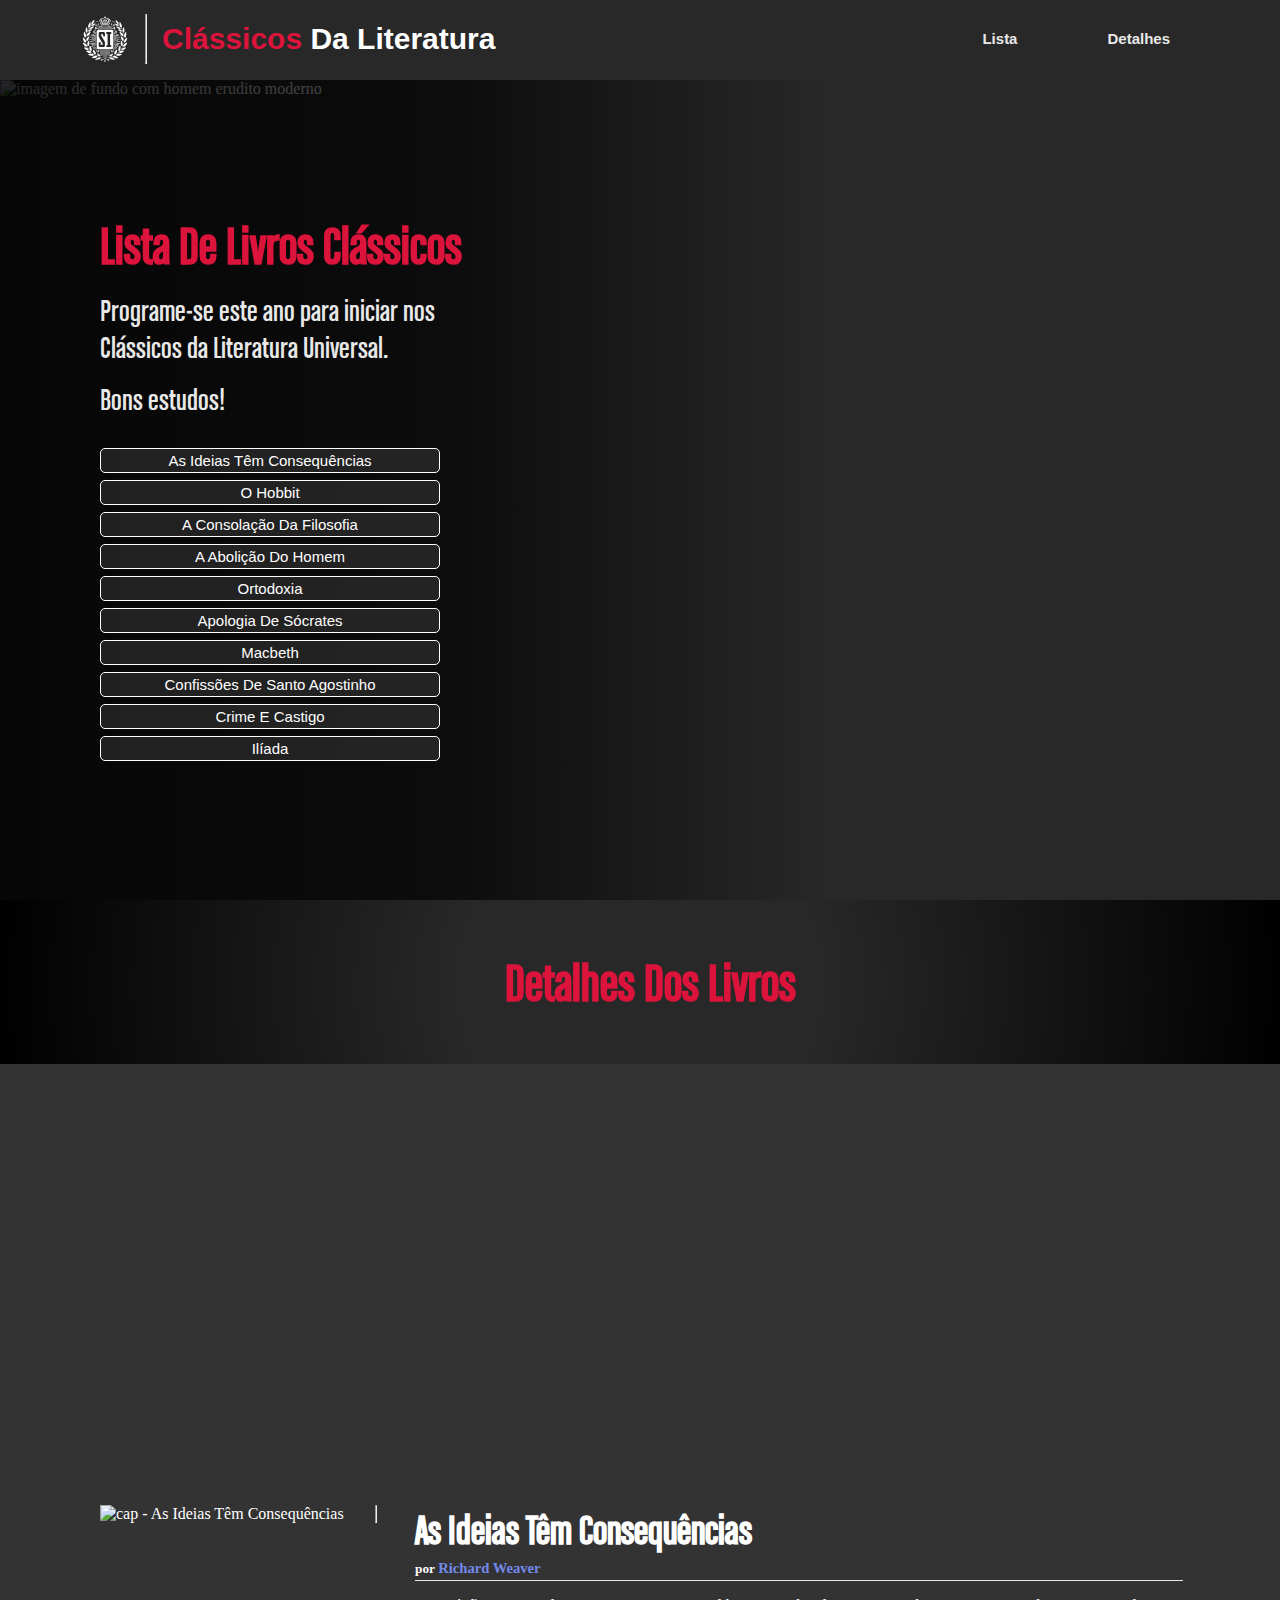
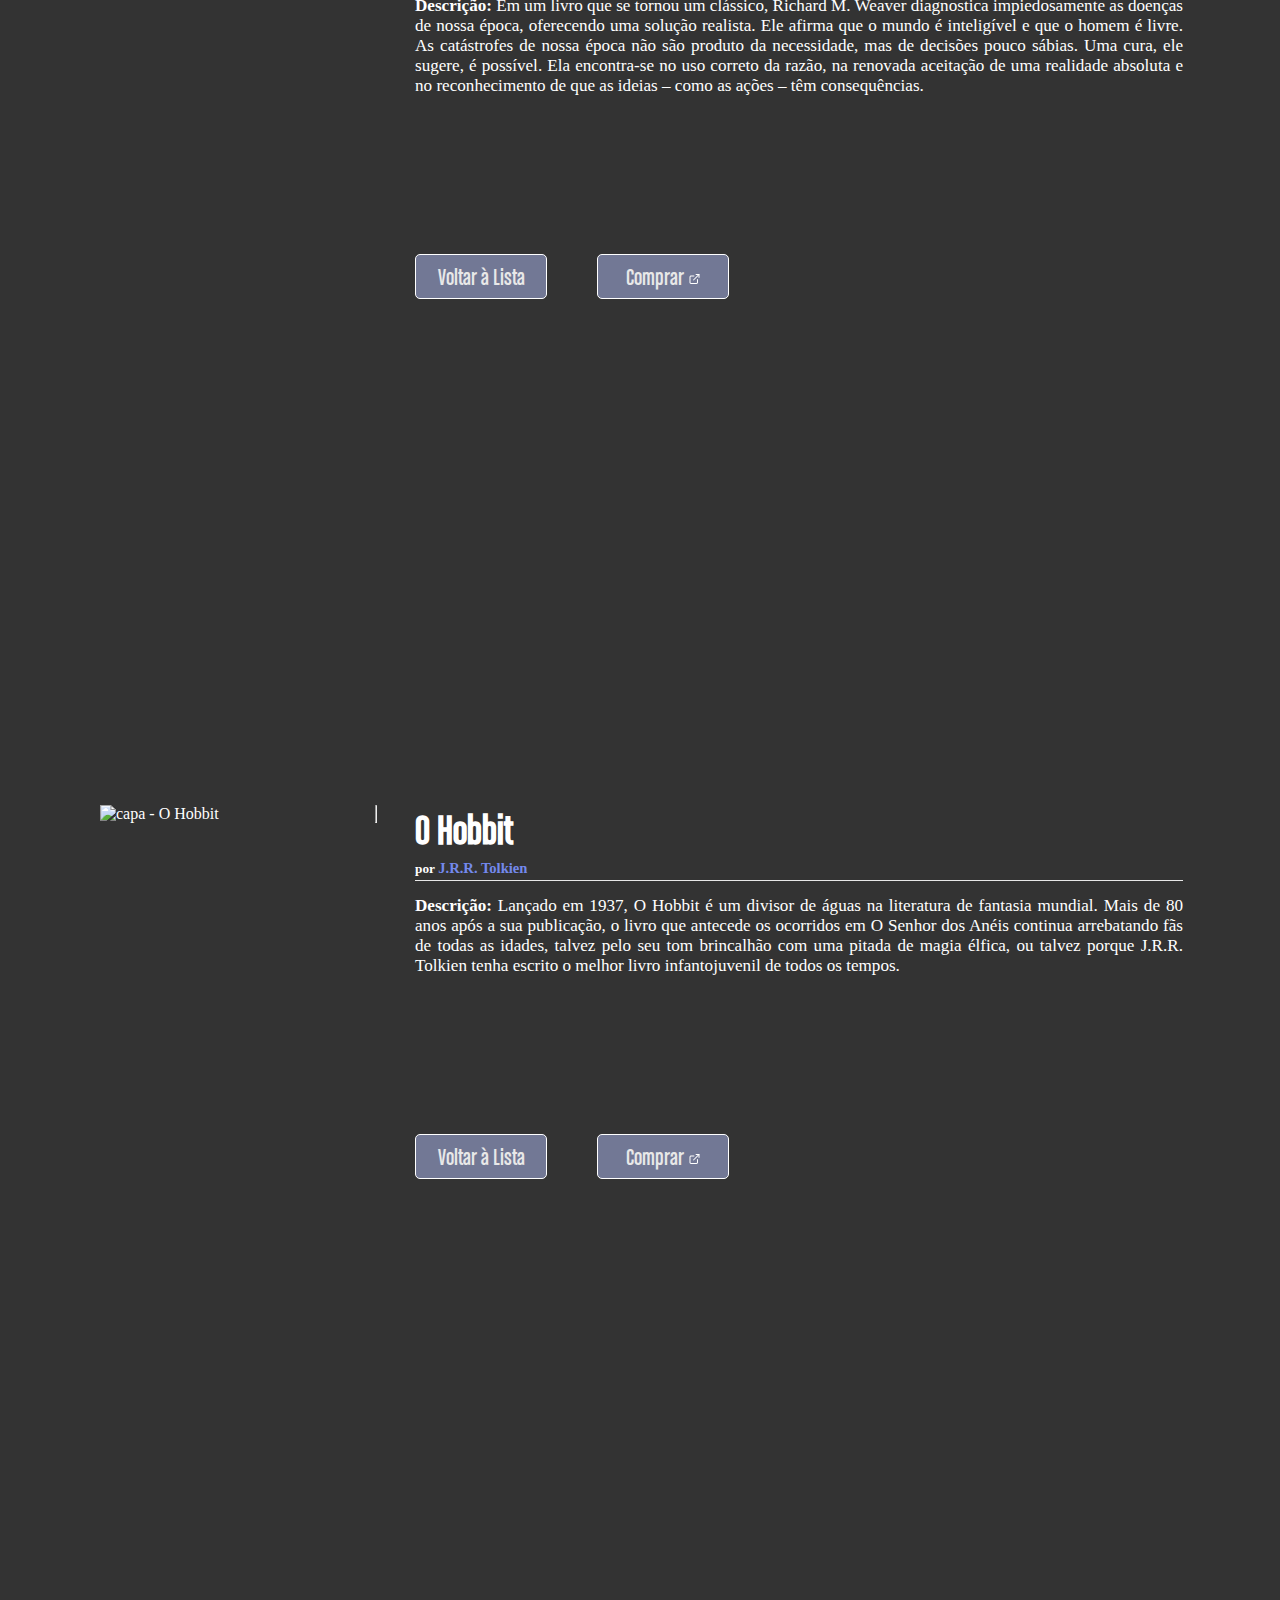
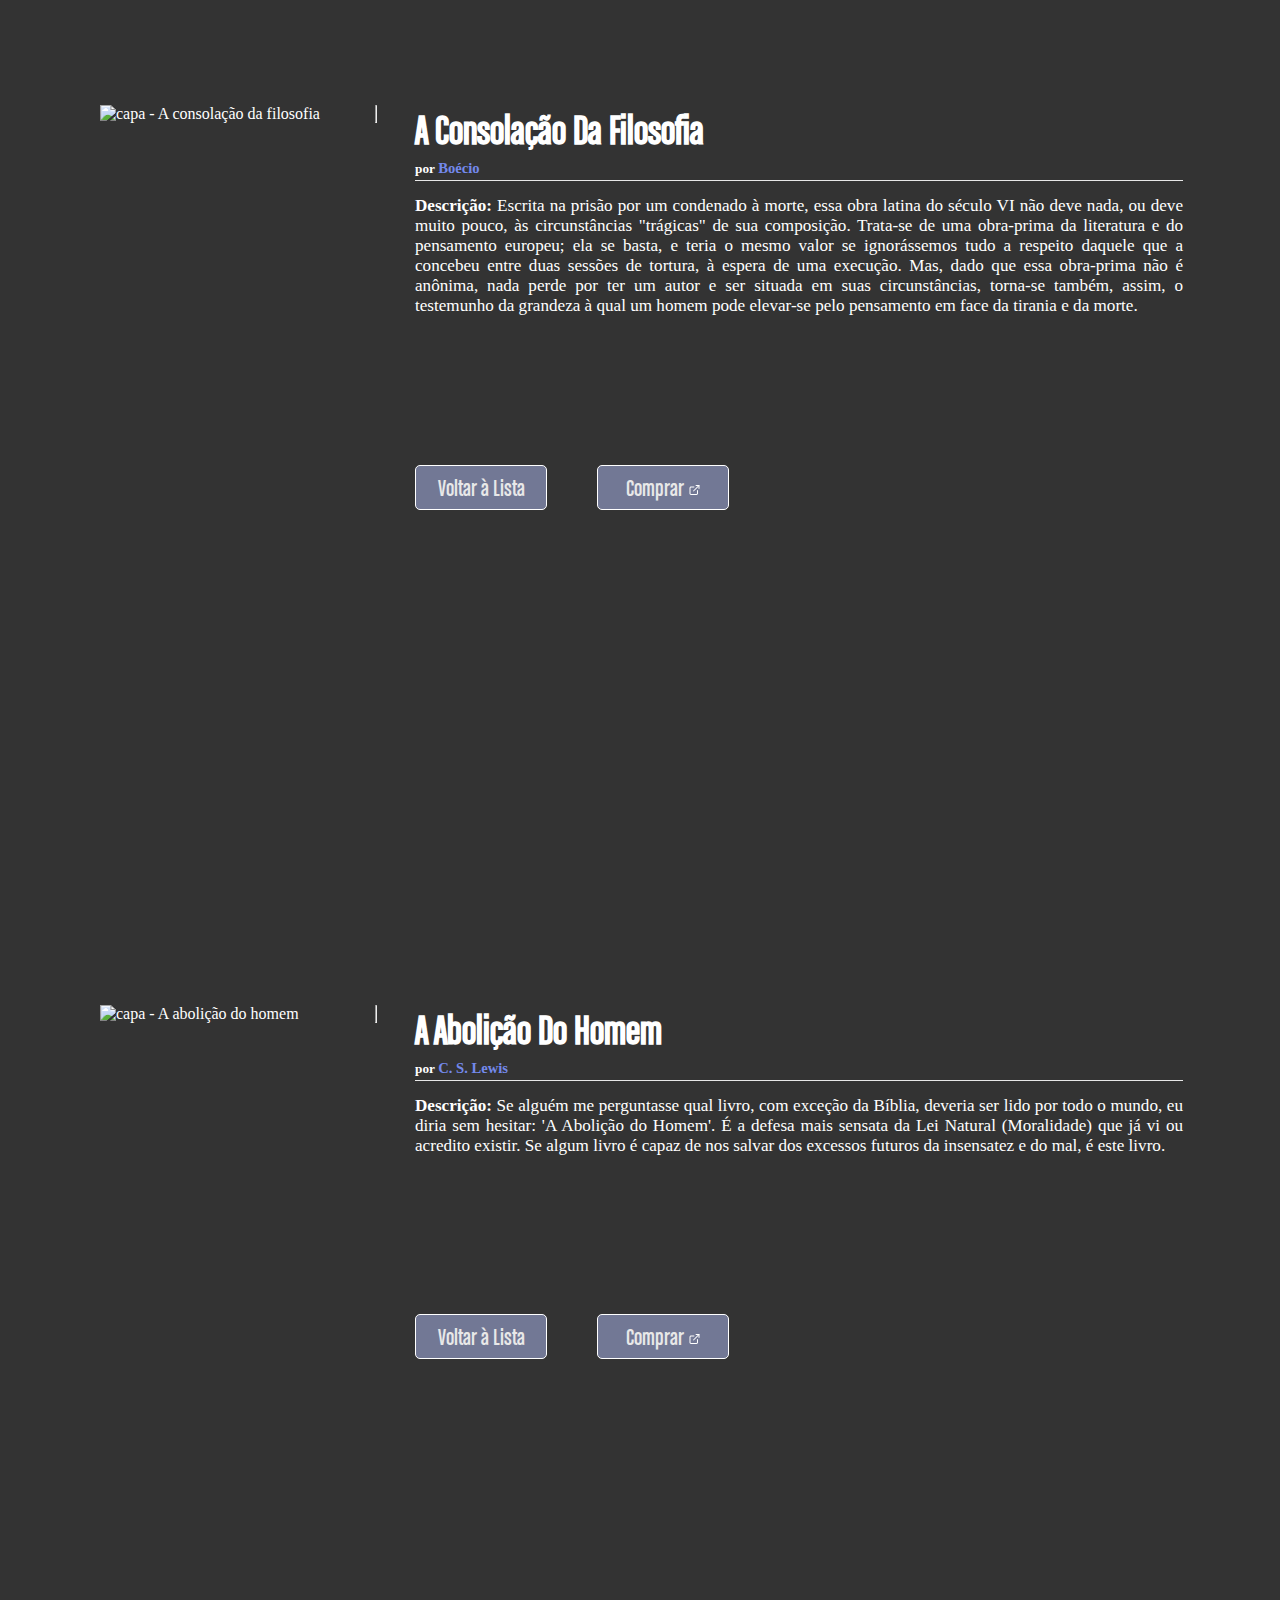
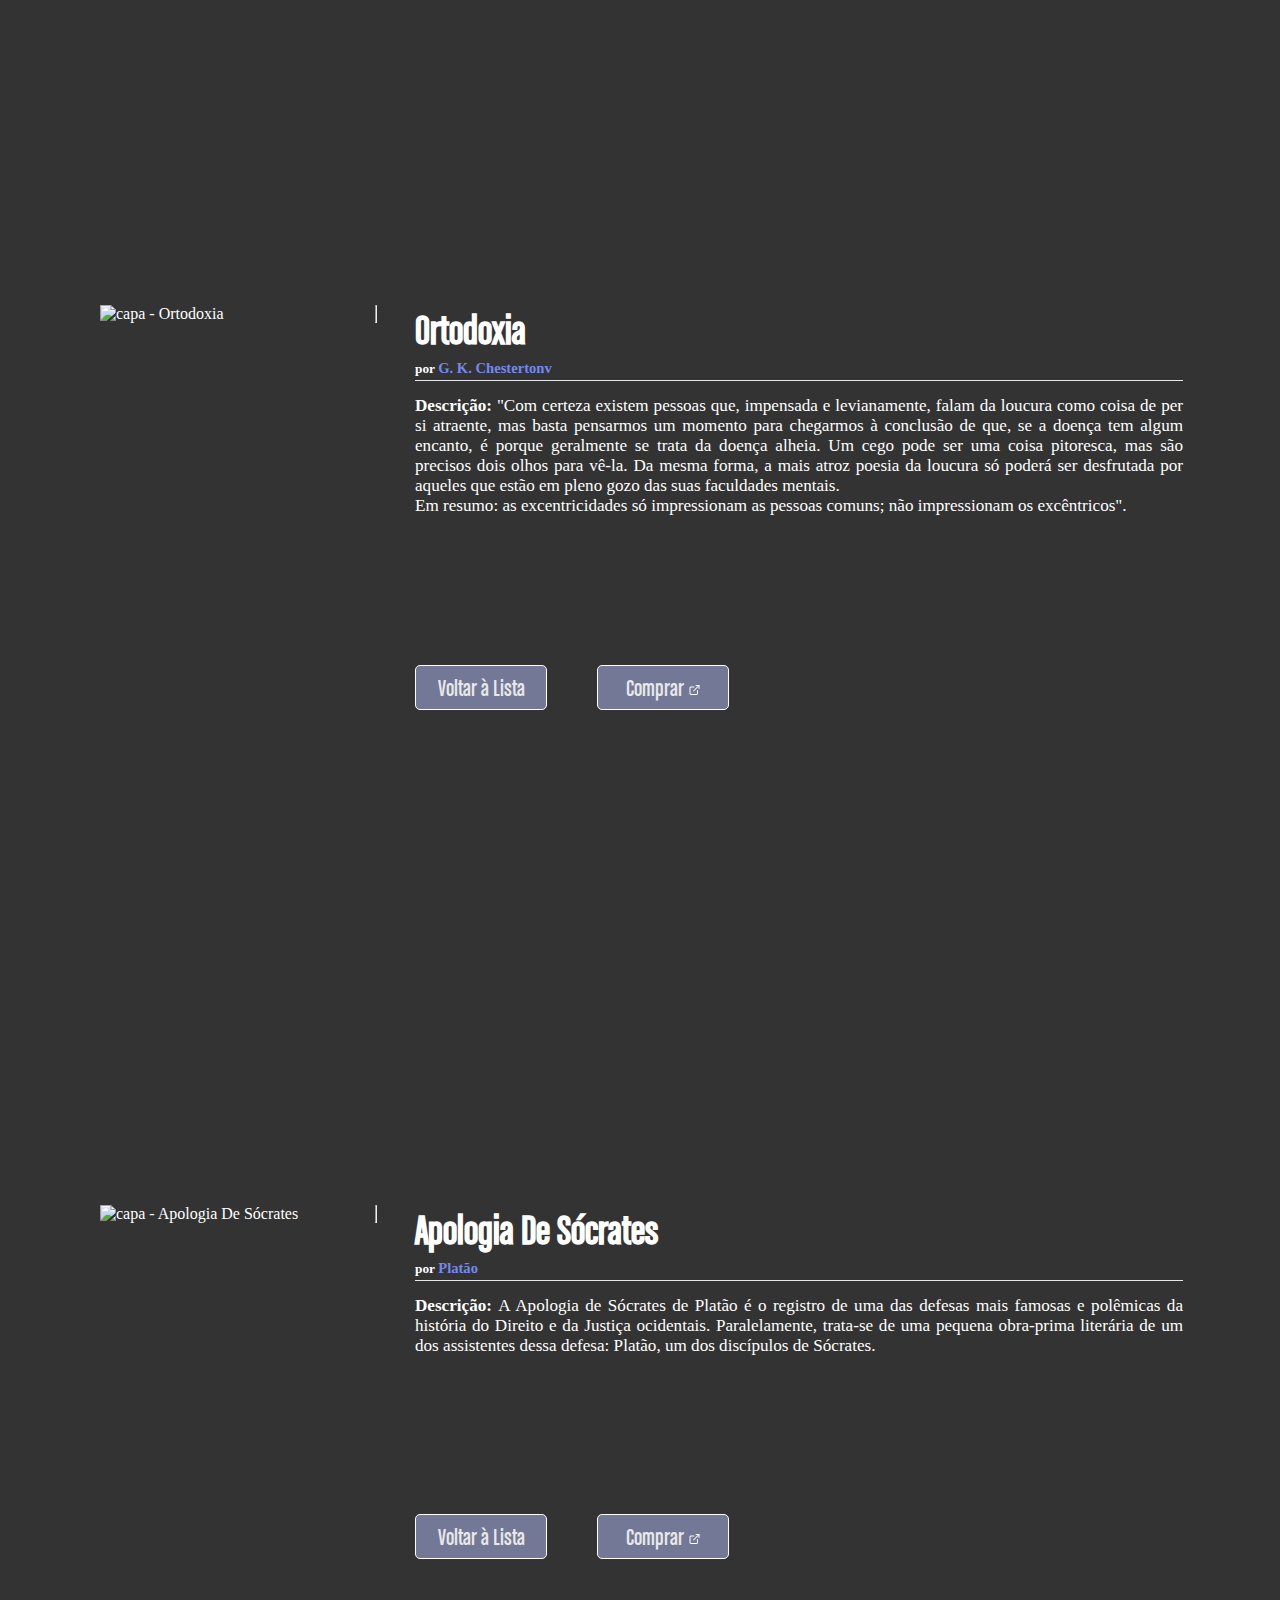
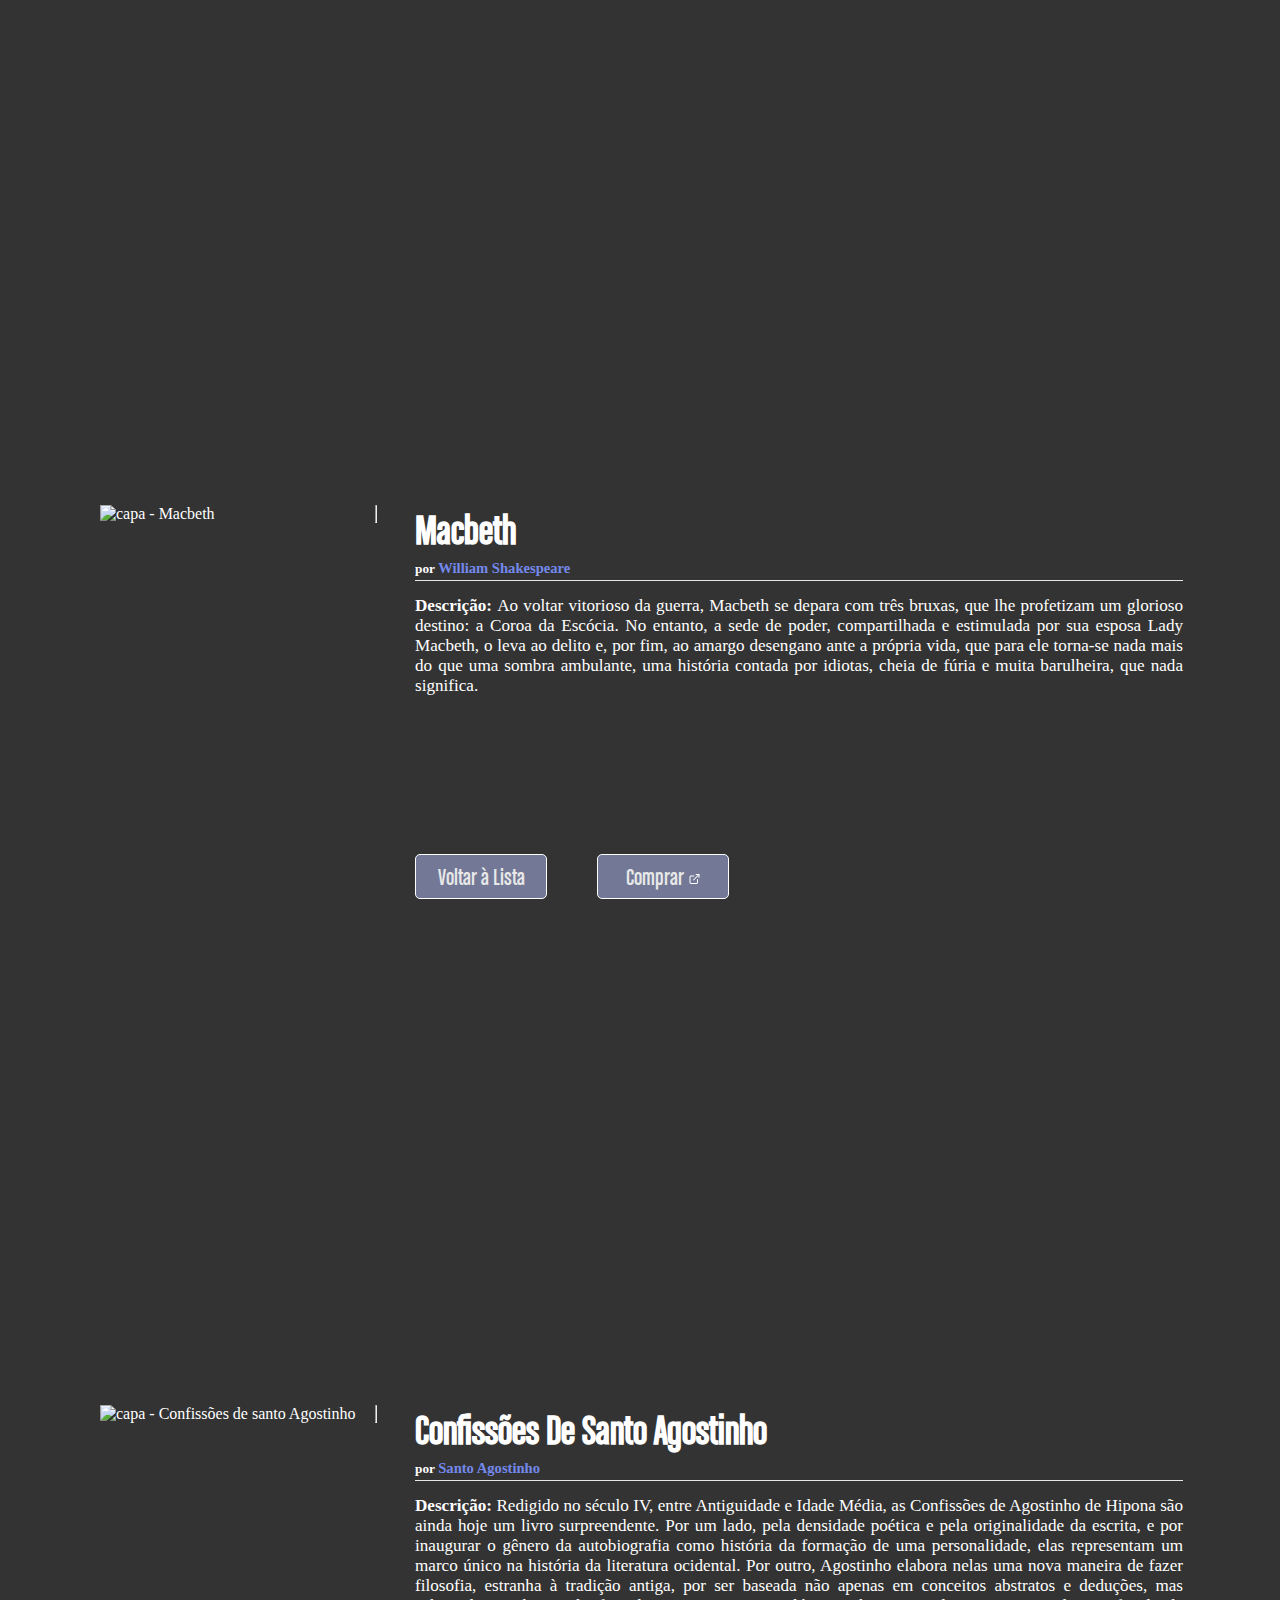
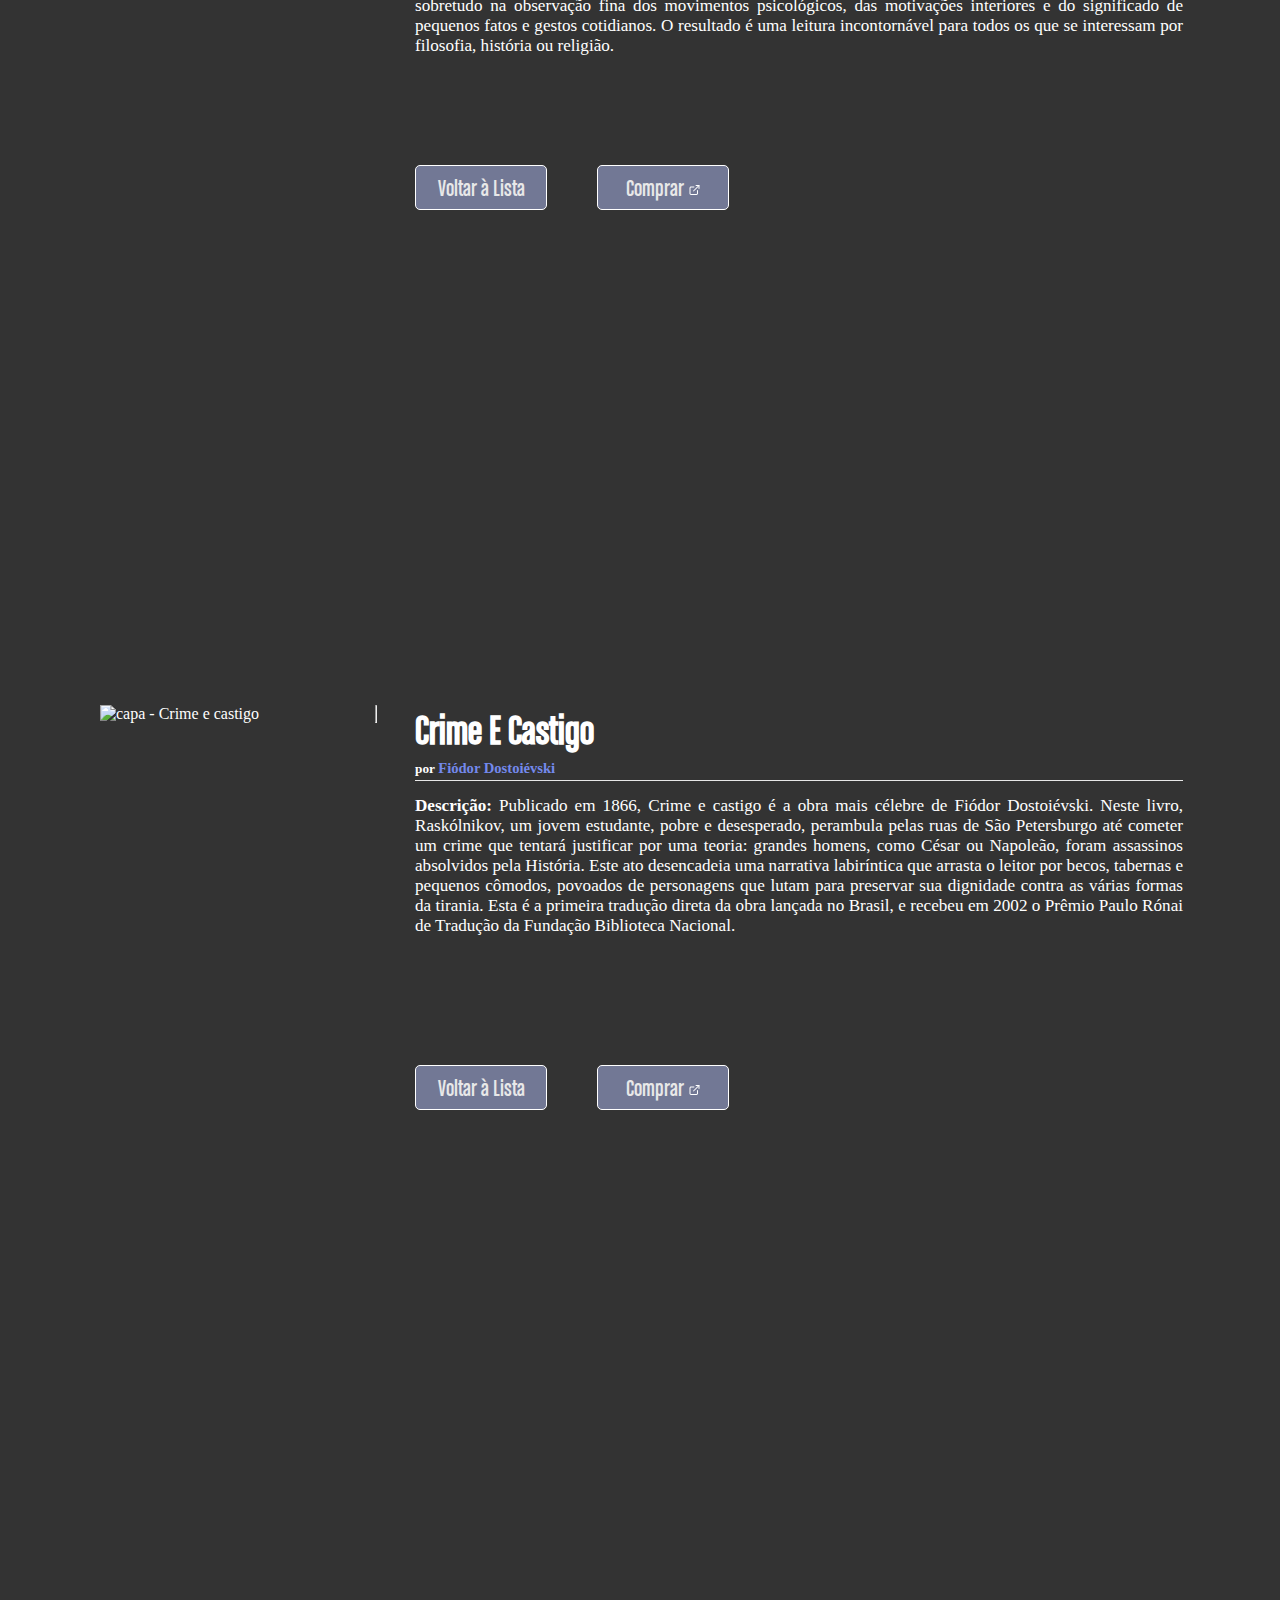
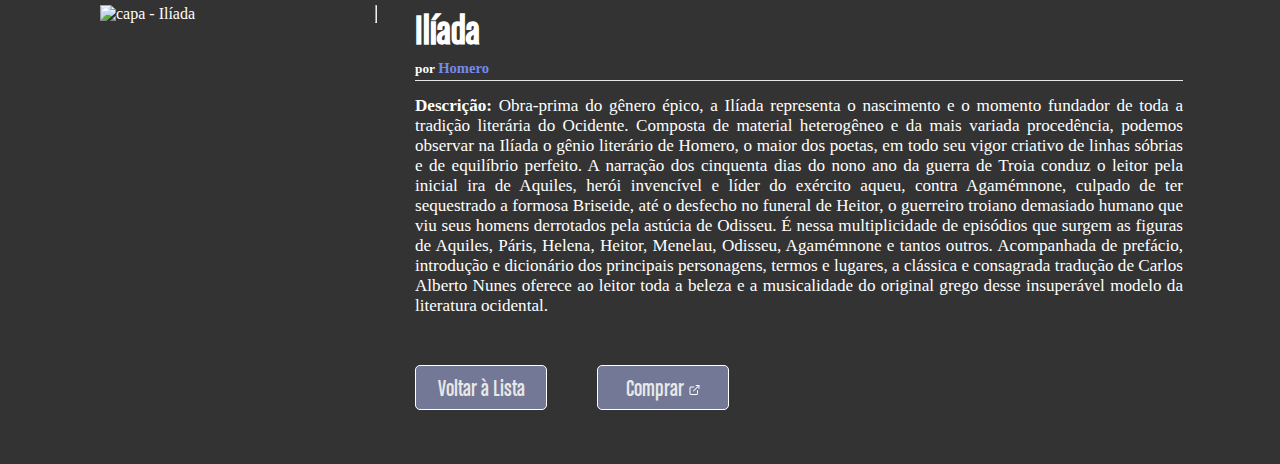
==== index.html @ 15f1c15c "Upgrade" ====
<!DOCTYPE html>
<html lang="pt-BR">

<head>
    <meta charset="UTF-8">
    <meta name="viewport" content="width=device-width, initial-scale=1.0">
    <link rel="shortcut icon" href="./src/images/Logotipo_IF.svg" type="image/x-icon">
    <link href="https://fonts.cdnfonts.com/css/chalet" rel="stylesheet">
    <link rel="stylesheet" href="./src/css/reset.css">
    <link rel="stylesheet" href="./src/css/fonts.css">
    <link rel="stylesheet" href="./src/css/style.css">
    <link rel="stylesheet" href="./src/css/responsivo.css">
    <title>Lista de Clássicos - Landing Page</title>
</head>

<body>
    <header class="cabecalho">
        <!-- header -->
        <div class="logo">
            <img src="./src/images/SI-logo.svg" alt="logotipo sistemas de informação">
            <hr>
            <h1><strong>Clássicos</strong> Da Literatura</h1>
        </div>

        <nav>
            <ul class="menu">
                <li>
                    <a href="#lista">Lista</a>
                </li>
                <li>
                    <a href="#detalhes">Detalhes</a>
                </li>
            </ul>
        </nav>
    </header>
    <main class="home" id="home">
        <!-- main -->
        <!-- <img class="imagem-fundo" src="./src/images/_a92e50ee-0efa-4f275-9102-e6ce106ghd7e08.jpeg" -->
        <img class="imagem-fundo"
            src="https://lh3.googleusercontent.com/u/0/drive-viewer/AKGpihaL7L96PNoeG4xWNtt4w4YazqkihoMMbQL4YElQHlVM321IERIIYtk4dU5HMj2285DrgjpR6bHjtF-97TRIt_Lw6iLZLqSEEg=w1920-h878-v0"
            alt="imagem de fundo com homem erudito moderno">
        <!-- Ilustração gerada por Microsoft Copilot e modificada para adequar-se ao site, para fins de estudo -->

        <div id="lista" class="lista-livros">
            <h2>Lista De Livros <strong>Clássicos</strong></h2>
            <p>Programe-se este ano para iniciar nos Clássicos da Literatura Universal.</p>
            <p style="margin-bottom: 15px;">Bons estudos!</p>
            <ol>
                <li>
                    <a class="bt-titulo" href="#livro1">As Ideias Têm Consequências</a>
                </li>
                <li>
                    <a class="bt-titulo" href="#livro2">O Hobbit</a>
                </li>
                <li>
                    <a class="bt-titulo" href="#livro3">A Consolação Da Filosofia</a>
                </li>
                <li>
                    <a class="bt-titulo" href="#livro4">A Abolição Do Homem</a>
                </li>
                <li>
                    <a class="bt-titulo" href="#livro5">Ortodoxia</a>
                </li>
                <li>
                    <a class="bt-titulo" href="#livro6">Apologia De Sócrates</a>
                </li>
                <li>
                    <a class="bt-titulo" href="#livro7">Macbeth</a>
                </li>
                <li>
                    <a class="bt-titulo" href="#livro8">Confissões De Santo Agostinho</a>
                </li>
                <li>
                    <a class="bt-titulo" href="#livro9">Crime E Castigo</a>
                </li>
                <li>
                    <a class="bt-titulo" href="#livro10">Ilíada</a>
                </li>
            </ol>
        </div>
    </main>
    <section id="detalhes" class="titulo-detalhes">
        <h2>Detalhes Dos Livros</h2>
    </section>

    <!-- As imagens das capas dos livros e suas respectivas descrições, bem como links de compra, foram colhidas no site "https://www.amazon.com/", para fins de estudo -->
    <section class="livro" id="livro1">
        <!-- section -->
        <div class="cartao">
            <div class="capa">
                <img class="capa-do-livro" src="https://m.media-amazon.com/images/I/81xaik0nofL._SL1088_.jpg"
                    alt="cap - As Ideias Têm Consequências">
                <hr>
            </div>
            <div class="informacoes">
                <h2>As Ideias Têm Consequências</h2>
                <h5>por&nbsp;<strong>Richard Weaver</strong></h5>
                <p><strong>Descrição:&nbsp;</strong>Em um livro que se tornou um clássico, Richard M. Weaver diagnostica
                    impiedosamente as doenças de nossa época, oferecendo uma solução realista. Ele afirma que o mundo é
                    inteligível e que o homem é livre. As catástrofes de nossa época não são produto da necessidade, mas
                    de decisões pouco sábias. Uma cura, ele sugere, é possível. Ela encontra-se no uso correto da razão,
                    na renovada aceitação de uma realidade absoluta e no reconhecimento de que as ideias – como as ações
                    – têm consequências.</p>
                <div class="bts-livro">
                    <a href="#lista" class="bt-lista">Voltar à Lista</a>
                    <a href="https://www.amazon.com.br/Ideias-T%C3%AAm-Consequ%C3%AAncias-Richard-Weaver/dp/8580332648/ref=sr_1_1?sr=8-1"
                        target="_blank" class="bt-comprar">Comprar <img src="./src/images/icone-link.svg"
                            alt="Icone abrir em nova guia"></a>
                </div>
            </div>
        </div>
    </section>
    <section class="livro" id="livro2">
        <!-- section -->
        <div class="cartao">
            <div class="capa">
                <img class="capa-do-livro" src="https://m.media-amazon.com/images/I/91M9xPIf10L._SL1500_.jpg"
                    alt="capa - O Hobbit">
                <hr>
            </div>
            <div class="informacoes">
                <h2>O Hobbit</h2>
                <h5>por&nbsp;<strong>J.R.R. Tolkien</strong></h5>
                <p><strong>Descrição:&nbsp;</strong>Lançado em 1937, O Hobbit é um divisor de águas na literatura de
                    fantasia mundial. Mais de 80 anos após a sua publicação, o livro que antecede os ocorridos em O
                    Senhor dos Anéis continua arrebatando fãs de todas as idades, talvez pelo seu tom brincalhão com uma
                    pitada de magia élfica, ou talvez porque J.R.R. Tolkien tenha escrito o melhor livro infantojuvenil
                    de todos os tempos.</p>
                <div class="bts-livro">
                    <a href="#lista" class="bt-lista">Voltar à Lista</a>
                    <a href="https://www.amazon.com.br/Hobbit-p%C3%B4ster-J-R-R-Tolkien/dp/8595084742/ref=sr_1_3?sr=8-3"
                        target="_blank" class="bt-comprar">Comprar <img src="./src/images/icone-link.svg"
                            alt="Icone abrir em nova guia"></a>
                </div>
            </div>
        </div>
    </section>
    <section class="livro" id="livro3">
        <!-- section -->
        <div class="cartao">
            <div class="capa">
                <img class="capa-do-livro" src="https://m.media-amazon.com/images/I/815rCMTMtZL._SL1500_.jpg"
                    alt="capa - A consolação da filosofia">
                <hr>
            </div>
            <div class="informacoes">
                <h2>A Consolação Da Filosofia</h2>
                <h5>por&nbsp;<strong>Boécio</strong></h5>
                <p><strong>Descrição:&nbsp;</strong>Escrita na prisão por um condenado à morte, essa obra latina do
                    século VI não deve nada, ou deve muito pouco, às circunstâncias "trágicas" de sua composição.
                    Trata-se de uma obra-prima da literatura e do pensamento europeu; ela se basta, e teria o mesmo
                    valor se ignorássemos tudo a respeito daquele que a concebeu entre duas sessões de tortura, à espera
                    de uma execução. Mas, dado que essa obra-prima não é anônima, nada perde por ter um autor e ser
                    situada em suas circunstâncias, torna-se também, assim, o testemunho da grandeza à qual um homem
                    pode elevar-se pelo pensamento em face da tirania e da morte.</p>
                <div class="bts-livro">
                    <a href="#lista" class="bt-lista">Voltar à Lista</a>
                    <a href="https://www.amazon.com.br/consola%C3%A7%C3%A3o-filosofia-Cl%C3%A1ssicos-WMF-ebook/dp/B01ETP79PU/ref=sr_1_3?sr=8-3"
                        target="_blank" class="bt-comprar">Comprar <img src="./src/images/icone-link.svg"
                            alt="Icone abrir em nova guia"></a>
                </div>
            </div>
        </div>
    </section>
    <section class="livro" id="livro4">
        <!-- section -->
        <div class="cartao">
            <div class="capa">
                <img class="capa-do-livro" src="https://m.media-amazon.com/images/I/91ROm5tERbL._SL1500_.jpg"
                    alt="capa - A abolição do homem">
                <hr>
            </div>
            <div class="informacoes">
                <h2>A Abolição Do Homem</h2>
                <h5>por&nbsp;<strong>C. S. Lewis</strong></h5>
                <p><strong>Descrição:&nbsp;</strong>Se alguém me perguntasse qual livro, com exceção da Bíblia, deveria
                    ser lido por todo o mundo, eu diria sem hesitar: 'A Abolição do Homem'. É a defesa mais sensata da
                    Lei Natural (Moralidade) que já vi ou acredito existir. Se algum livro é capaz de nos salvar dos
                    excessos futuros da insensatez e do mal, é este livro.</p>
                <div class="bts-livro">
                    <a href="#lista" class="bt-lista">Voltar à Lista</a>
                    <a href="https://www.amazon.com.br/aboli%C3%A7%C3%A3o-do-homem-Gabriele-Greggersen/dp/8578601890/ref=sr_1_1?sr=8-1"
                        target="_blank" class="bt-comprar">Comprar <img src="./src/images/icone-link.svg"
                            alt="Icone abrir em nova guia"></a>
                </div>
            </div>
        </div>
    </section>
    <section class="livro" id="livro5">
        <!-- section -->
        <div class="cartao">
            <div class="capa">
                <img class="capa-do-livro" src="https://m.media-amazon.com/images/I/81uC7tHFmCL._SL1500_.jpg"
                    alt="capa - Ortodoxia">
                <hr>
            </div>
            <div class="informacoes">
                <h2>Ortodoxia</h2>
                <h5>por&nbsp;<strong>G. K. Chestertonv</strong></h5>
                <p><strong>Descrição:&nbsp;</strong>"Com certeza existem pessoas que, impensada e levianamente, falam da
                    loucura como coisa de per si atraente, mas basta pensarmos um momento para chegarmos à conclusão de
                    que, se a doença tem algum encanto, é porque geralmente se trata da doença alheia. Um cego pode ser
                    uma coisa pitoresca, mas são precisos dois olhos para vê-la. Da mesma forma, a mais atroz poesia da
                    loucura só poderá ser desfrutada por aqueles que estão em pleno gozo das suas faculdades
                    mentais.<br> Em resumo: as excentricidades só impressionam as pessoas comuns; não
                    impressionam os excêntricos".</p>
                <div class="bts-livro">
                    <a href="#lista" class="bt-lista">Voltar à Lista</a>
                    <a href="https://www.amazon.com.br/Ortodoxia-G-K-Chesterton/dp/8584910867/ref=sr_1_1?sr=8-1"
                        target="_blank" class="bt-comprar">Comprar <img src="./src/images/icone-link.svg"
                            alt="Icone abrir em nova guia"></a>
                </div>
            </div>
        </div>
    </section>
    <section class="livro" id="livro6">
        <!-- section -->
        <div class="cartao">
            <div class="capa">
                <img class="capa-do-livro" src="https://m.media-amazon.com/images/I/71QQqjSqLxL._SL1436_.jpg"
                    alt="capa - Apologia De Sócrates">
                <hr>
            </div>
            <div class="informacoes">
                <h2>Apologia De Sócrates</h2>
                <h5>por&nbsp;<strong>Platão</strong></h5>
                <p><strong>Descrição:&nbsp;</strong>A Apologia de Sócrates de Platão é o registro de uma das defesas
                    mais famosas e polêmicas da história do Direito e da Justiça ocidentais. Paralelamente, trata-se de
                    uma pequena obra-prima literária de um dos assistentes dessa defesa: Platão, um dos discípulos de
                    Sócrates.</p>
                <div class="bts-livro">
                    <a href="#lista" class="bt-lista">Voltar à Lista</a>
                    <a href="https://www.amazon.com.br/Apologia-S%C3%B3crates-Plat%C3%A3o/dp/8552100665/ref=sr_1_1?sr=8-1"
                        target="_blank" class="bt-comprar">Comprar <img src="./src/images/icone-link.svg"
                            alt="Icone abrir em nova guia"></a>
                </div>
            </div>
        </div>
    </section>
    <section class="livro" id="livro7">
        <!-- section -->
        <div class="cartao">
            <div class="capa">
                <img class="capa-do-livro" src="https://m.media-amazon.com/images/I/71+XsB9WIgS._SL1295_.jpg"
                    alt="capa - Macbeth">
                <hr>
            </div>
            <div class="informacoes">
                <h2>Macbeth</h2>
                <h5>por&nbsp;<strong>William Shakespeare</strong></h5>
                <p><strong>Descrição:&nbsp;</strong>Ao voltar vitorioso da guerra, Macbeth se depara com três bruxas,
                    que lhe profetizam um glorioso destino: a Coroa da Escócia. No entanto, a sede de poder,
                    compartilhada e estimulada por sua esposa Lady Macbeth, o leva ao delito e, por fim, ao amargo
                    desengano ante a própria vida, que para ele torna-se nada mais do que uma sombra ambulante, uma
                    história contada por idiotas, cheia de fúria e muita barulheira, que nada significa.</p>
                <div class="bts-livro">
                    <a href="#lista" class="bt-lista">Voltar à Lista</a>
                    <a href="https://www.amazon.com.br/Macbeth-William-Shakespeare/dp/8592852420/ref=sr_1_4?sr=8-4"
                        target="_blank" class="bt-comprar">Comprar <img src="./src/images/icone-link.svg"
                            alt="Icone abrir em nova guia"></a>
                </div>
            </div>
        </div>
    </section>
    <section class="livro" id="livro8">
        <!-- section -->
        <div class="cartao">
            <div class="capa">
                <img class="capa-do-livro" src="https://m.media-amazon.com/images/I/91hlMYSrG7L._SL1500_.jpg"
                    alt="capa - Confissões de santo Agostinho">
                <hr>
            </div>
            <div class="informacoes">
                <h2>Confissões De Santo Agostinho</h2>
                <h5>por&nbsp;<strong>Santo Agostinho</strong></h5>
                <p><strong>Descrição:&nbsp;</strong>Redigido no século IV, entre Antiguidade e Idade Média, as
                    Confissões de Agostinho de Hipona são ainda hoje um livro surpreendente. Por um lado, pela densidade
                    poética e pela originalidade da escrita, e por inaugurar o gênero da autobiografia como história da
                    formação de uma personalidade, elas representam um marco único na história da literatura ocidental.
                    Por outro, Agostinho elabora nelas uma nova maneira de fazer filosofia, estranha à tradição antiga,
                    por ser baseada não apenas em conceitos abstratos e deduções, mas sobretudo na observação fina dos
                    movimentos psicológicos, das motivações interiores e do significado de pequenos fatos e gestos
                    cotidianos. O resultado é uma leitura incontornável para todos os que se interessam por filosofia,
                    história ou religião.</p>
                <div class="bts-livro">
                    <a href="#lista" class="bt-lista">Voltar à Lista</a>
                    <a href="https://www.amazon.com.br/Confiss%C3%B5es-santo-Agostinho-Santo/dp/8582850476/ref=sr_1_3?sr=8-3"
                        target="_blank" class="bt-comprar">Comprar <img src="./src/images/icone-link.svg"
                            alt="Icone abrir em nova guia"></a>
                </div>
            </div>
        </div>
    </section>
    <section class="livro" id="livro9">
        <!-- section -->
        <div class="cartao">
            <div class="capa">
                <img class="capa-do-livro" src="https://m.media-amazon.com/images/I/916WkSH4cGL._SL1500_.jpg"
                    alt="capa - Crime e castigo">
                <hr>
            </div>
            <div class="informacoes">
                <h2>Crime E Castigo</h2>
                <h5>por&nbsp;<strong>Fiódor Dostoiévski</strong></h5>
                <p><strong>Descrição:&nbsp;</strong>Publicado em 1866, Crime e castigo é a obra mais célebre de Fiódor
                    Dostoiévski. Neste livro, Raskólnikov, um jovem estudante, pobre e desesperado, perambula pelas ruas
                    de São Petersburgo até cometer um crime que tentará justificar por uma teoria: grandes homens, como
                    César ou Napoleão, foram assassinos absolvidos pela História. Este ato desencadeia uma narrativa
                    labiríntica que arrasta o leitor por becos, tabernas e pequenos cômodos, povoados de personagens que
                    lutam para preservar sua dignidade contra as várias formas da tirania. Esta é a primeira tradução
                    direta da obra lançada no Brasil, e recebeu em 2002 o Prêmio Paulo Rónai de Tradução da Fundação
                    Biblioteca Nacional.</p>
                <div class="bts-livro">
                    <a href="#lista" class="bt-lista">Voltar à Lista</a>
                    <a href="https://www.amazon.com.br/Crime-castigo-Fi%C3%B3dor-Dostoi%C3%A9vski/dp/8573266465/ref=sr_1_2?sr=8-2"
                        target="_blank" class="bt-comprar">Comprar <img src="./src/images/icone-link.svg"
                            alt="Icone abrir em nova guia"></a>
                </div>
            </div>
        </div>
    </section>
    <section class="livro" id="livro10">
        <!-- section -->
        <div class="cartao">
            <div class="capa">
                <img class="capa-do-livro" src="https://m.media-amazon.com/images/I/617LKqBA8HL._SL1500_.jpg"
                    alt="capa - Ilíada">
                <hr>
            </div>
            <div class="informacoes">
                <h2>Ilíada</h2>
                <h5>por&nbsp;<strong>Homero</strong></h5>
                <p><strong>Descrição:&nbsp;</strong>Obra-prima do gênero épico, a Ilíada representa o nascimento e o
                    momento fundador de toda a tradição literária do Ocidente. Composta de material heterogêneo e da
                    mais variada procedência, podemos observar na Ilíada o gênio literário de Homero, o maior dos
                    poetas, em todo seu vigor criativo de linhas sóbrias e de equilíbrio perfeito. A narração dos
                    cinquenta dias do nono ano da guerra de Troia conduz o leitor pela inicial ira de Aquiles, herói
                    invencível e líder do exército aqueu, contra Agamémnone, culpado de ter sequestrado a formosa
                    Briseide, até o desfecho no funeral de Heitor, o guerreiro troiano demasiado humano que viu seus
                    homens derrotados pela astúcia de Odisseu. É nessa multiplicidade de episódios que surgem as figuras
                    de Aquiles, Páris, Helena, Heitor, Menelau, Odisseu, Agamémnone e tantos outros. Acompanhada de
                    prefácio, introdução e dicionário dos principais personagens, termos e lugares, a clássica e
                    consagrada tradução de Carlos Alberto Nunes oferece ao leitor toda a beleza e a musicalidade do
                    original grego desse insuperável modelo da literatura ocidental.</p>
                <div class="bts-livro">
                    <a href="#lista" class="bt-lista">Voltar à Lista</a>
                    <a href="https://www.amazon.com.br/Il%C3%ADada-Homero/dp/6588732287/ref=sr_1_7?sr=8-7"
                        target="_blank" class="bt-comprar">Comprar <img src="./src/images/icone-link.svg"
                            alt="Icone abrir em nova guia"></a>
                </div>
            </div>
        </div>
    </section>
</body>

</html>
---- src/css/fonts.css ----
@font-face {
    font-family: "ChaletComprime";
    src: url("../fonts/ChaletComprime.ttf");
}
---- src/css/style.css ----
body {
    background-color: #282828;
    color: #FFF;
}

/* --> header <-- */
.cabecalho {
    height: 80px;
    display: flex;
    justify-content: space-between;
    align-items: center;
    padding: 0 80px;
    border-bottom: 3px solid #282828;
}

.cabecalho .logo {
    display: flex;
    gap: 15px;
}

.logo img {
    width: 50px;
    height: auto;
}

.logo h1 {
    font-size: 30px;
    align-self: center;
    font-family: 'Chalet', sans-serif;
}

.logo h1 strong {
    color: crimson;
    font-weight: 700;
}

.cabecalho .menu {
    display: flex;
    gap: 30px;
}

.cabecalho .menu li a {
    padding: 30px;
    color: #e8e8e8;
    font-weight: bolder;
    font-size: 15px;
    font-family: 'Chalet', sans-serif;
}

.cabecalho .menu li a:hover {
    border-bottom: 3px solid #fff;
}

/* --> main <-- */

.home {
    display: flex;
    position: relative;
    min-height: calc(100vh - 80px);
}

.home::after {
    content: "";
    position: absolute;
    height: 100%;
    width: 100%;
    background: linear-gradient(90deg, rgba(0, 0, 0, 0.85), rgba(0, 0, 0, 0.7) 35%, transparent 65%);
}

.home .imagem-fundo {
    width: 100%;
    object-fit: cover;
}

.home .lista-livros {
    position: absolute;
    z-index: 1;
    min-height: calc(100vh - 80px);
    display: flex;
    flex-direction: column;
    justify-content: center;
    gap: 15px;
    padding: 50px 80px 50px 100px;
    max-width: 580px;
}

.home .lista-livros h2 {
    color: crimson;
    font-family: "ChaletComprime", sans-serif;
    font-size: 55px;
    font-weight: bolder;
}

.home .lista-livros p {
    color: #e8e8e8;
    font-family: "ChaletComprime", sans-serif;
    font-size: 32px;
}

.bt-titulo {
    display: flex;
    flex-direction: column;
    background-color: rgba(255, 255, 255, .1);
    border: 0.5px solid #fff;
    border-radius: 5px;
    font-family: "Chalet", sans-serif;
    font-size: 15px;
    text-align: center;
    padding: 3px 20px;
    width: 85%;
    transition: all .3s ease-in;
    margin-bottom: 7px;
}

.bt-titulo:hover {
    background-color: crimson;
    color: #e8e8e8;
}

/* --> sections <-- */
.titulo-detalhes h2 {
    display: flex;
    position: relative;
    min-width: 100%;
    justify-content: center;
    padding: 50px 80px 50px 100px;
    max-width: 580px;
    color: crimson;
    font-family: "ChaletComprime", sans-serif;
    font-size: 55px;
    font-weight: bolder;
    background: rgb(40, 40, 40);
    background: radial-gradient(circle, rgba(40, 40, 40, 1) 28%, rgba(0, 0, 0, 1) 100%);
}

.capa-do-livro {
    width: 260px;
}



.livro {
    display: flex;
    justify-content: space-between;
    align-items: center;
    min-height: calc(100vh);
    background-color: #333;
}

.livro .cartao {
    display: flex;
    align-items: center;
}

.livro .capa {
    display: flex;
    gap: 15px;
    padding-left: 100px;

}

.livro .informacoes {
    background-color: #333;
    display: flex;
    position: absolute;
    margin-left: 415px;
    flex-direction: column;
    height: 45%;
    width: 60%;
    min-height: calc(10vh);
    /* padding-right: 5%; */
    align-self: flex-start;
}

.bts-livro {
    display: flex;
    flex-direction: row;
    justify-content: flex-start;
    align-items: flex-end;
    height: 50%;
    flex-wrap: nowrap;
    gap: 50px;
}

.bts-livro a {
    background-color: rgba(141, 150, 191, .7);
    color: #e8e8e8;
    border: .5px solid #fff;
    border-radius: 5px;
    font-family: "ChaletComprime", sans-serif;
    font-size: 25px;
    text-align: center;
    padding: 7px 15px;
    min-width: 100px;
    width: 132px;
    transition: all .3s ease-in;
}

.bts-livro a:hover {
    background-color: crimson;
    color: #fff;
}

.informacoes h2 {
    font-size: 2.7em;
    font-family: "ChaletComprime", sans-serif;
}

.informacoes p {
    padding-top: 15px;
    border-top: 1px solid #e8e8e8;
    font-size: 1.07em;
    text-align: justify;
}

.informacoes h5 {
    padding-top: 5px;
    padding-bottom: 3px;
}

.informacoes h5 strong {
    color: #7389ec;
    font-size: 1.1em;
    font-weight: bolder;
}
---- src/css/responsivo.css ----
@media (min-width: 1540px) {
    .livro .informacoes {
        width: 45%;
    }
}

@media (max-width: 1024px) {
    .home .imagem-fundo {
        object-position: 85%;
    }

    .home .lista-livros h2 {
        font-size: 45px;
    }

    .home .lista-livros p {
        font-size: 25px;
    }

    .bt-titulo {
        font-size: 13px;
        padding: 3px 12px;
        width: 65%;
    }

    .informacoes h2 {
        font-size: 2.2em;
    }

    .informacoes p {
        font-size: 0.95em;
    }

    .informacoes h5 strong {
        font-size: 0.9em;
    }

    .livro .informacoes {
        width: 60%;
        margin-left: 345px;
    }

    .livro .capa {
        padding-left: 15%;
    }
}

@media (max-width: 880px) {
    .home .imagem-fundo {
        object-position: 65%;
    }

    .cabecalho {
        justify-content: center;
        flex-direction: column;
        padding: 50px 0;
        gap: 15px;
    }

    .cabecalho .menu li a {
        padding: 8px 55px;
    }

    .titulo-detalhes h2 {
        text-align: center;
    }

    .capa-do-livro {
        width: 215px;
    }

    .livro .cartao {
        flex-direction: column;
        align-items: center;
        padding: 25px;
    }

    .livro .capa {
        flex-direction: column;
        padding: 0%;
    }

    .livro {
        text-align: center;
    }

    .livro .informacoes {
        position: relative;
        margin: auto;
    }

    .informacoes h2 {
        padding-top: 25px;
    }

    .informacoes p {
        padding-bottom: 50px;
    }

    .bts-livro {
        justify-content: space-evenly;
        gap: 15px;
    }
}

@media (max-width: 750px) {
    .home::after {
        background: linear-gradient(90deg, rgba(0, 0, 0, 0.70) 45%, rgba(0, 0, 0, 0.12) 85%, rgba(0, 0, 0, 0.05) 100%);
    }
}

@media (max-width: 490px) {
    .logo h1 {
        font-size: 23px;
    }

    .logo img {
        width: 40px;
    }

    .cabecalho .menu {
        gap: 15px;
    }

    .cabecalho .menu li a {
        padding: 12px 30px;
    }

    .home::after {
        background: linear-gradient(90deg, rgba(0, 0, 0, 0.85) 45%, rgba(0, 0, 0, 0.6) 85%, rgba(0, 0, 0, 0.2) 100%);
    }

    .home .imagem-fundo {
        object-position: 67%;
    }

    .home .lista-livros {
        padding-left: 50px;
    }

    .bt-titulo {
        width: 90%;
    }

    .titulo-detalhes h2 {
        padding-top: 15px;
        padding-bottom: 15px;
    }
}
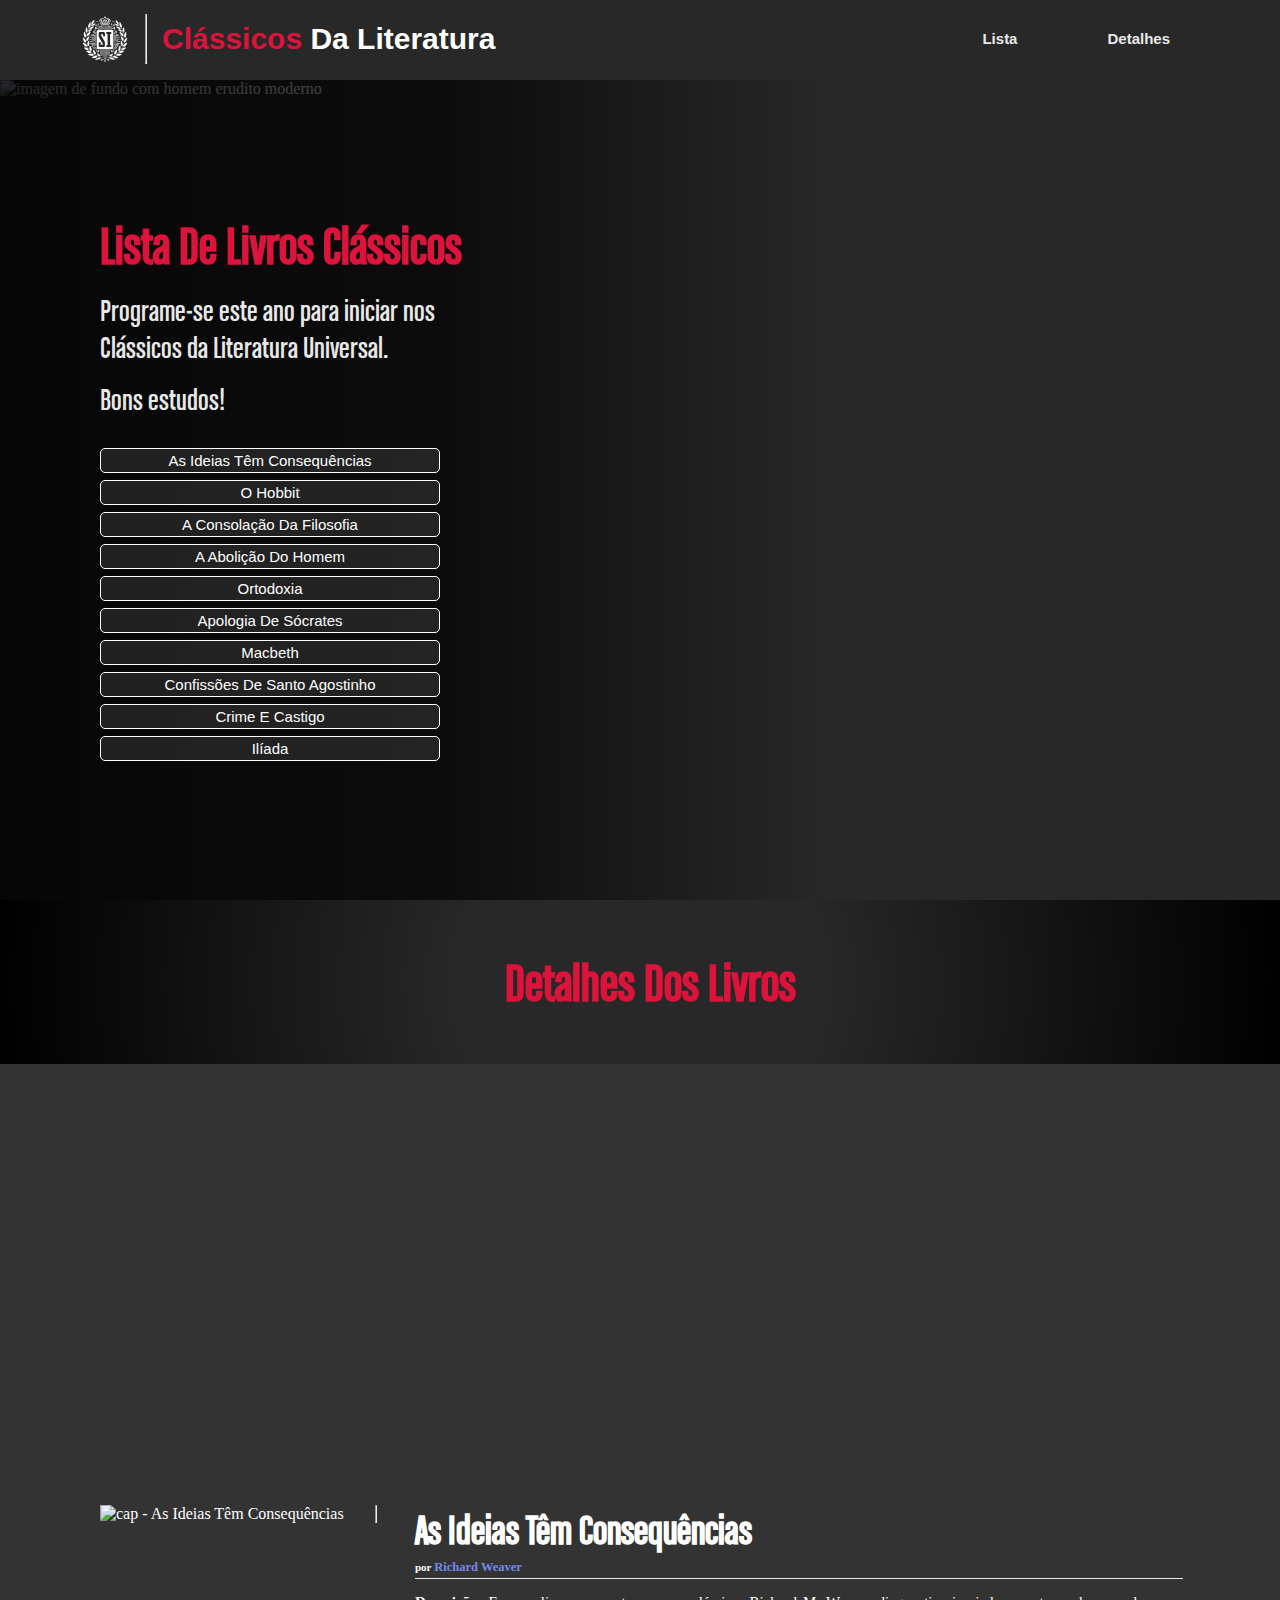
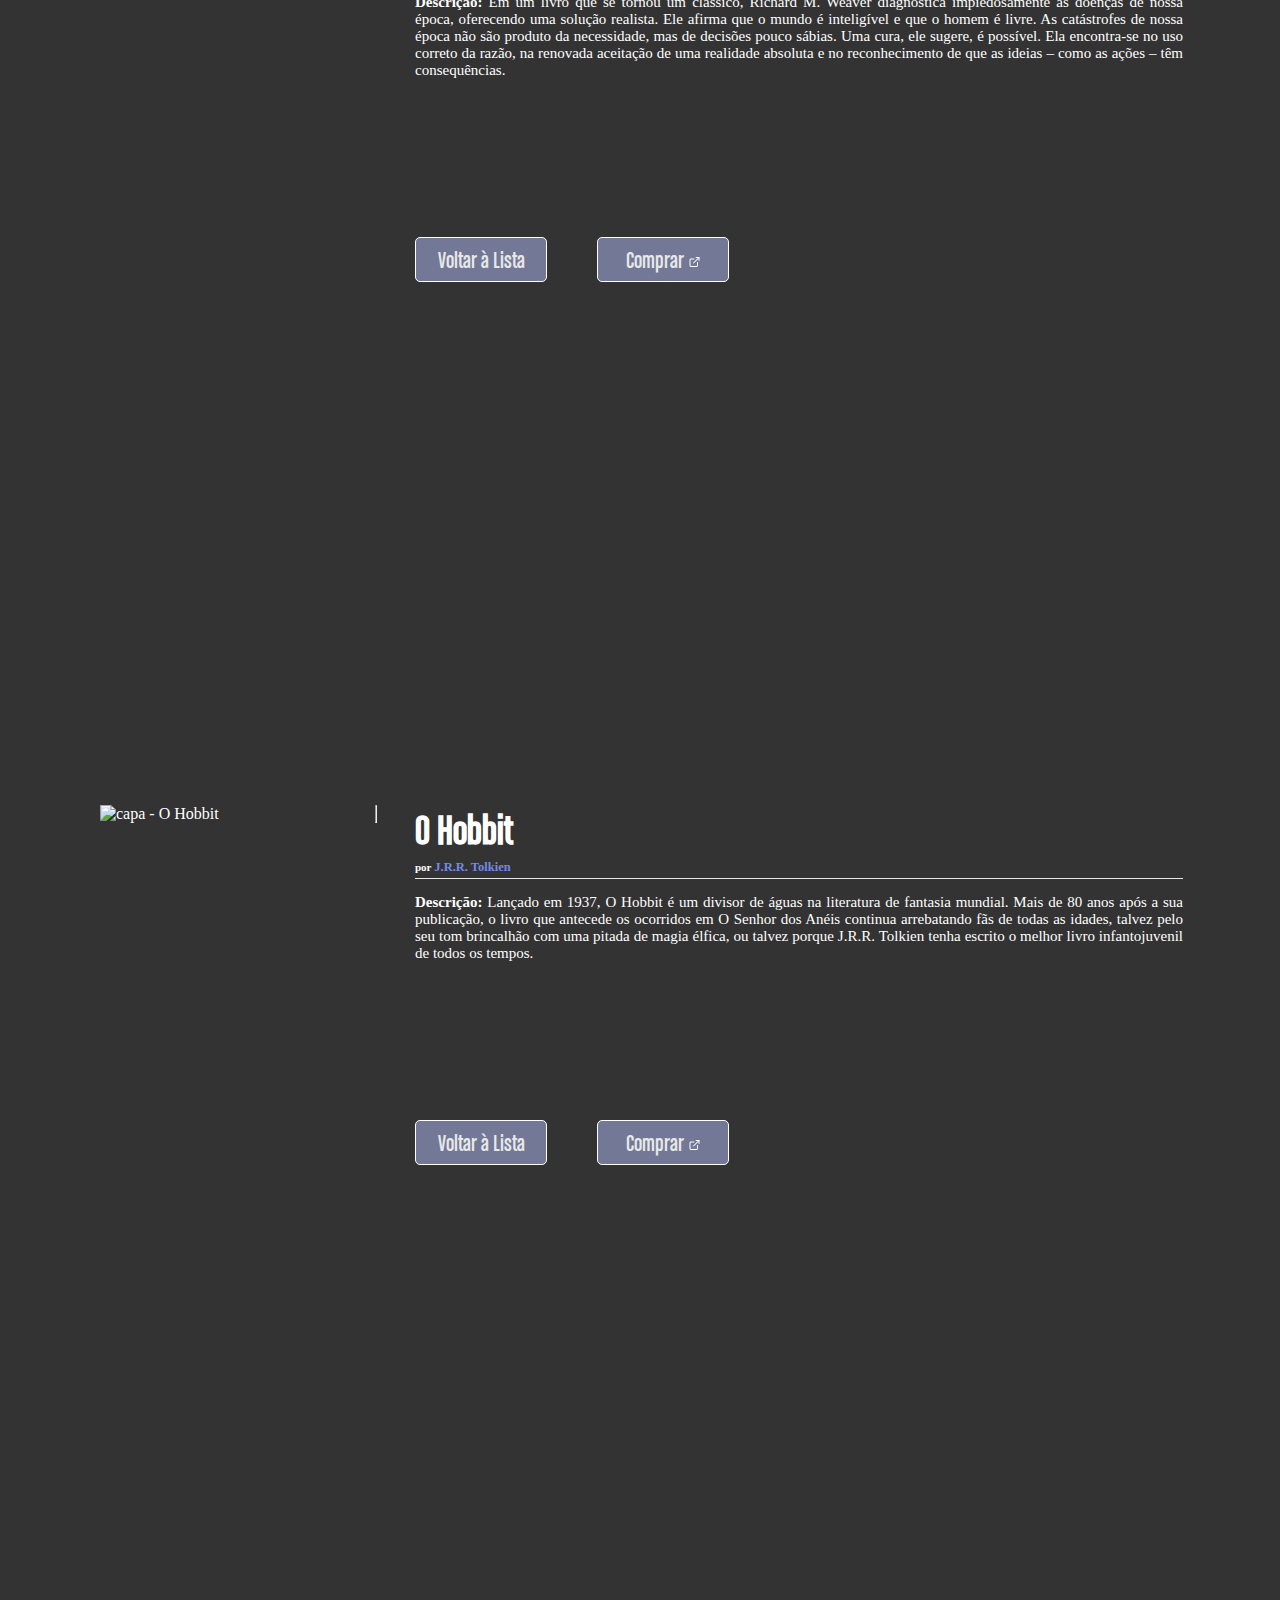
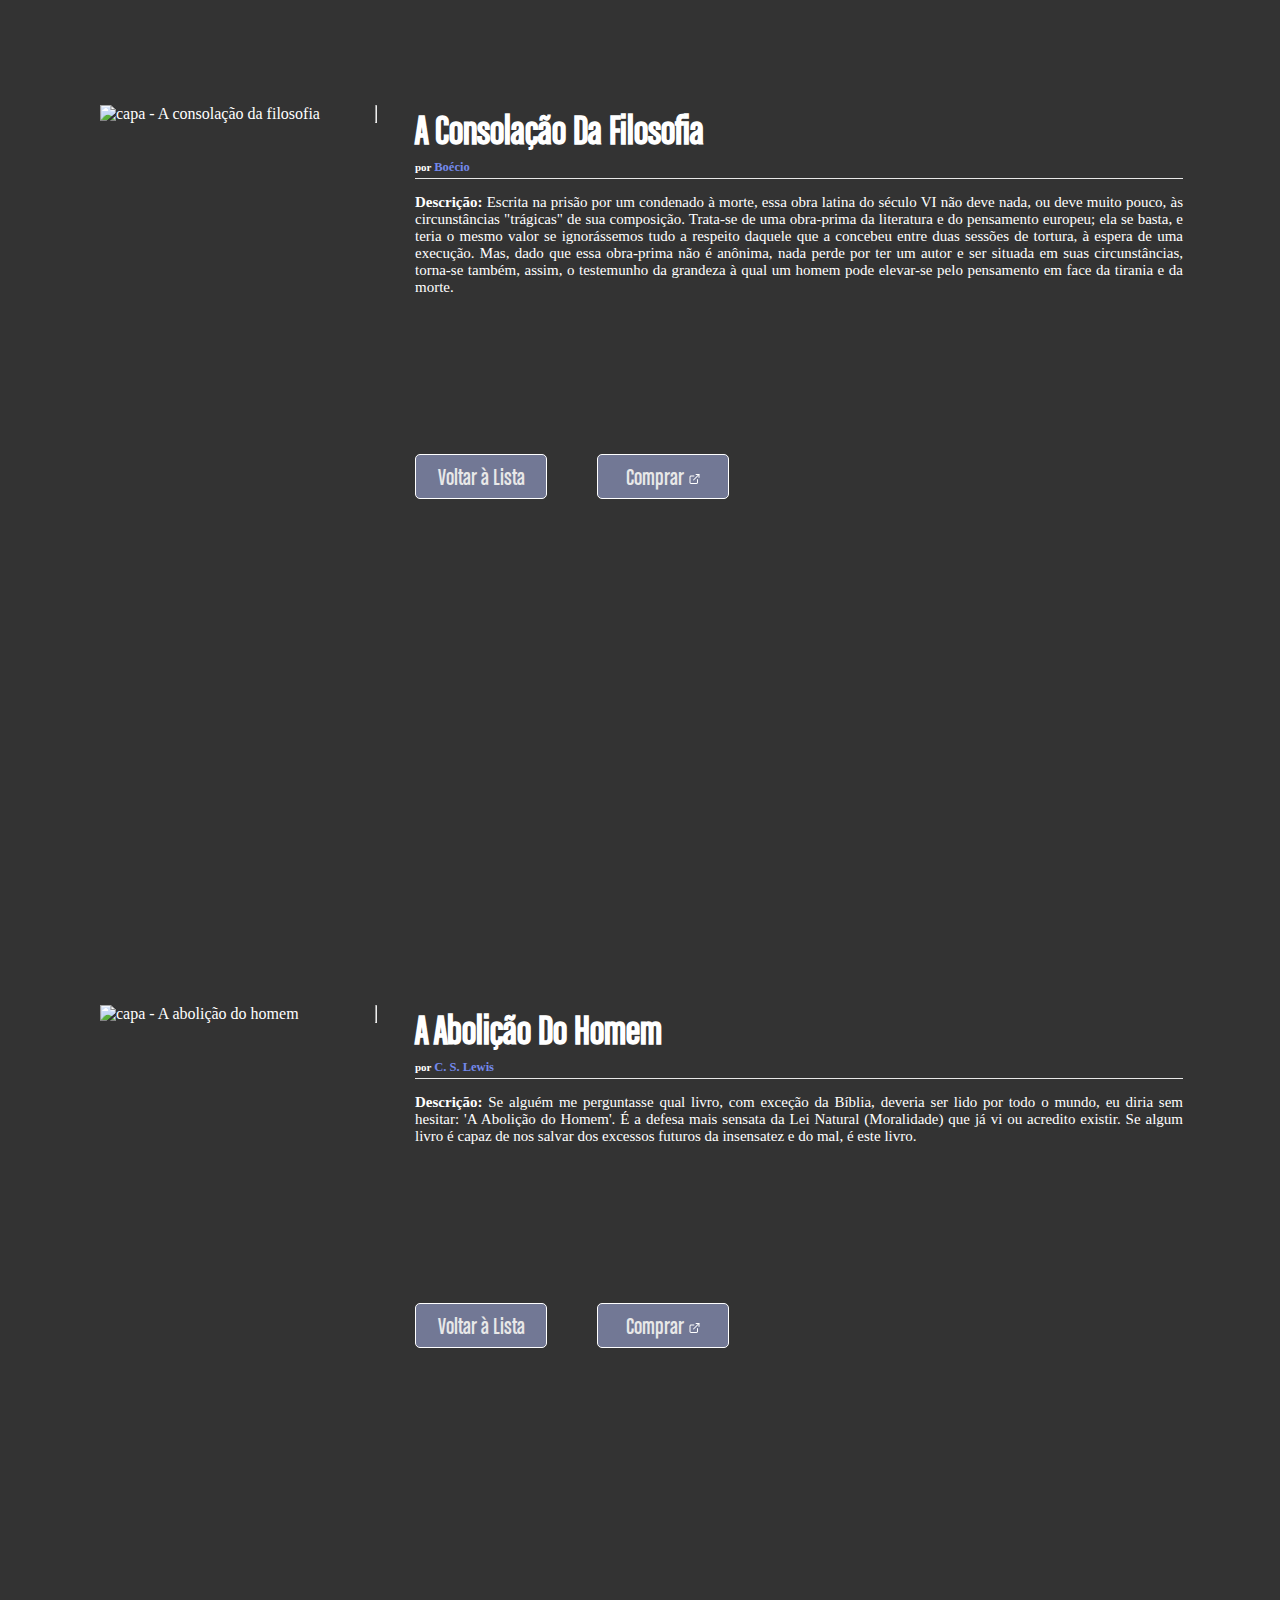
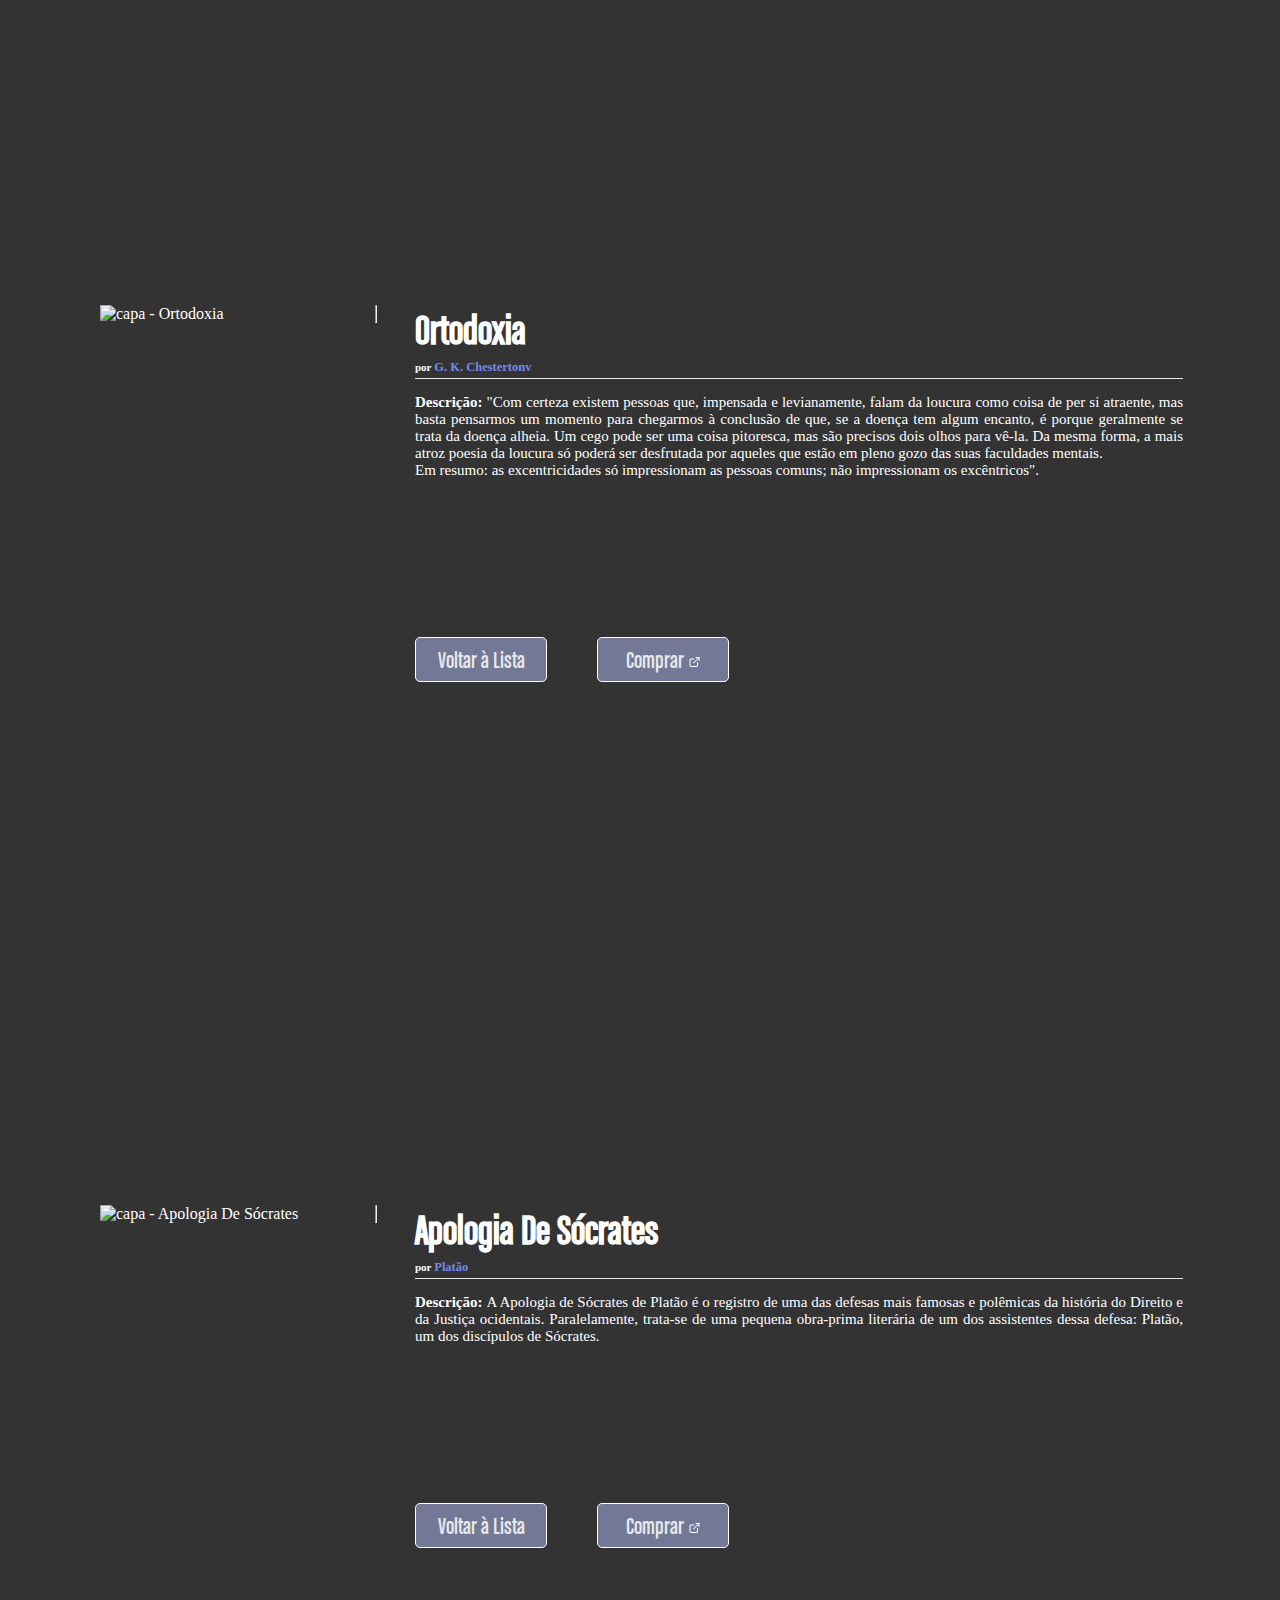
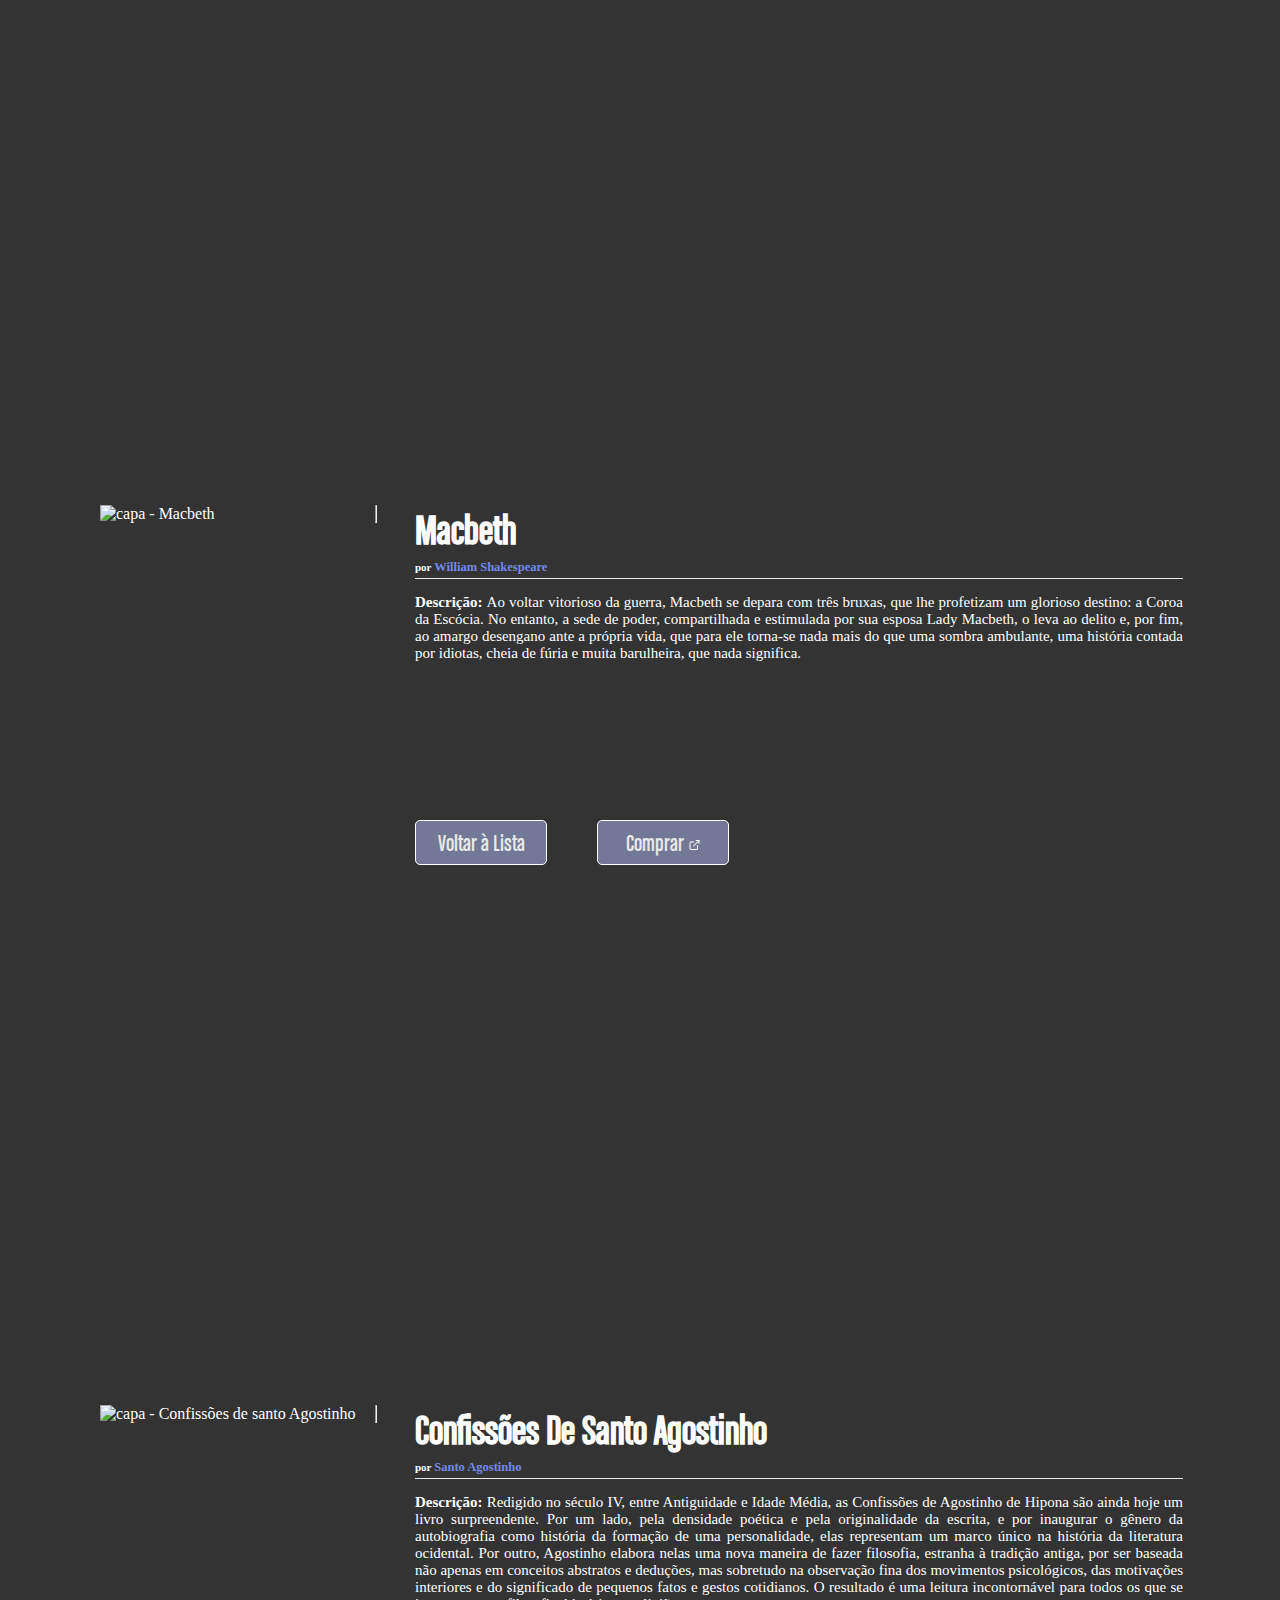
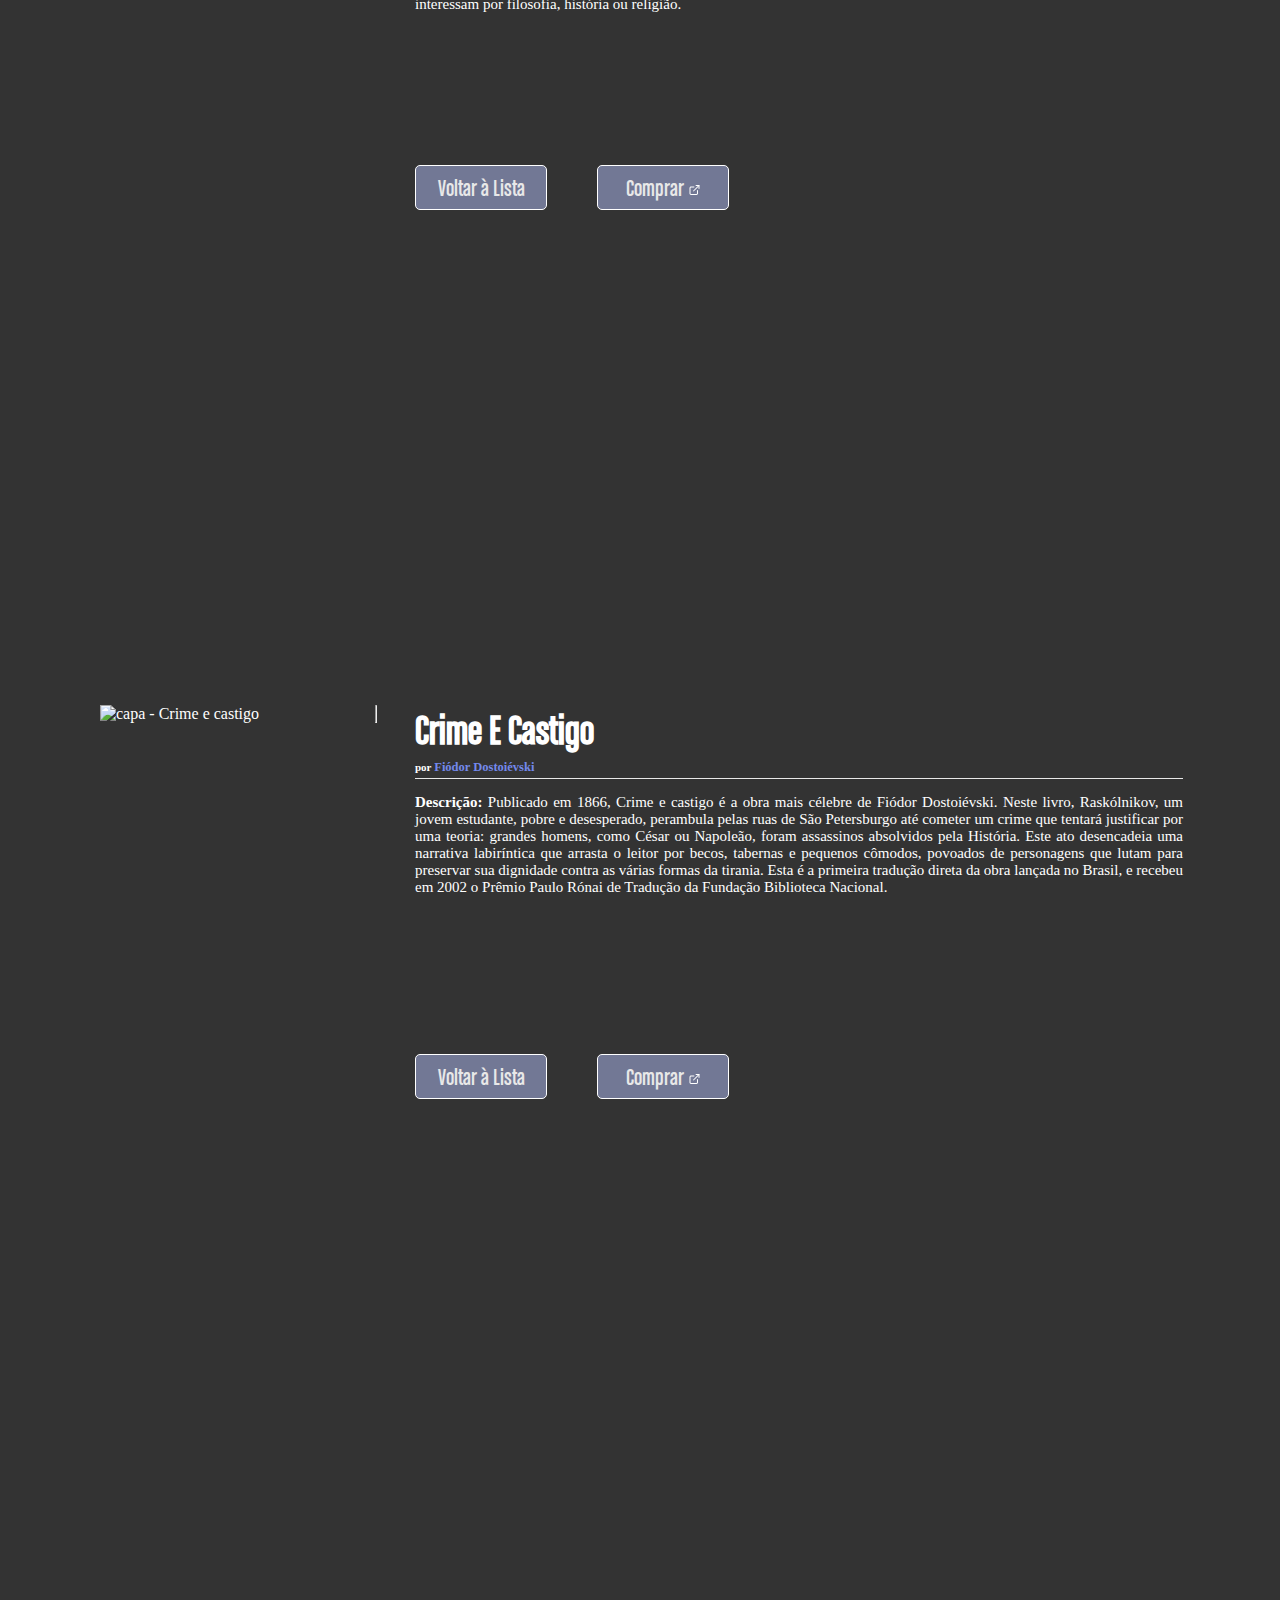
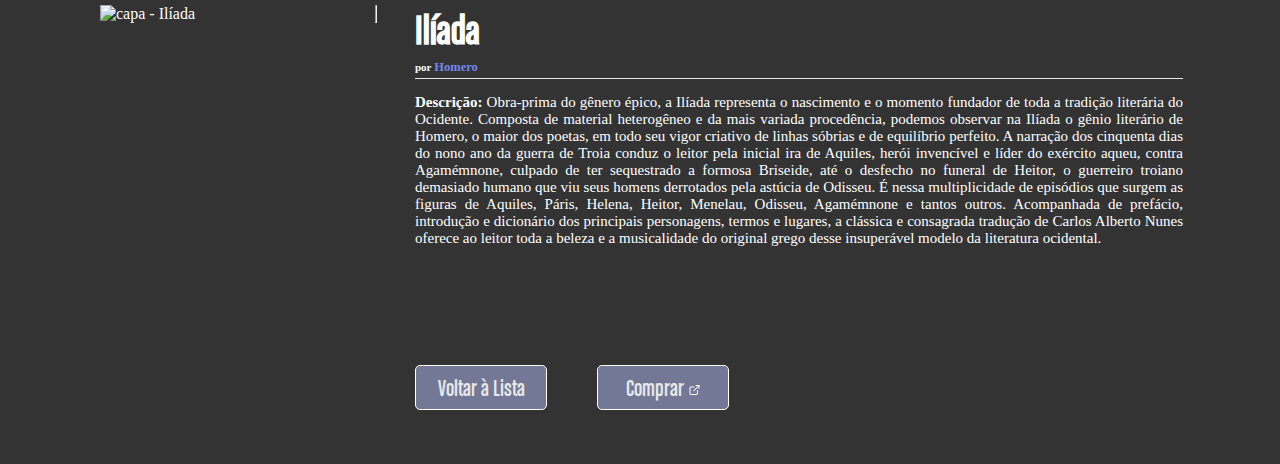
==== commit 98928c99: "Upgrade" ====
--- a/index.html
+++ b/index.html
@@ -15,7 +15,6 @@
 
 <body>
     <header class="cabecalho">
-        <!-- header -->
         <div class="logo">
             <img src="./src/images/SI-logo.svg" alt="logotipo sistemas de informação">
             <hr>
@@ -34,7 +33,6 @@
         </nav>
     </header>
     <main class="home" id="home">
-        <!-- main -->
         <!-- <img class="imagem-fundo" src="./src/images/_a92e50ee-0efa-4f275-9102-e6ce106ghd7e08.jpeg" -->
         <img class="imagem-fundo"
             src="https://lh3.googleusercontent.com/u/0/drive-viewer/AKGpihaL7L96PNoeG4xWNtt4w4YazqkihoMMbQL4YElQHlVM321IERIIYtk4dU5HMj2285DrgjpR6bHjtF-97TRIt_Lw6iLZLqSEEg=w1920-h878-v0"
@@ -85,7 +83,6 @@
 
     <!-- As imagens das capas dos livros e suas respectivas descrições, bem como links de compra, foram colhidas no site "https://www.amazon.com/", para fins de estudo -->
     <section class="livro" id="livro1">
-        <!-- section -->
         <div class="cartao">
             <div class="capa">
                 <img class="capa-do-livro" src="https://m.media-amazon.com/images/I/81xaik0nofL._SL1088_.jpg"
@@ -111,7 +108,6 @@
         </div>
     </section>
     <section class="livro" id="livro2">
-        <!-- section -->
         <div class="cartao">
             <div class="capa">
                 <img class="capa-do-livro" src="https://m.media-amazon.com/images/I/91M9xPIf10L._SL1500_.jpg"
@@ -136,7 +132,6 @@
         </div>
     </section>
     <section class="livro" id="livro3">
-        <!-- section -->
         <div class="cartao">
             <div class="capa">
                 <img class="capa-do-livro" src="https://m.media-amazon.com/images/I/815rCMTMtZL._SL1500_.jpg"
@@ -163,7 +158,6 @@
         </div>
     </section>
     <section class="livro" id="livro4">
-        <!-- section -->
         <div class="cartao">
             <div class="capa">
                 <img class="capa-do-livro" src="https://m.media-amazon.com/images/I/91ROm5tERbL._SL1500_.jpg"
@@ -187,7 +181,6 @@
         </div>
     </section>
     <section class="livro" id="livro5">
-        <!-- section -->
         <div class="cartao">
             <div class="capa">
                 <img class="capa-do-livro" src="https://m.media-amazon.com/images/I/81uC7tHFmCL._SL1500_.jpg"
@@ -214,7 +207,6 @@
         </div>
     </section>
     <section class="livro" id="livro6">
-        <!-- section -->
         <div class="cartao">
             <div class="capa">
                 <img class="capa-do-livro" src="https://m.media-amazon.com/images/I/71QQqjSqLxL._SL1436_.jpg"
@@ -238,7 +230,6 @@
         </div>
     </section>
     <section class="livro" id="livro7">
-        <!-- section -->
         <div class="cartao">
             <div class="capa">
                 <img class="capa-do-livro" src="https://m.media-amazon.com/images/I/71+XsB9WIgS._SL1295_.jpg"
@@ -263,7 +254,6 @@
         </div>
     </section>
     <section class="livro" id="livro8">
-        <!-- section -->
         <div class="cartao">
             <div class="capa">
                 <img class="capa-do-livro" src="https://m.media-amazon.com/images/I/91hlMYSrG7L._SL1500_.jpg"
@@ -292,7 +282,6 @@
         </div>
     </section>
     <section class="livro" id="livro9">
-        <!-- section -->
         <div class="cartao">
             <div class="capa">
                 <img class="capa-do-livro" src="https://m.media-amazon.com/images/I/916WkSH4cGL._SL1500_.jpg"
@@ -320,7 +309,6 @@
         </div>
     </section>
     <section class="livro" id="livro10">
-        <!-- section -->
         <div class="cartao">
             <div class="capa">
                 <img class="capa-do-livro" src="https://m.media-amazon.com/images/I/617LKqBA8HL._SL1500_.jpg"
--- a/src/css/style.css
+++ b/src/css/style.css
@@ -209,17 +209,18 @@
 .informacoes p {
     padding-top: 15px;
     border-top: 1px solid #e8e8e8;
-    font-size: 1.07em;
+    font-size: 15px;
     text-align: justify;
 }
 
 .informacoes h5 {
     padding-top: 5px;
     padding-bottom: 3px;
+    font-size: 11px;
 }
 
 .informacoes h5 strong {
     color: #7389ec;
-    font-size: 1.1em;
+    font-size: 12.5px;
     font-weight: bolder;
 }--- a/src/css/responsivo.css
+++ b/src/css/responsivo.css
@@ -28,11 +28,11 @@
     }
 
     .informacoes p {
-        font-size: 0.95em;
+        font-size: 15px;
     }
 
     .informacoes h5 strong {
-        font-size: 0.9em;
+        font-size: 12px;
     }
 
     .livro .informacoes {
@@ -123,7 +123,7 @@
     }
 
     .cabecalho .menu li a {
-        padding: 12px 30px;
+        padding: 13px 30px;
     }
 
     .home::after {
@@ -146,4 +146,16 @@
         padding-top: 15px;
         padding-bottom: 15px;
     }
+
+    .informacoes h5 {
+        font-size: 10.5px;
+    }
+    
+    .informacoes h5 strong {
+        font-size: 12px;
+
+    }
+    .informacoes p {
+        font-size: 13px;
+    }
 }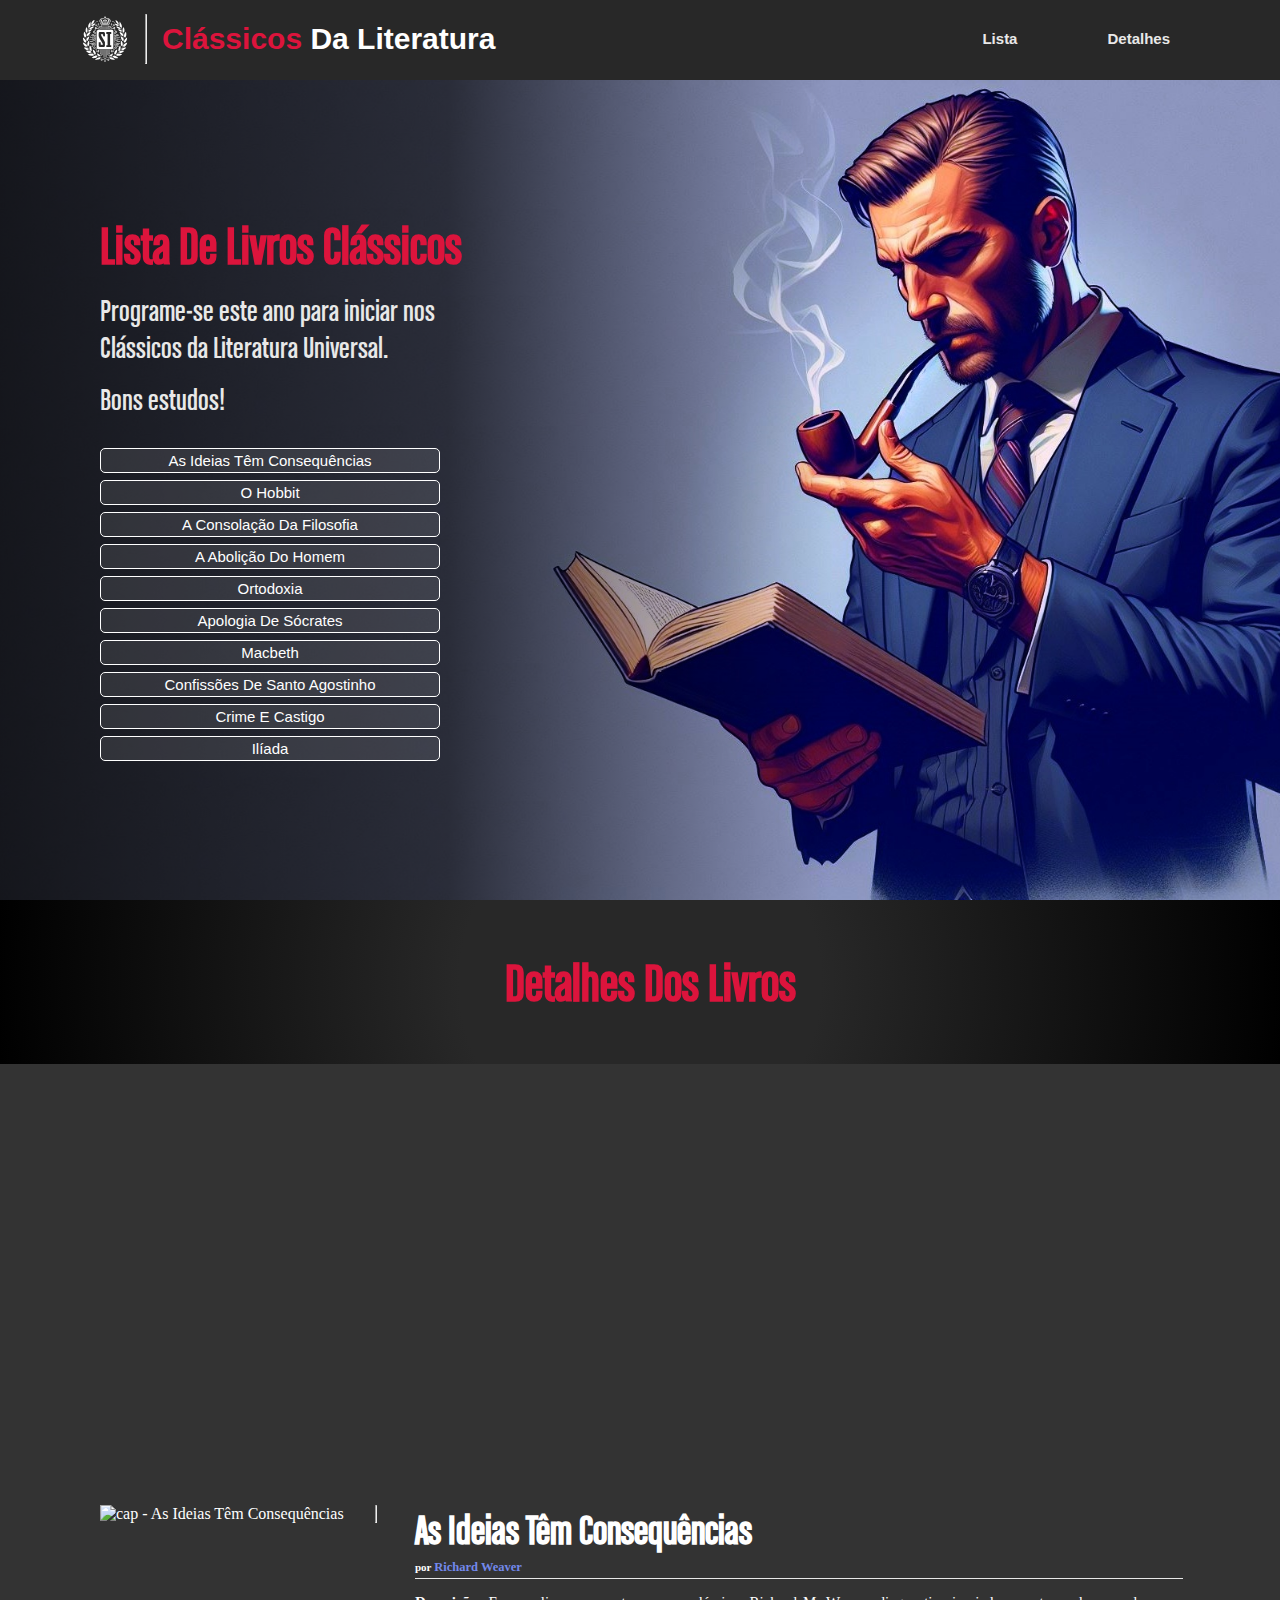
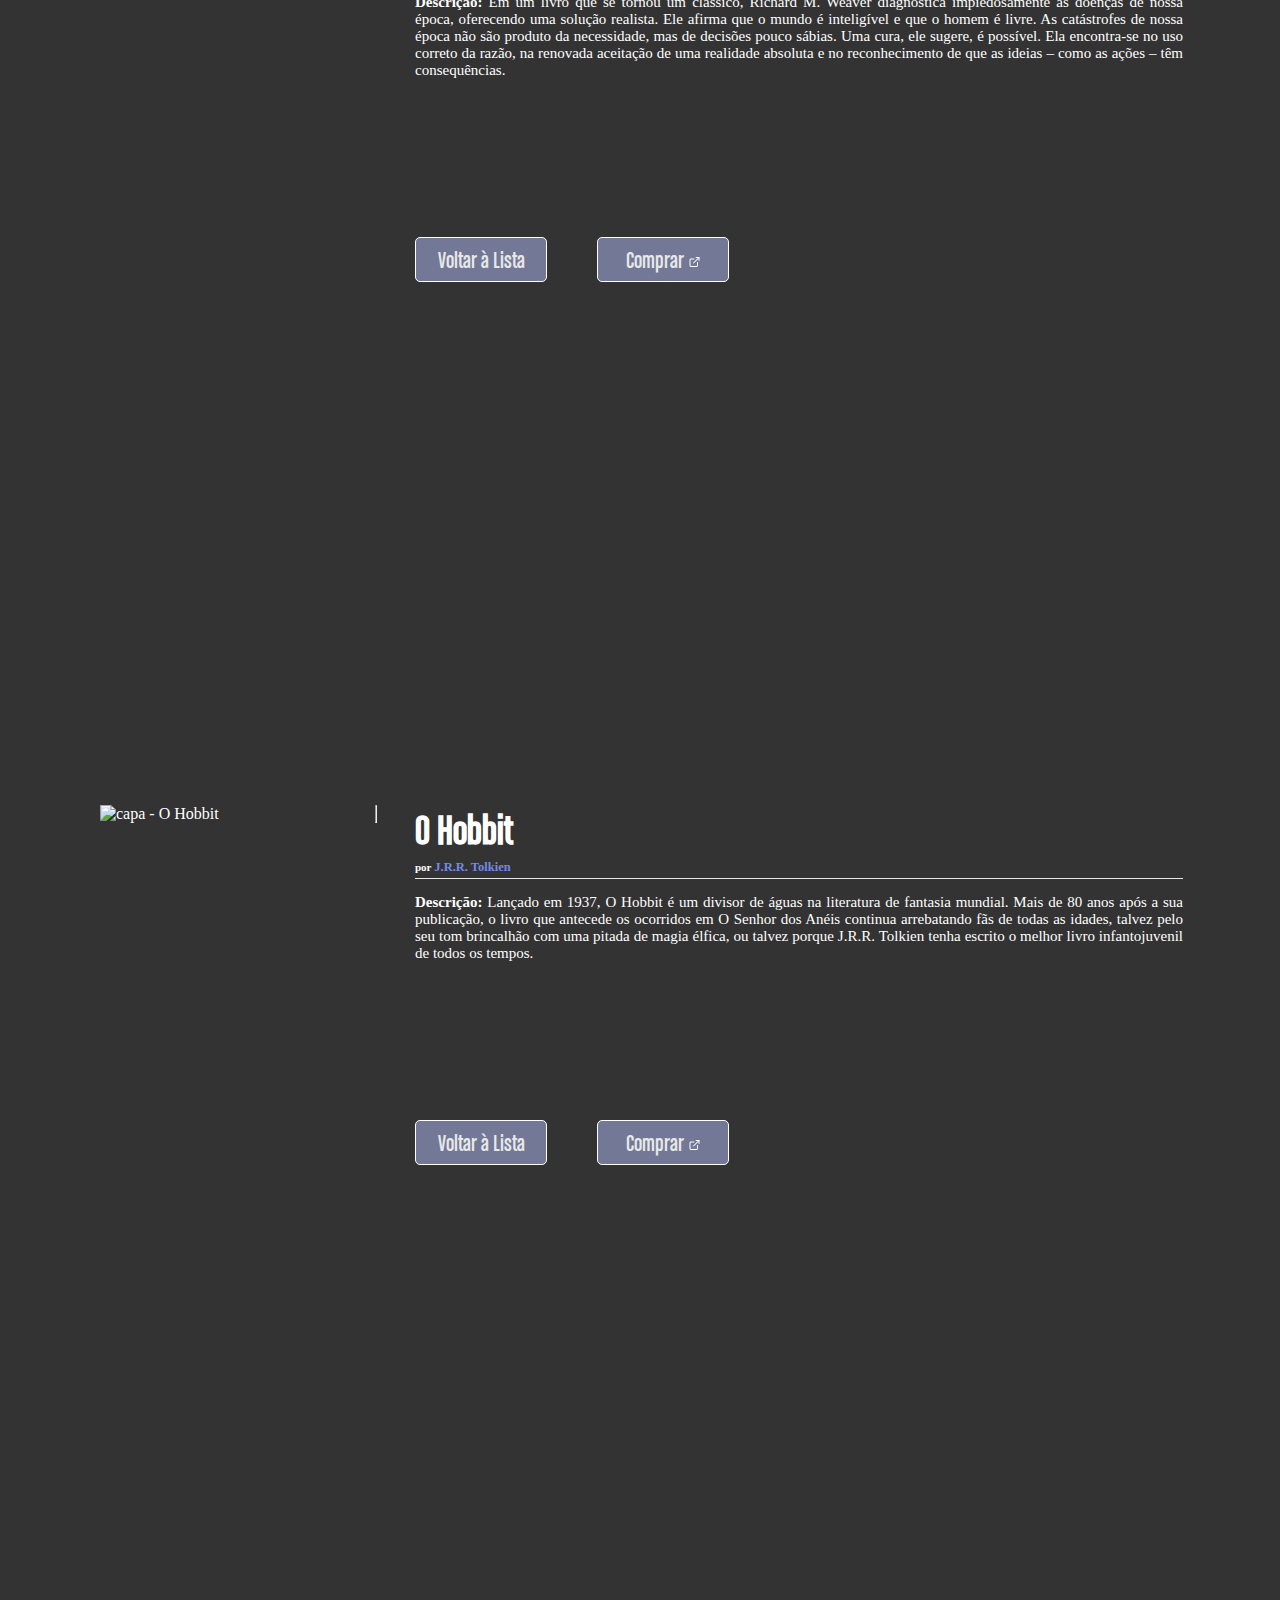
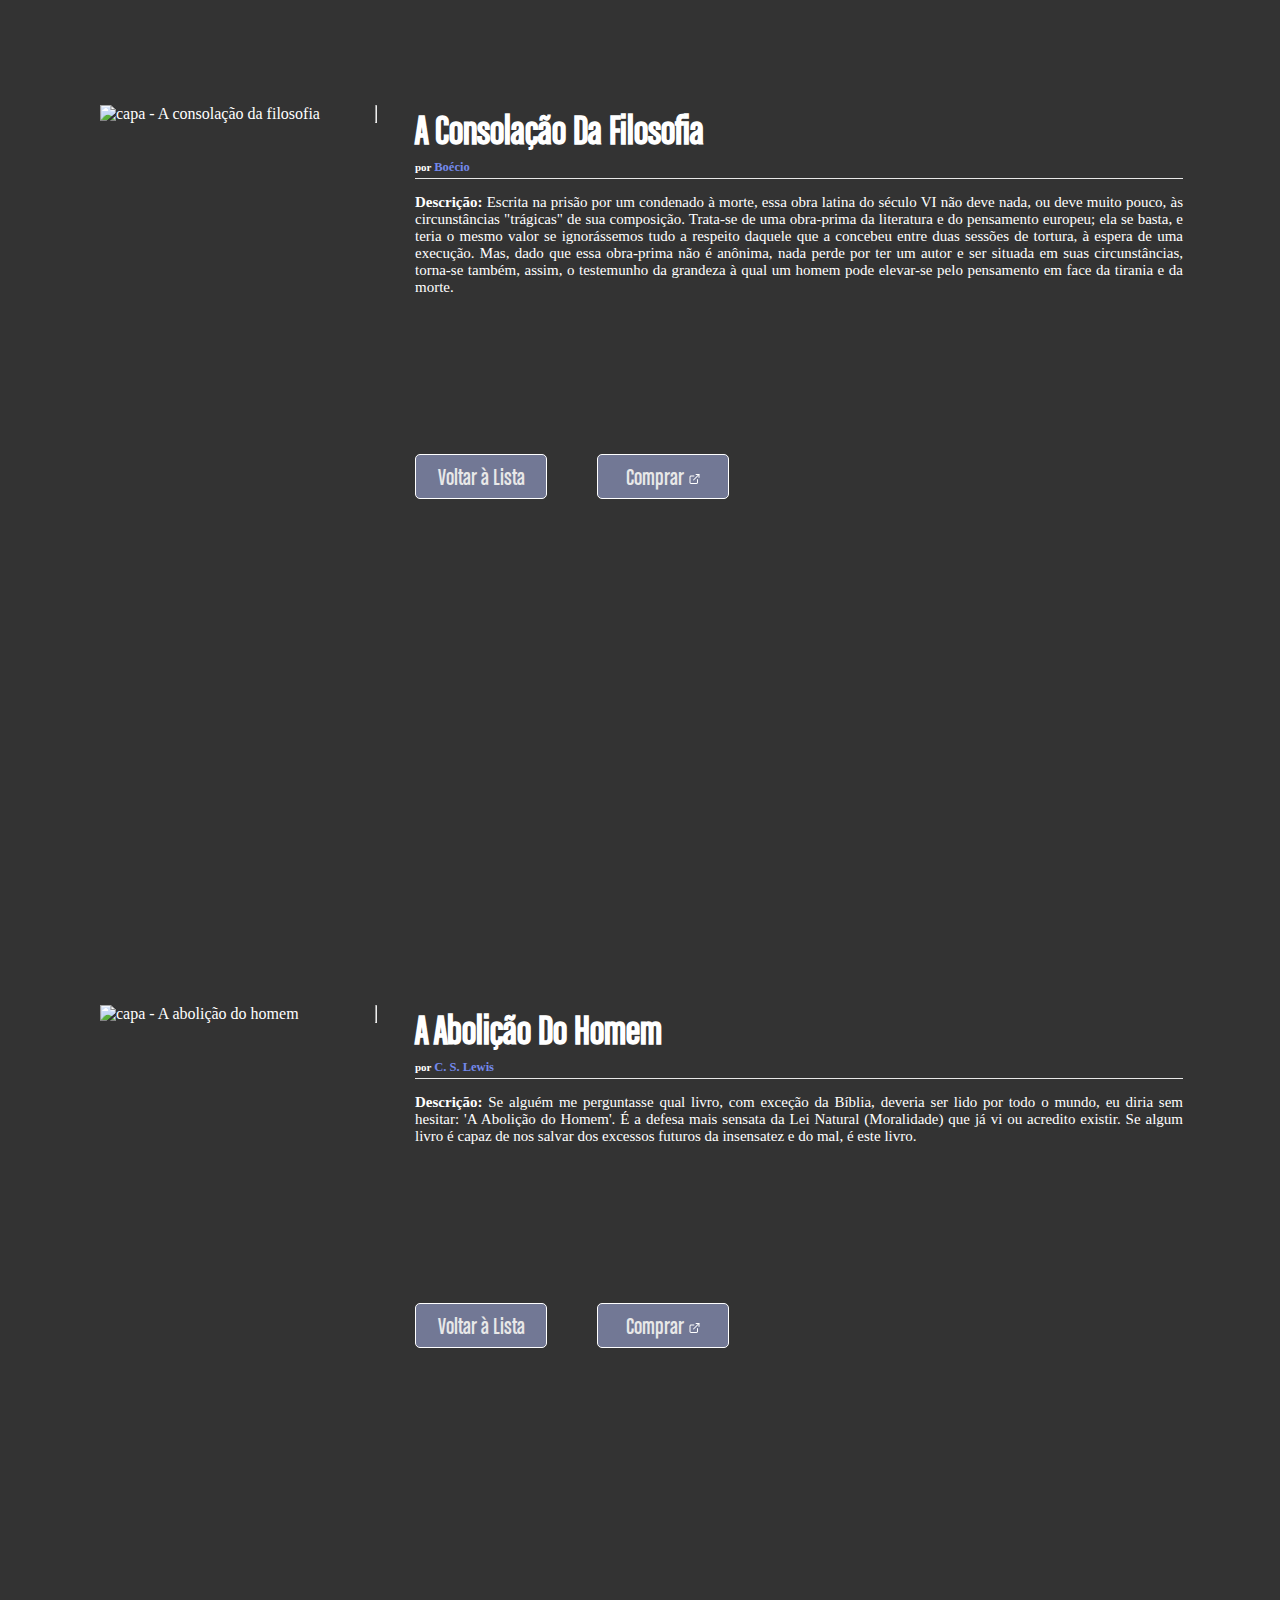
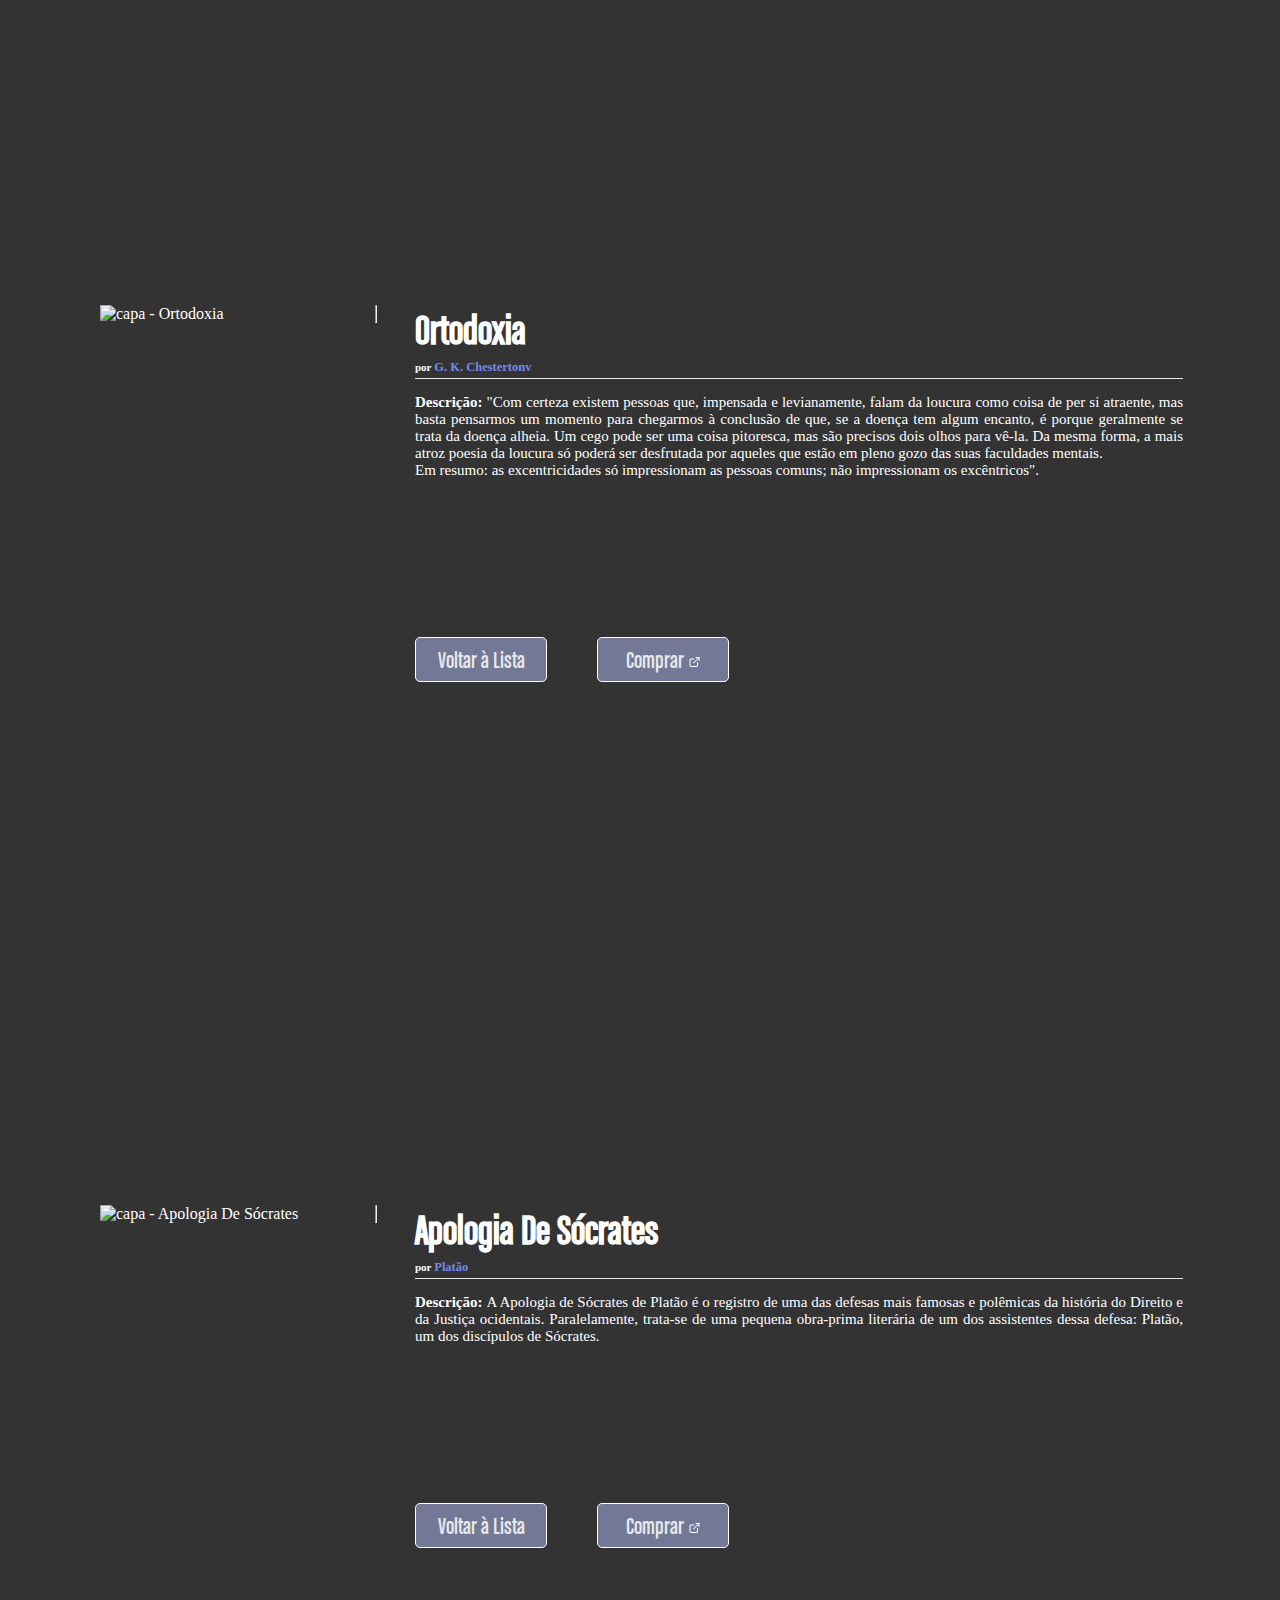
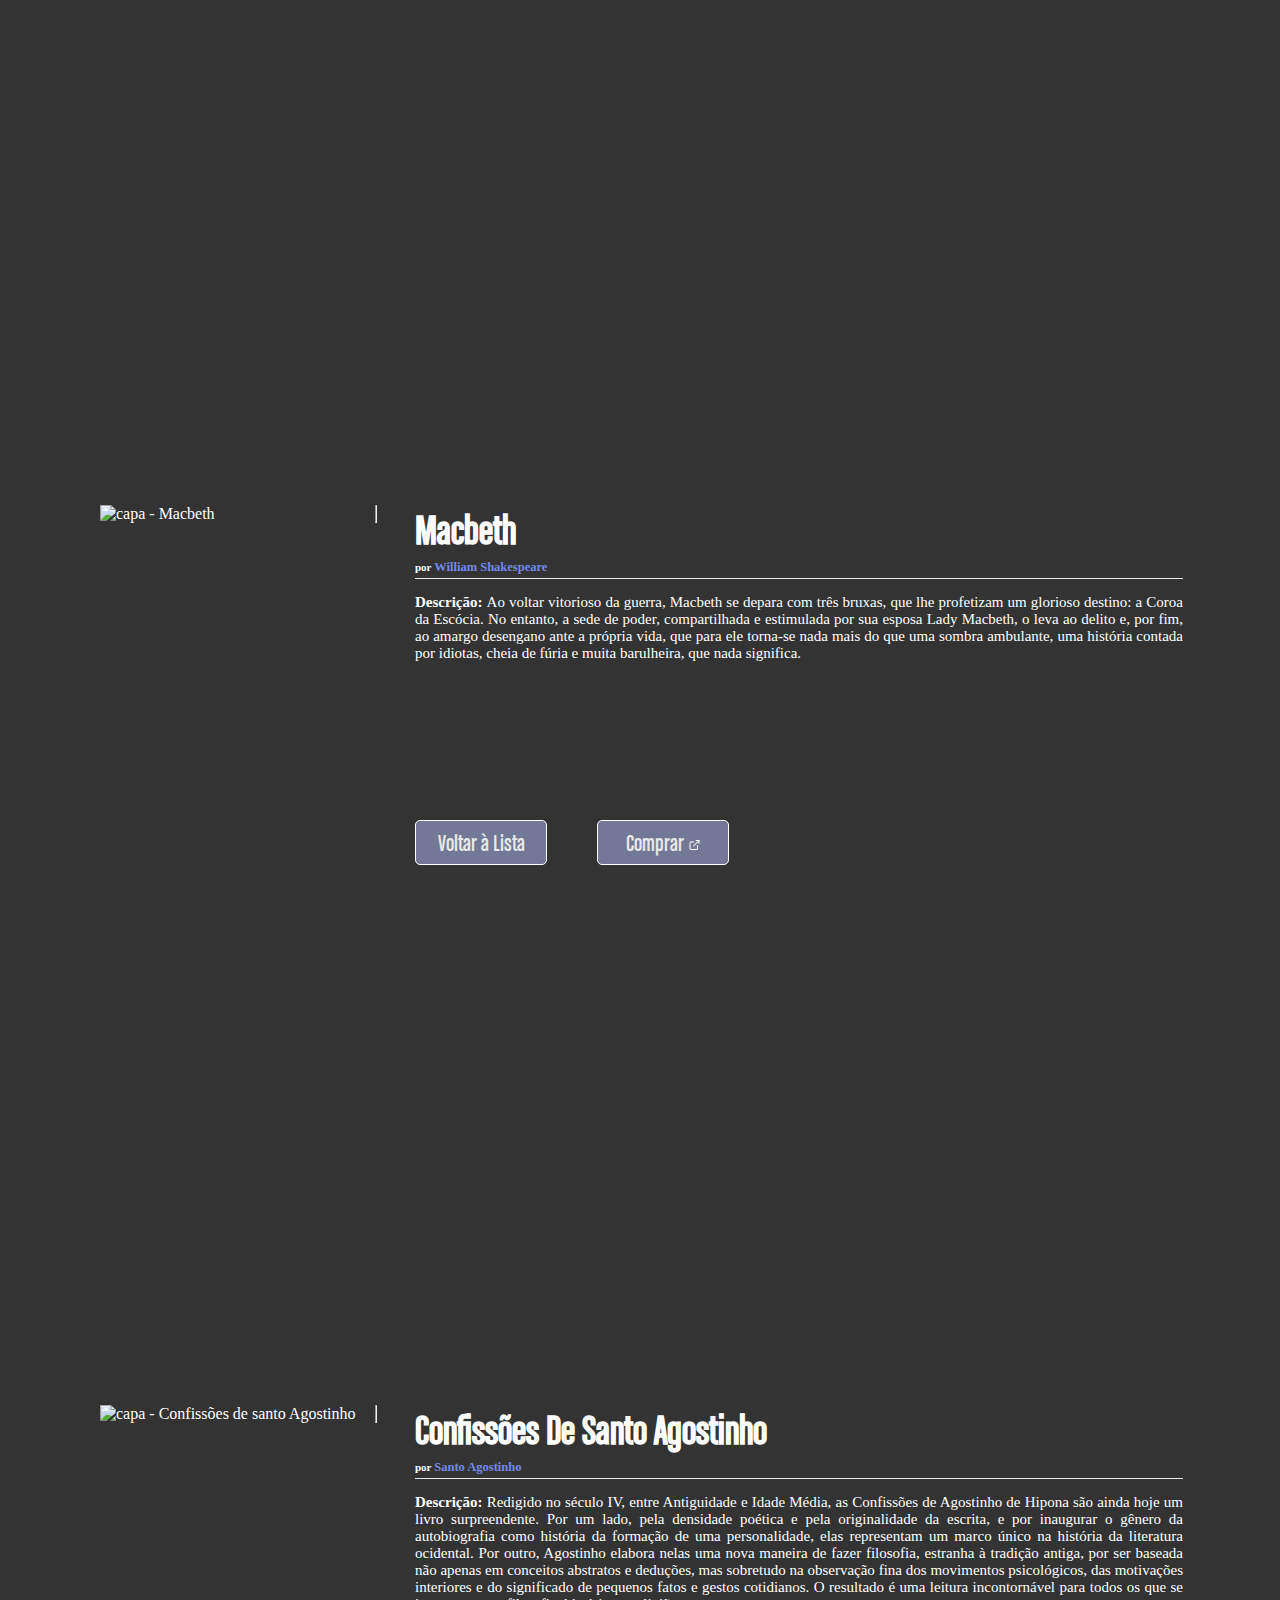
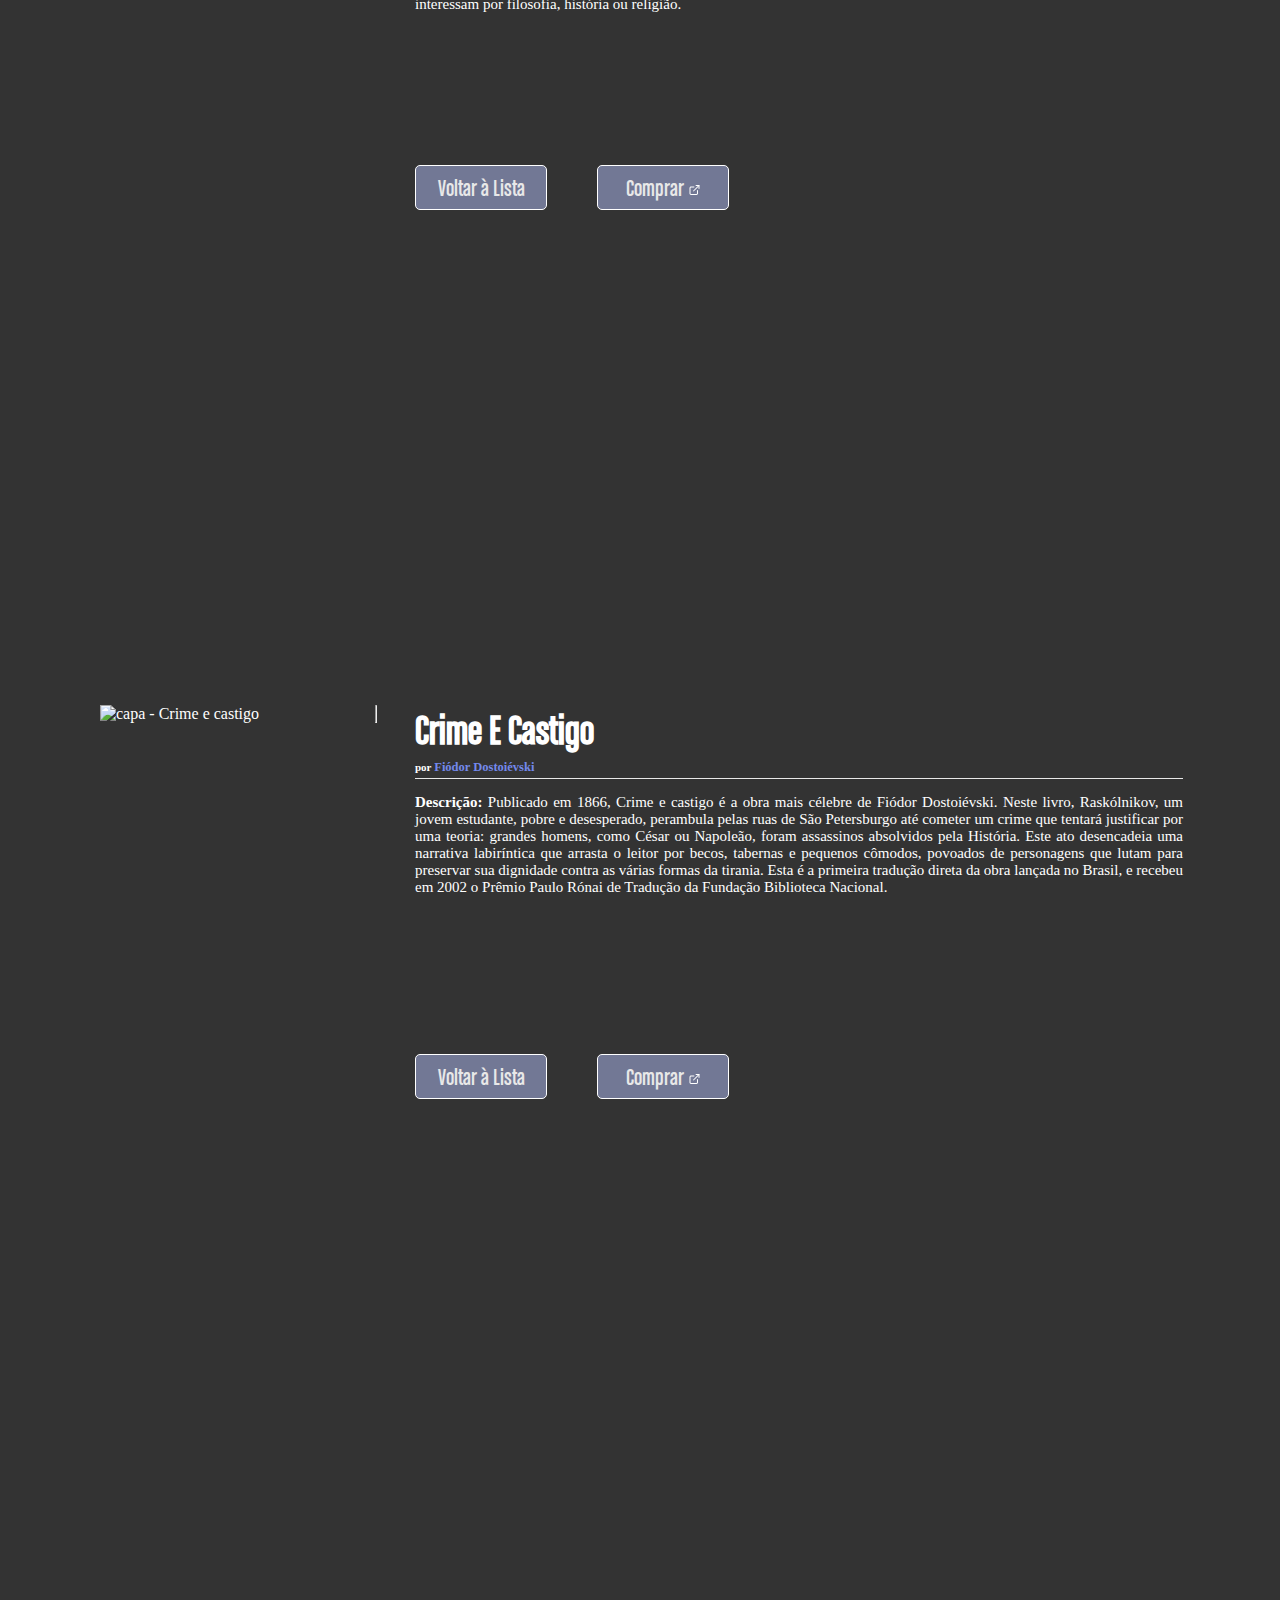
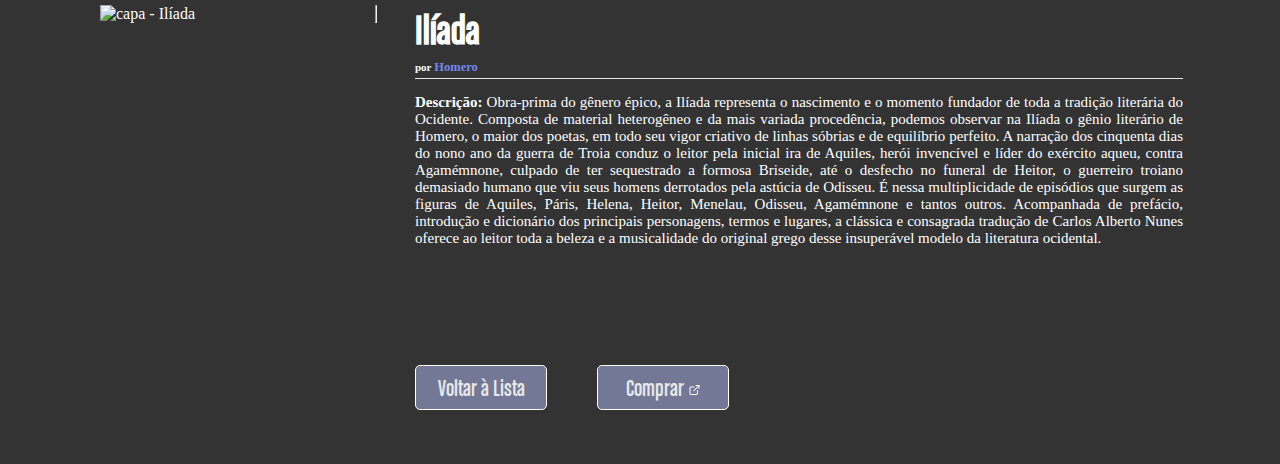
==== commit 93e2f05f: "Upgrade" ====
--- a/index.html
+++ b/index.html
@@ -33,10 +33,11 @@
         </nav>
     </header>
     <main class="home" id="home">
-        <!-- <img class="imagem-fundo" src="./src/images/_a92e50ee-0efa-4f275-9102-e6ce106ghd7e08.jpeg" -->
-        <img class="imagem-fundo"
+        <img class="imagem-fundo" src="./src/images/_a92e50ee-0efa-4f275-9102-e6ce106ghd7e08.jpeg">
+        
+        <!-- <img class="imagem-fundo"
             src="https://lh3.googleusercontent.com/u/0/drive-viewer/AKGpihaL7L96PNoeG4xWNtt4w4YazqkihoMMbQL4YElQHlVM321IERIIYtk4dU5HMj2285DrgjpR6bHjtF-97TRIt_Lw6iLZLqSEEg=w1920-h878-v0"
-            alt="imagem de fundo com homem erudito moderno">
+            alt="imagem de fundo com homem erudito moderno"> -->
         <!-- Ilustração gerada por Microsoft Copilot e modificada para adequar-se ao site, para fins de estudo -->
 
         <div id="lista" class="lista-livros">
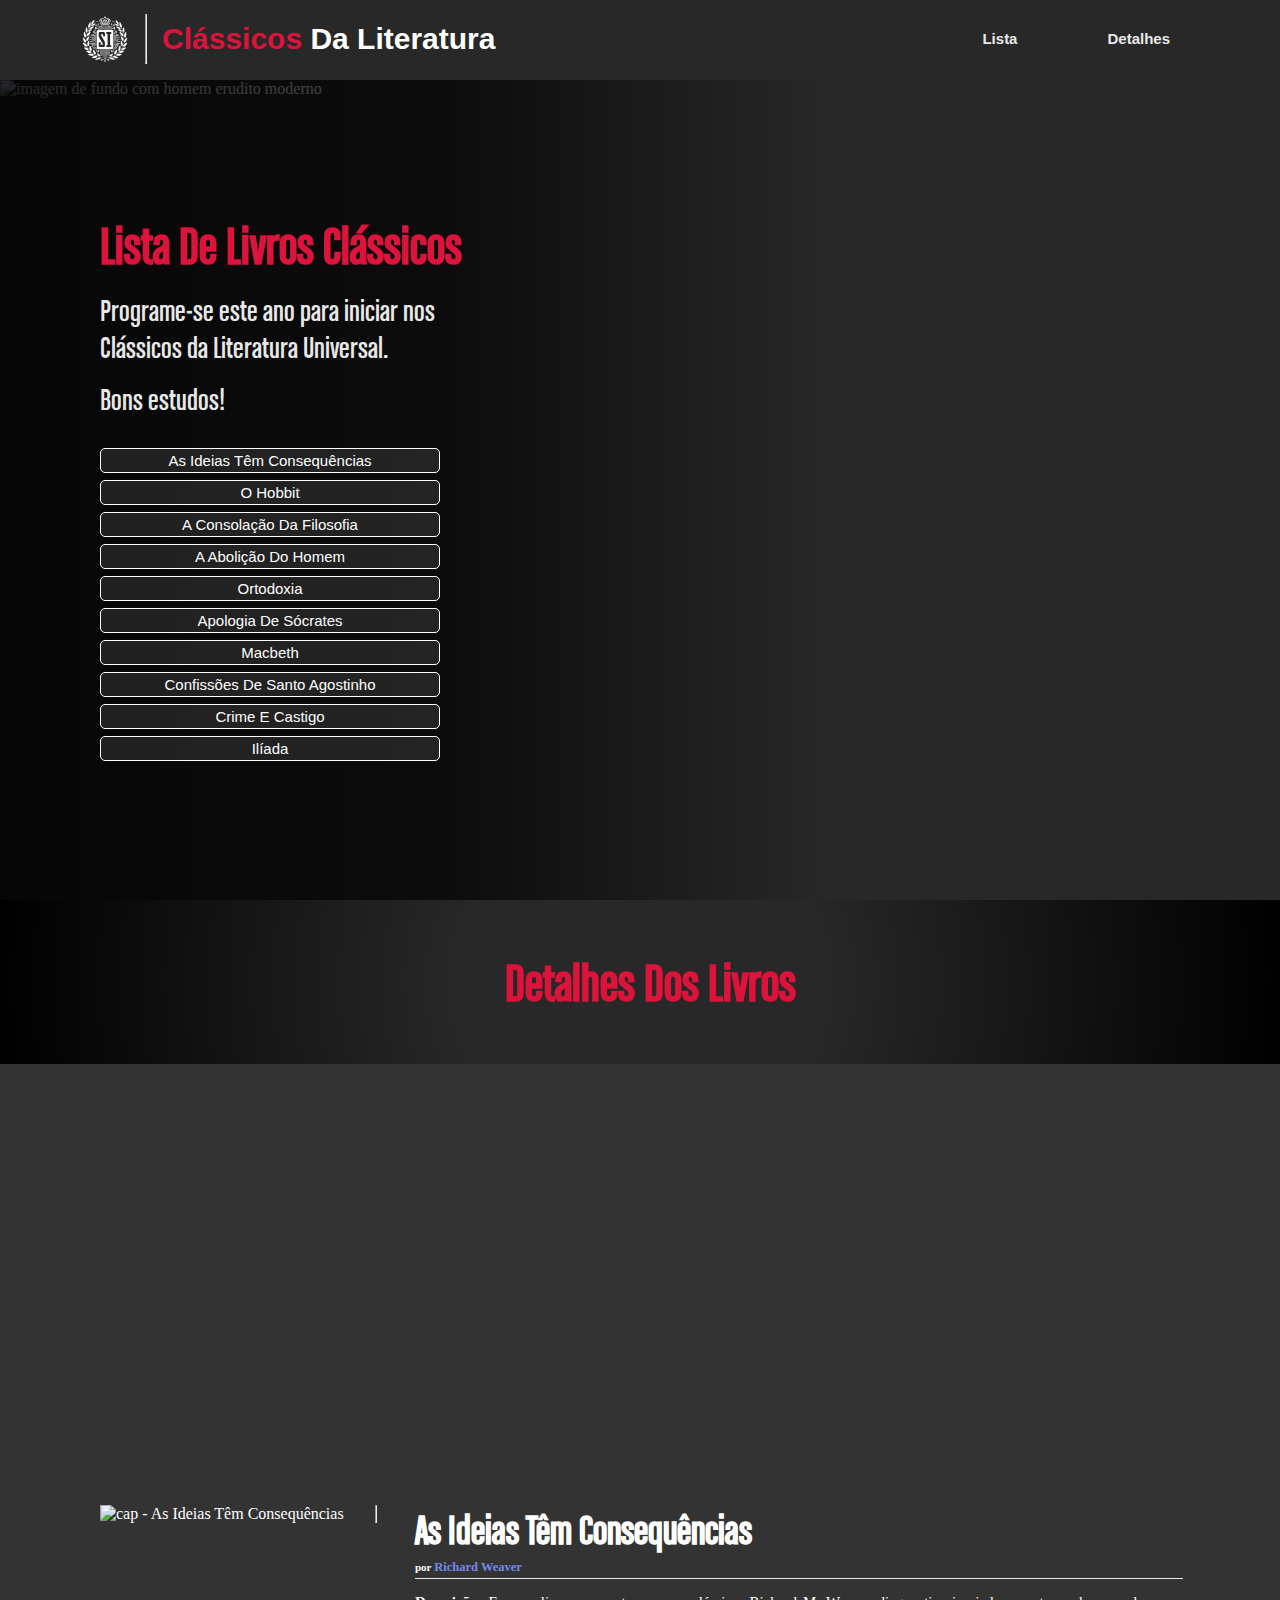
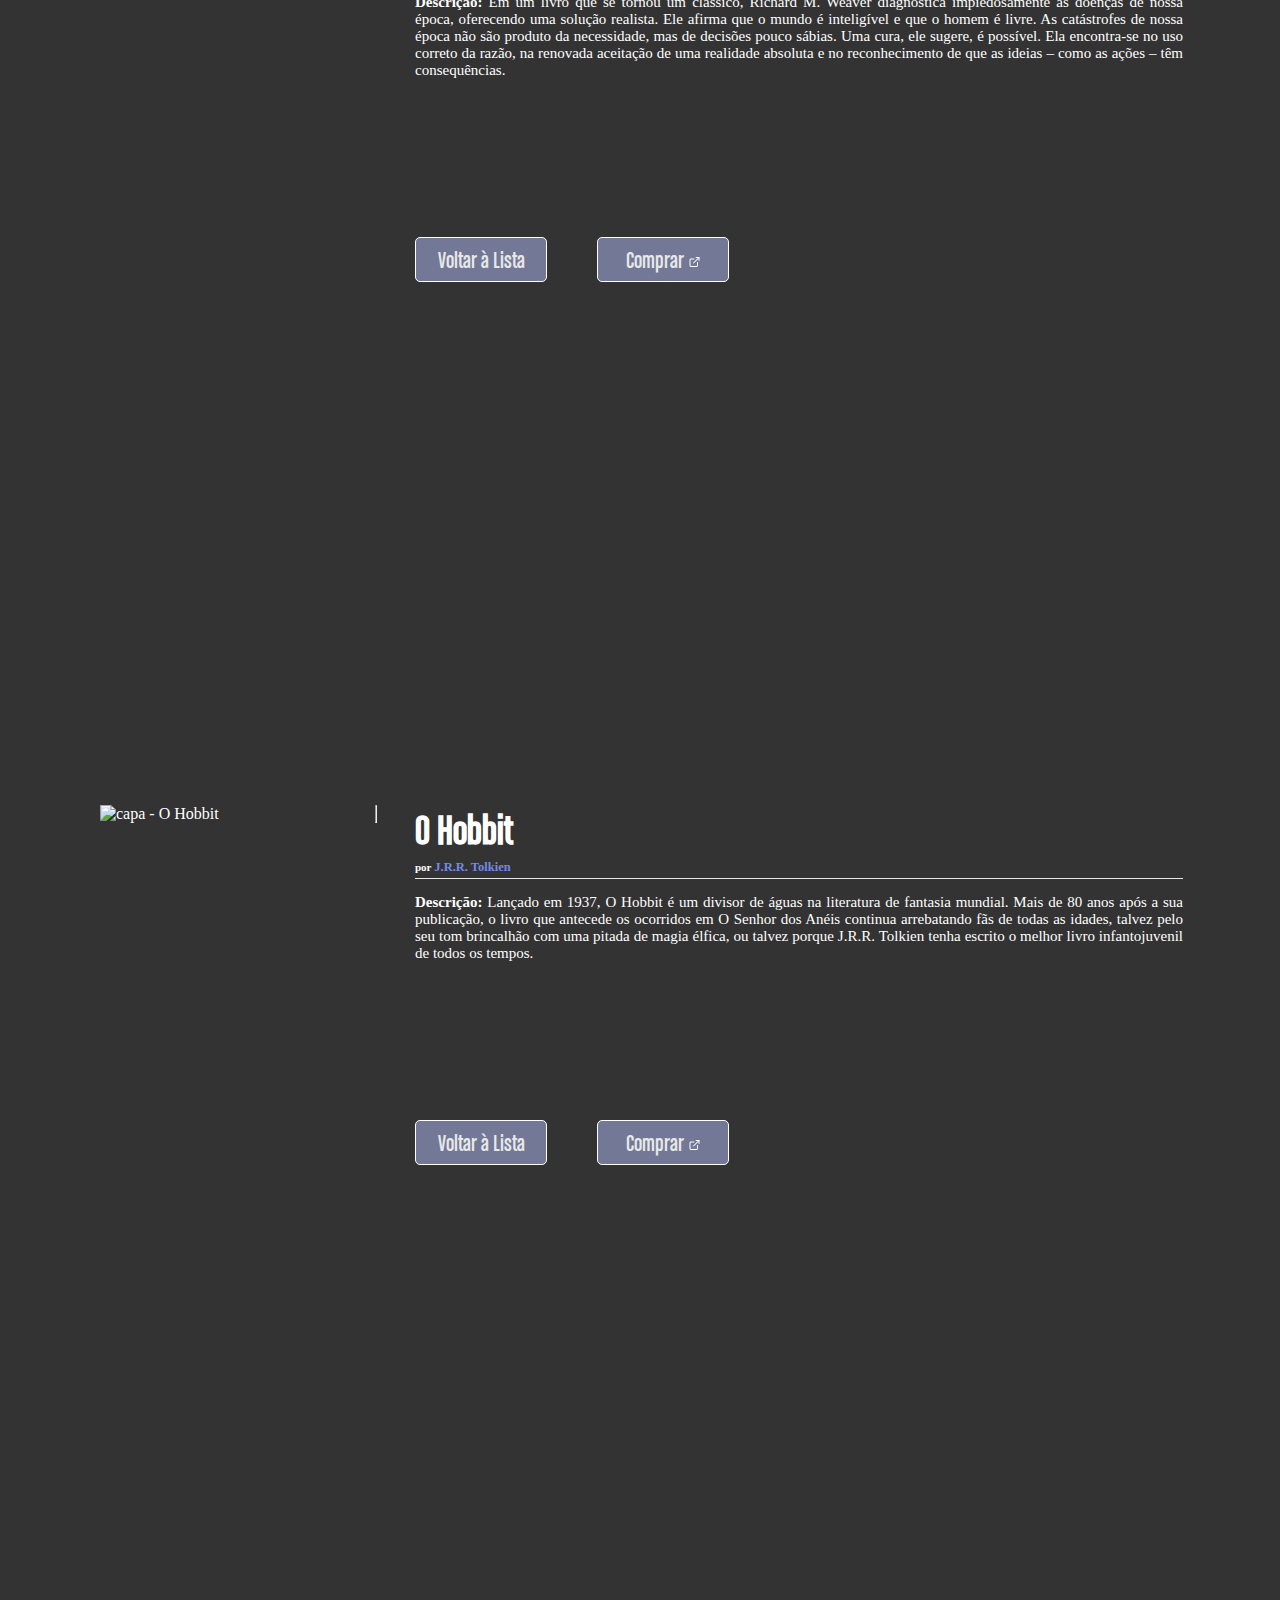
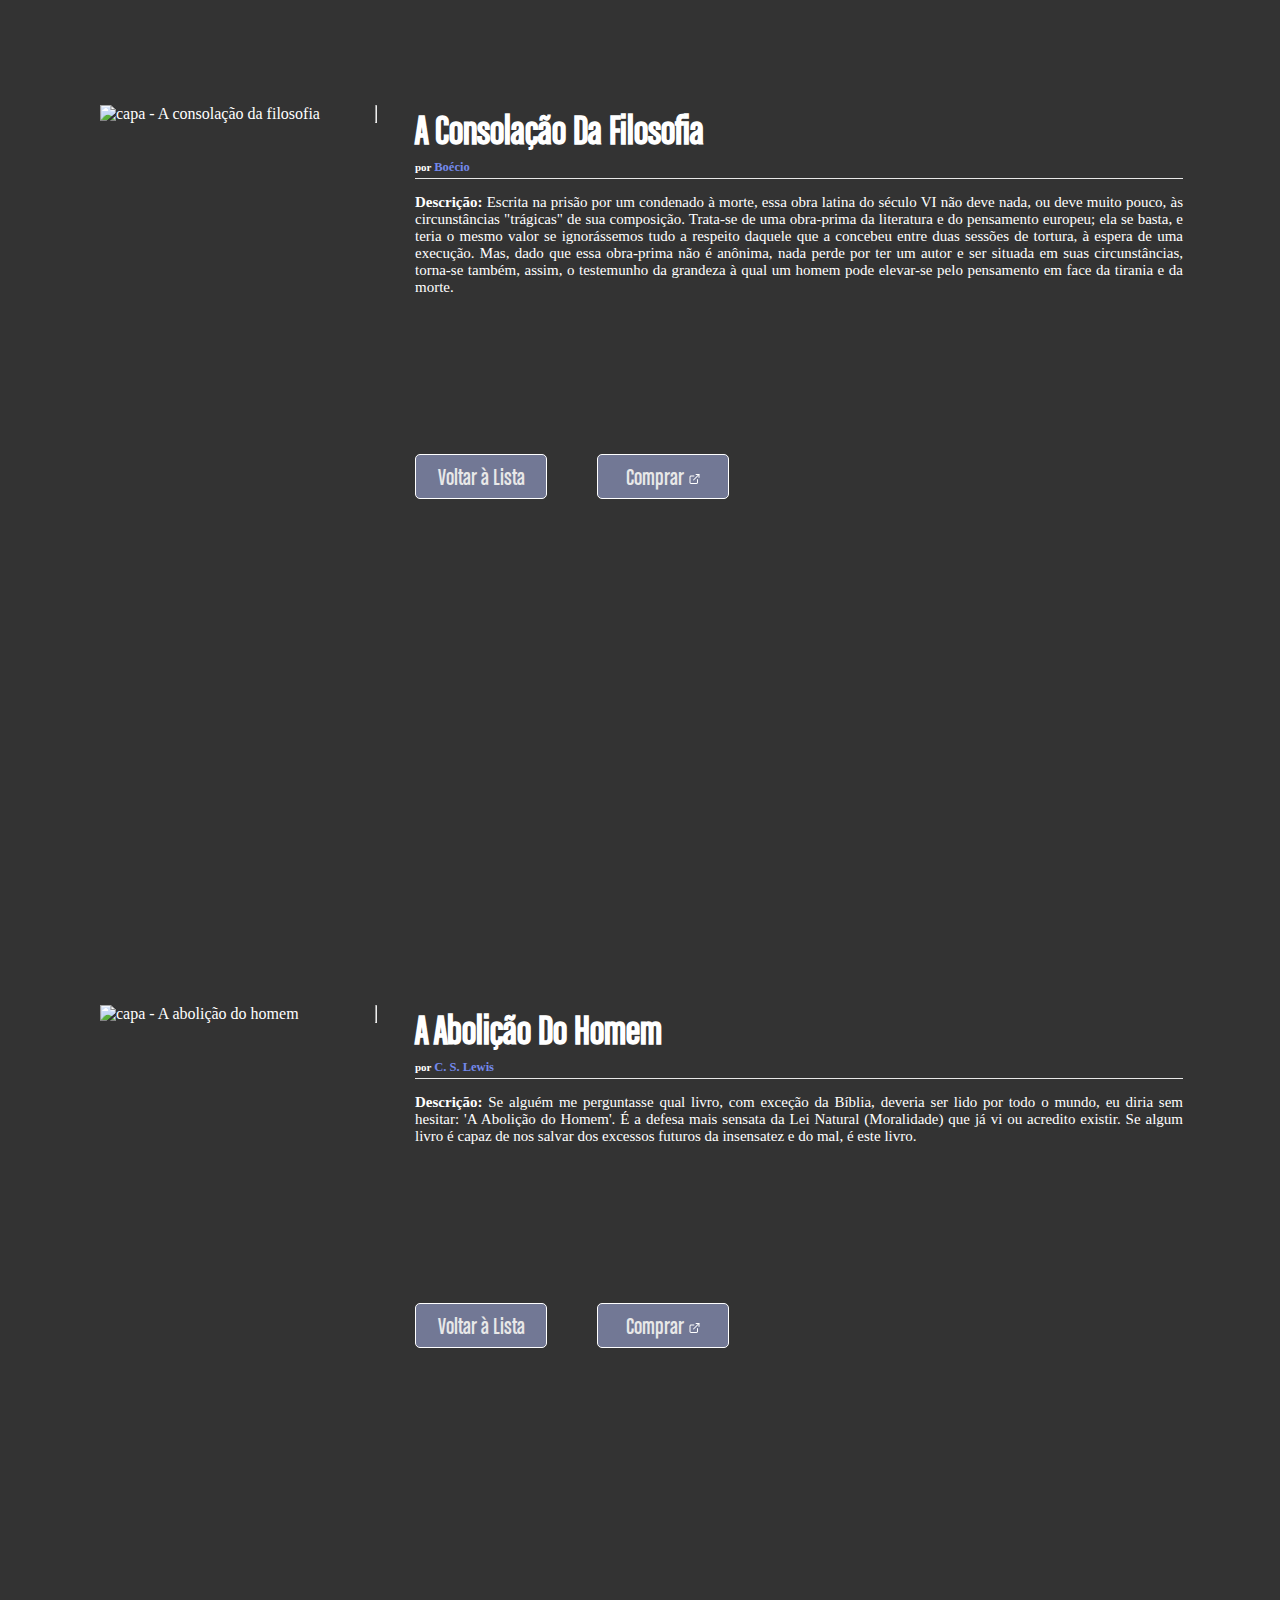
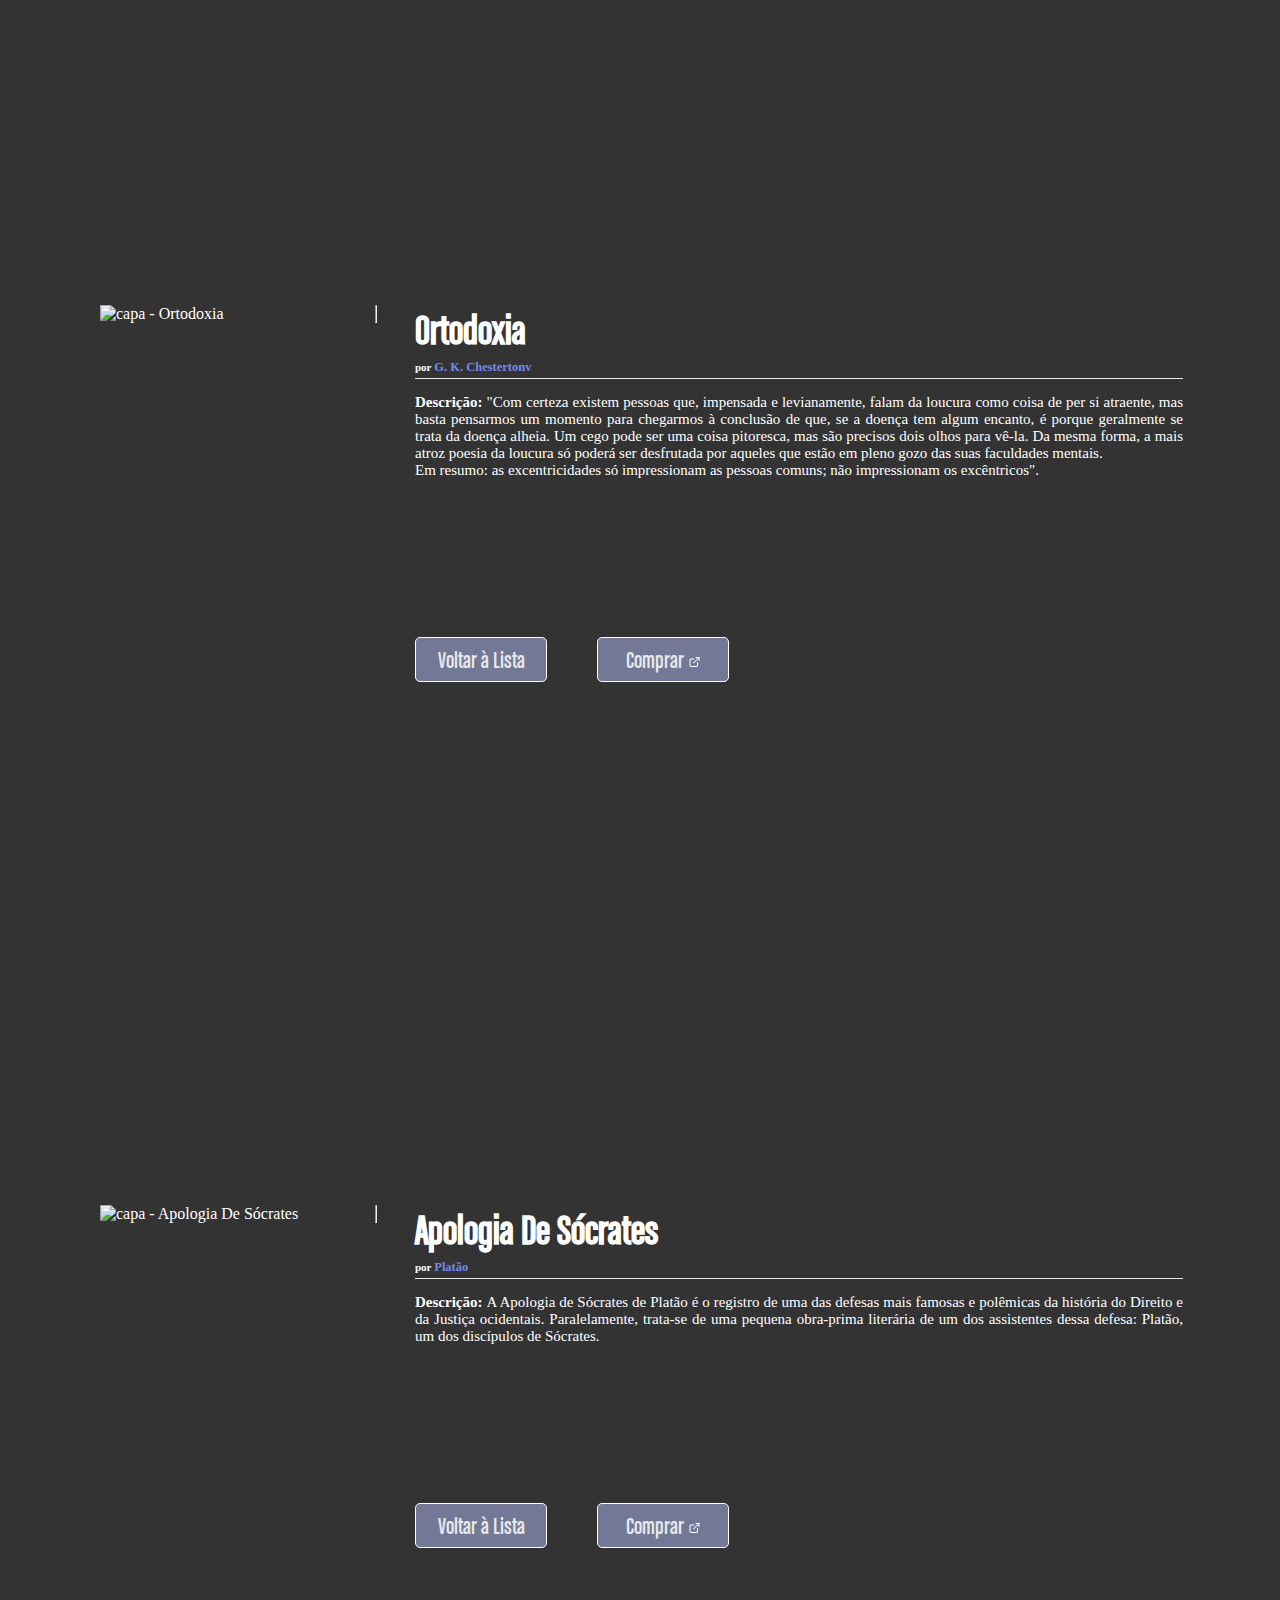
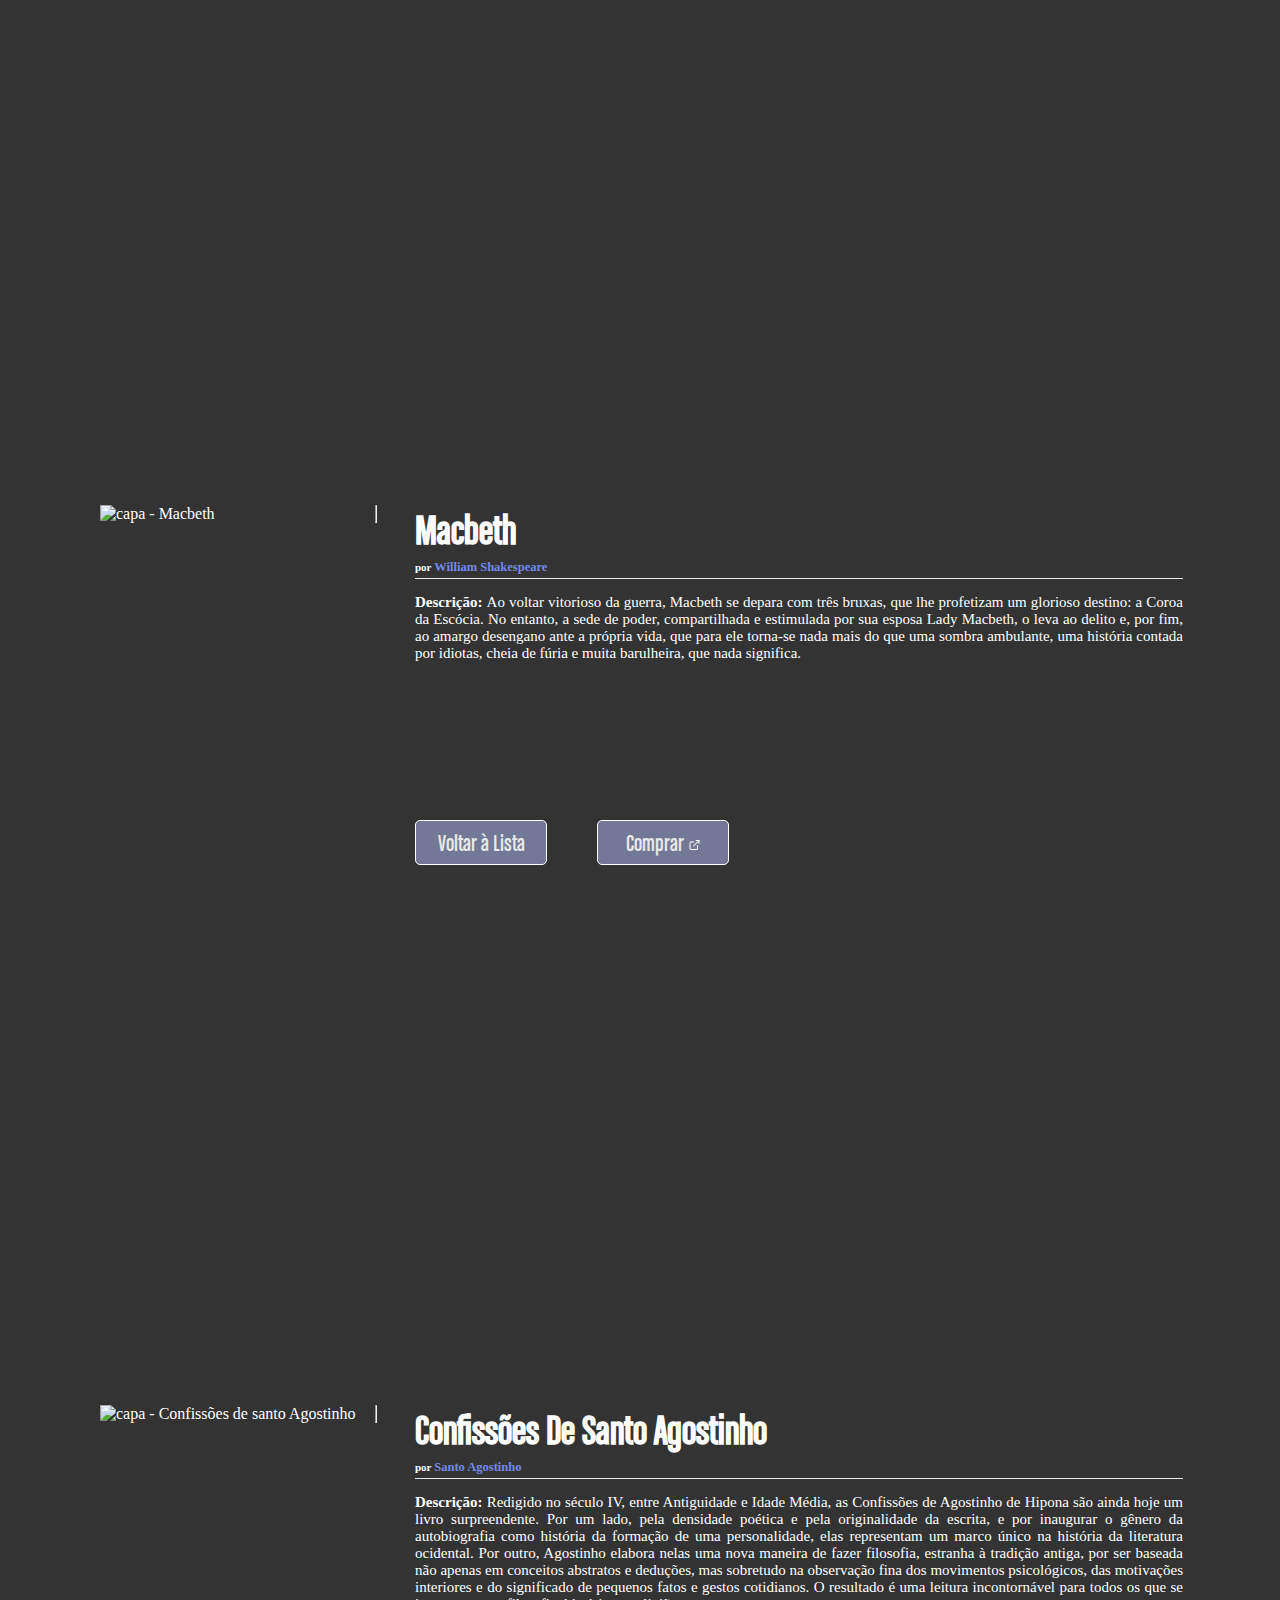
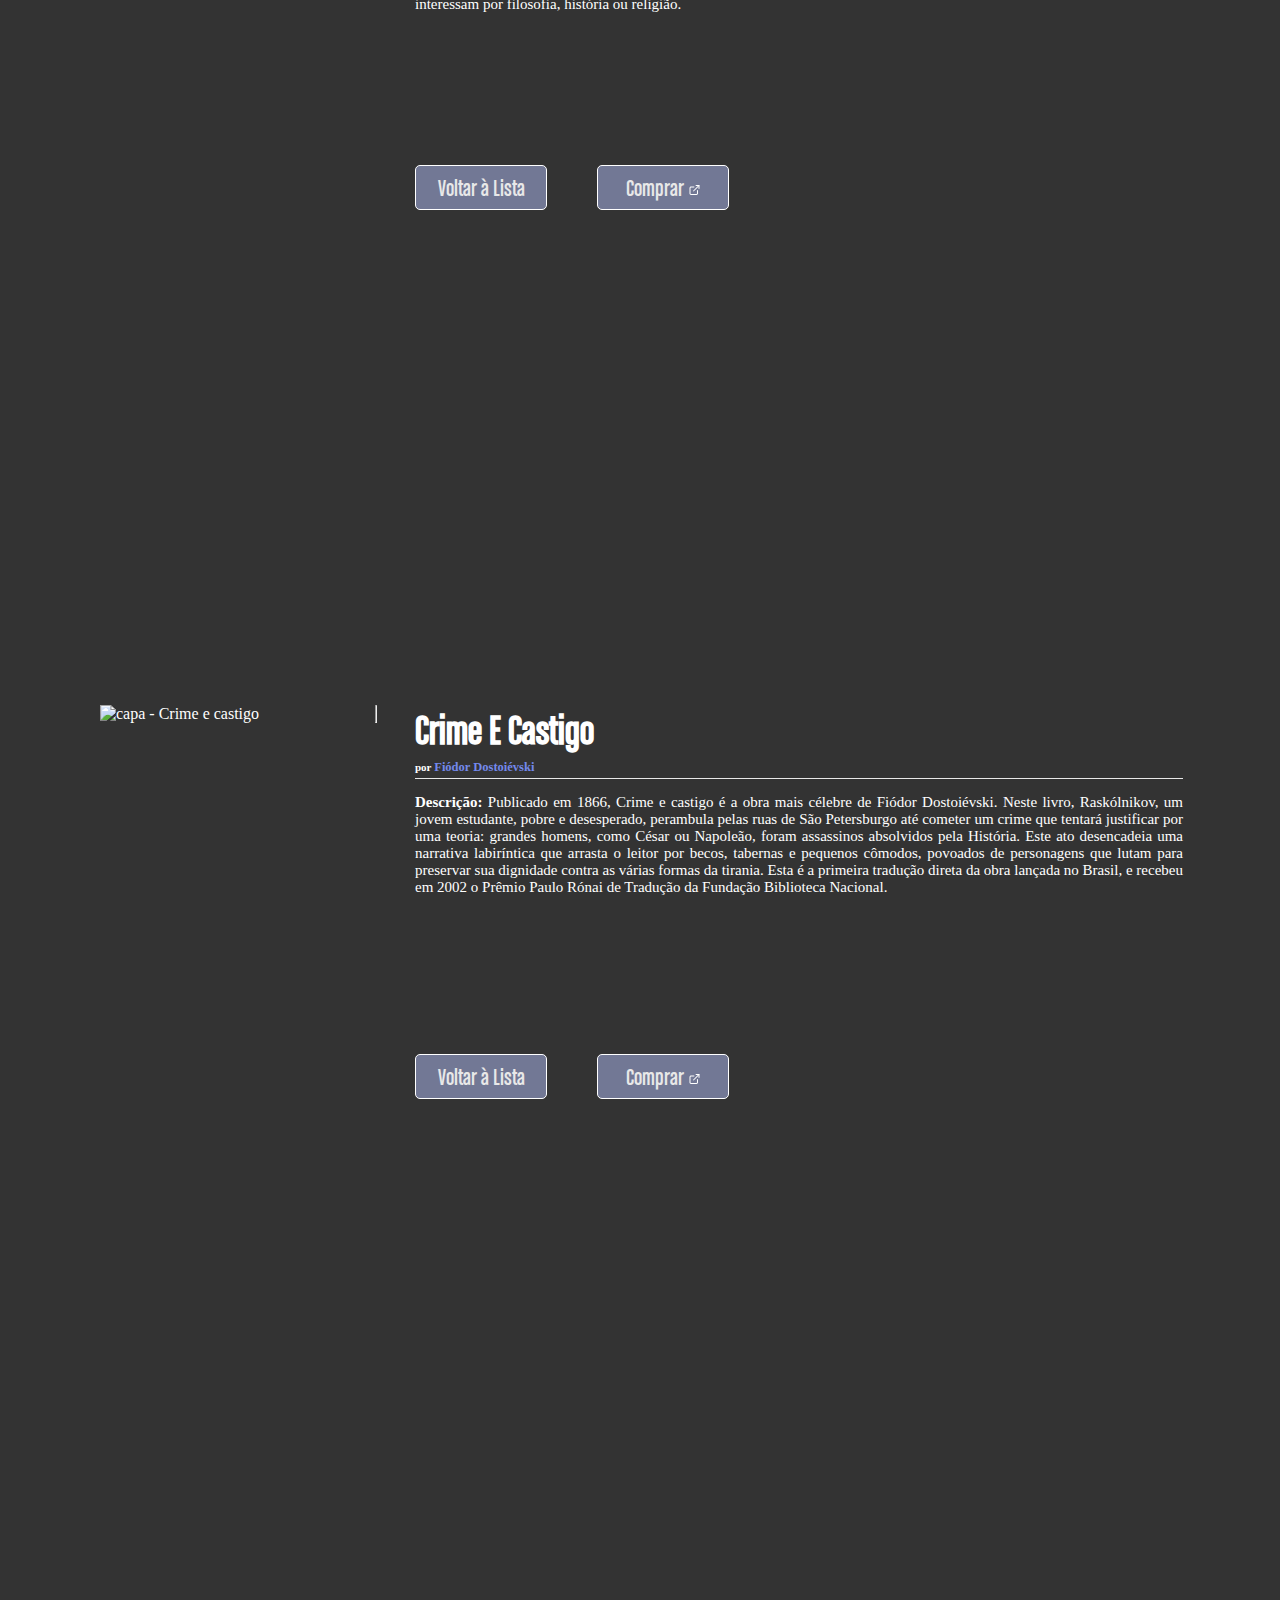
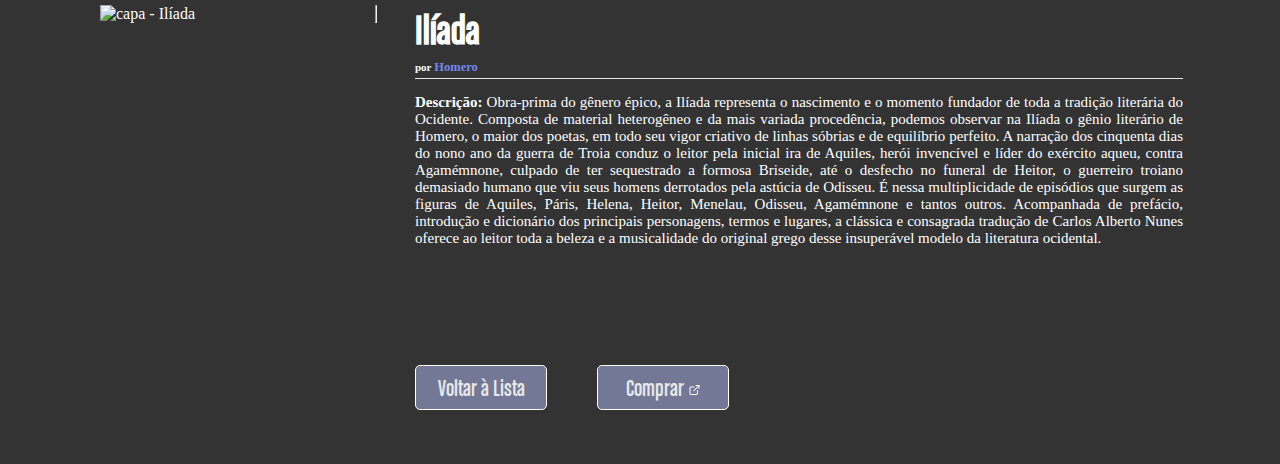
==== commit 4fe78489: "Update" ====
--- a/index.html
+++ b/index.html
@@ -33,11 +33,10 @@
         </nav>
     </header>
     <main class="home" id="home">
-        <img class="imagem-fundo" src="./src/images/_a92e50ee-0efa-4f275-9102-e6ce106ghd7e08.jpeg">
-        
-        <!-- <img class="imagem-fundo"
-            src="https://lh3.googleusercontent.com/u/0/drive-viewer/AKGpihaL7L96PNoeG4xWNtt4w4YazqkihoMMbQL4YElQHlVM321IERIIYtk4dU5HMj2285DrgjpR6bHjtF-97TRIt_Lw6iLZLqSEEg=w1920-h878-v0"
-            alt="imagem de fundo com homem erudito moderno"> -->
+        <!-- <img class="imagem-fundo" src="./src/images/homem-erudito-lendo-e-meditando.jpeg"> -->
+
+        <img class="imagem-fundo" src="https://raw.githubusercontent.com/VictorMSSLira/Lista-de-Classicos/main/src/images/homem-erudito-lendo-e-meditando.jpeg" alt="imagem de fundo com homem erudito moderno">
+
         <!-- Ilustração gerada por Microsoft Copilot e modificada para adequar-se ao site, para fins de estudo -->
 
         <div id="lista" class="lista-livros">
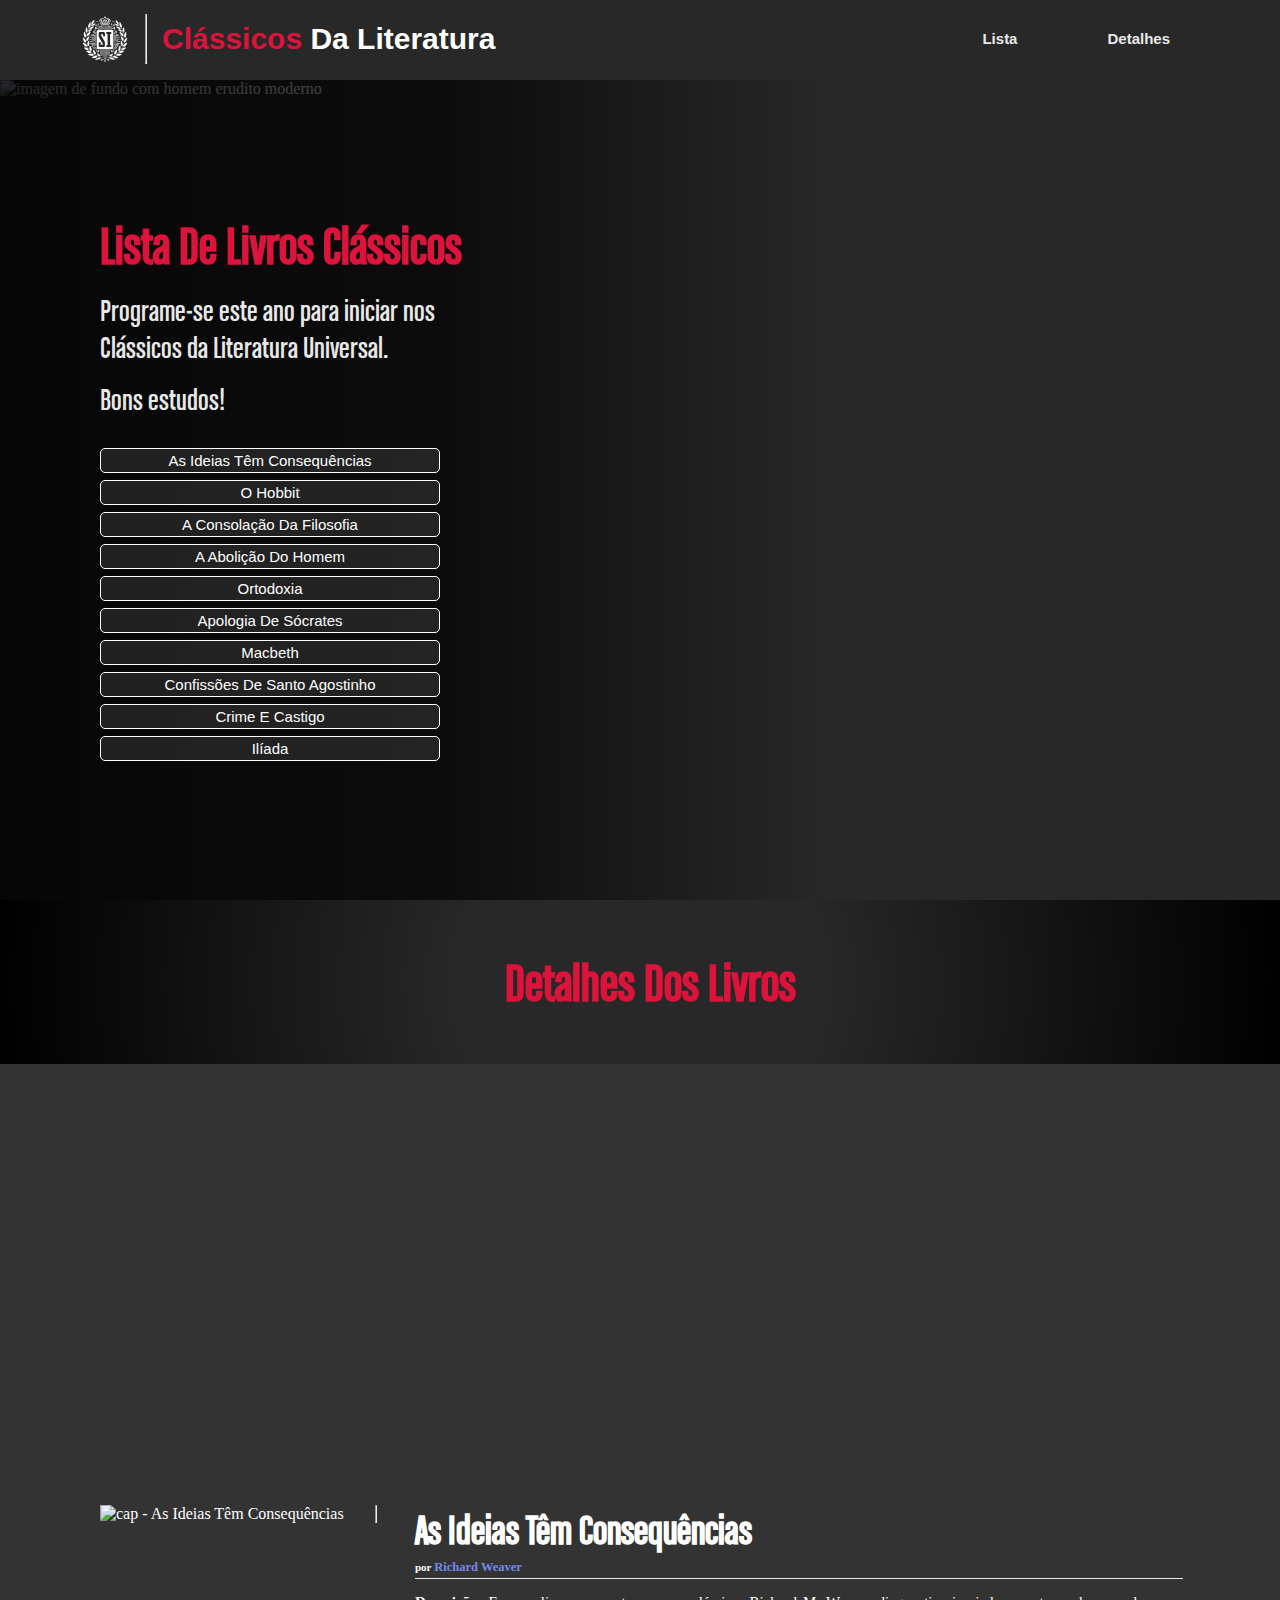
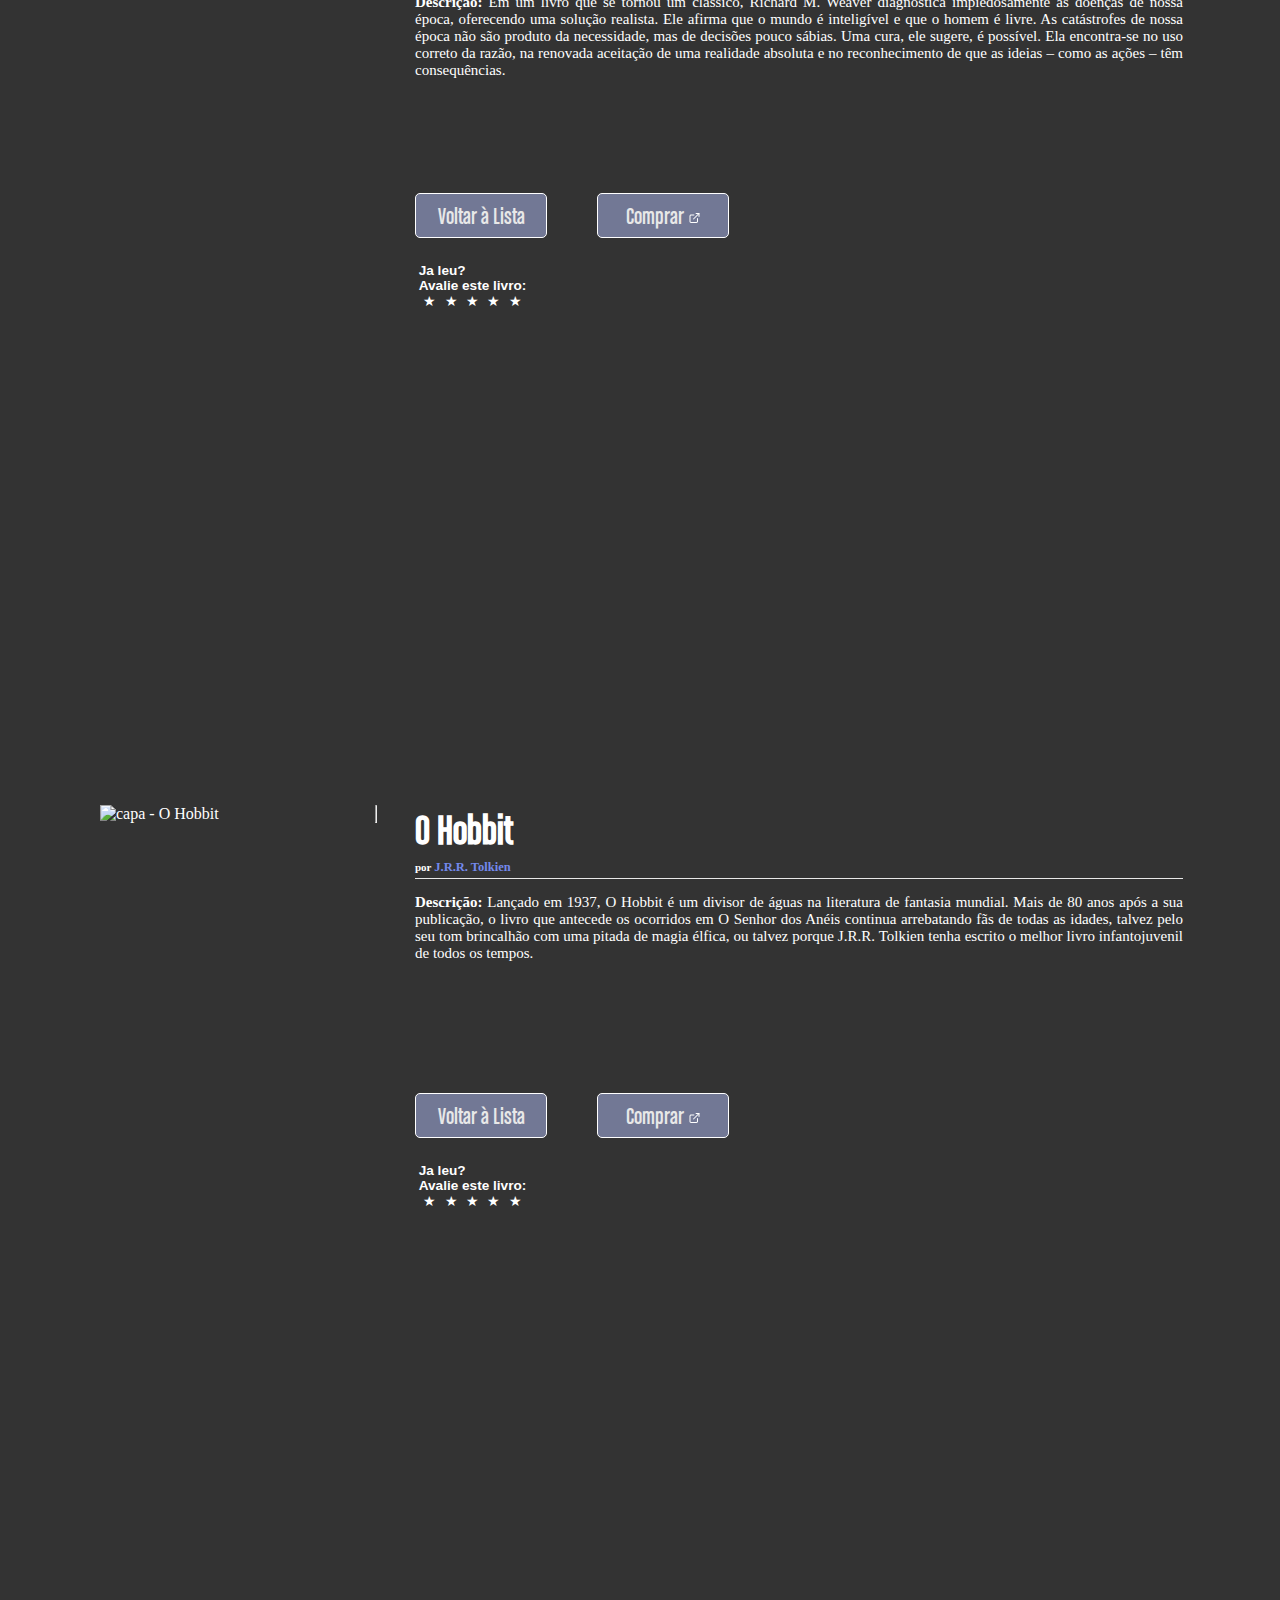
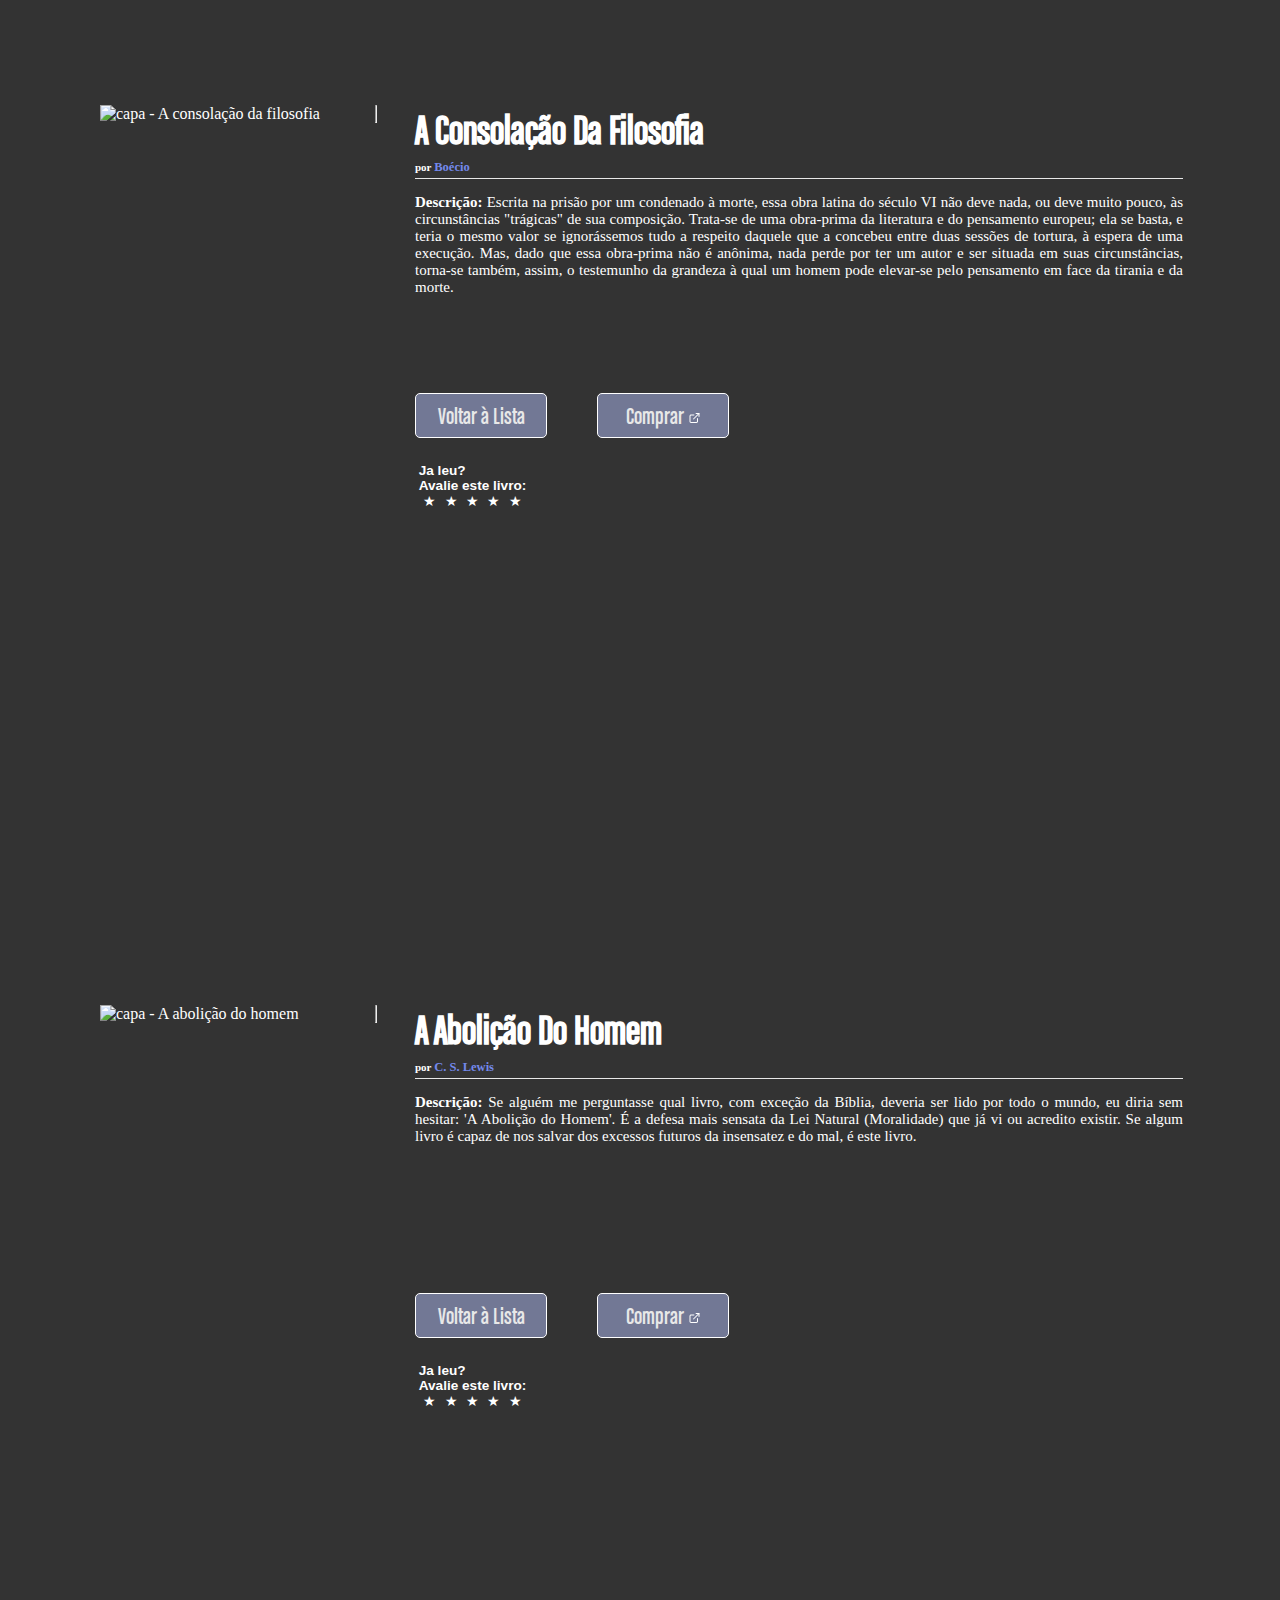
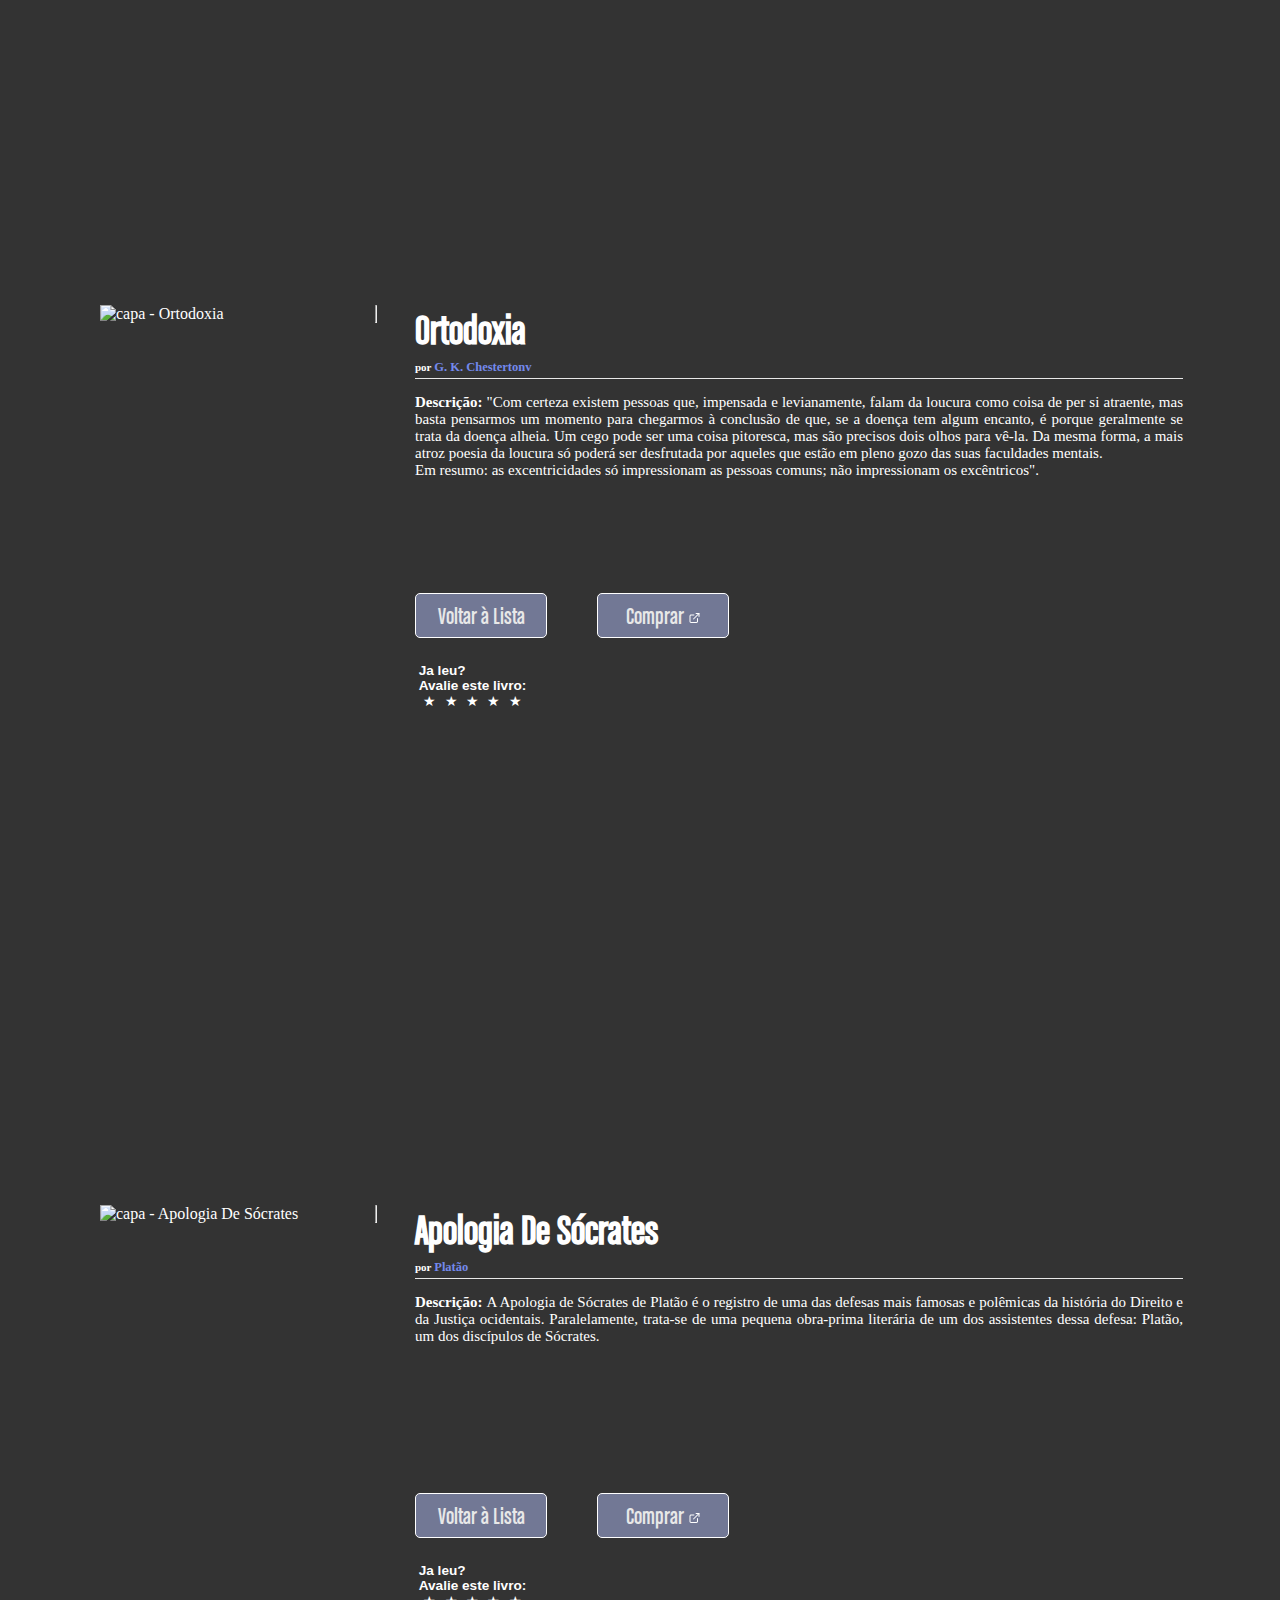
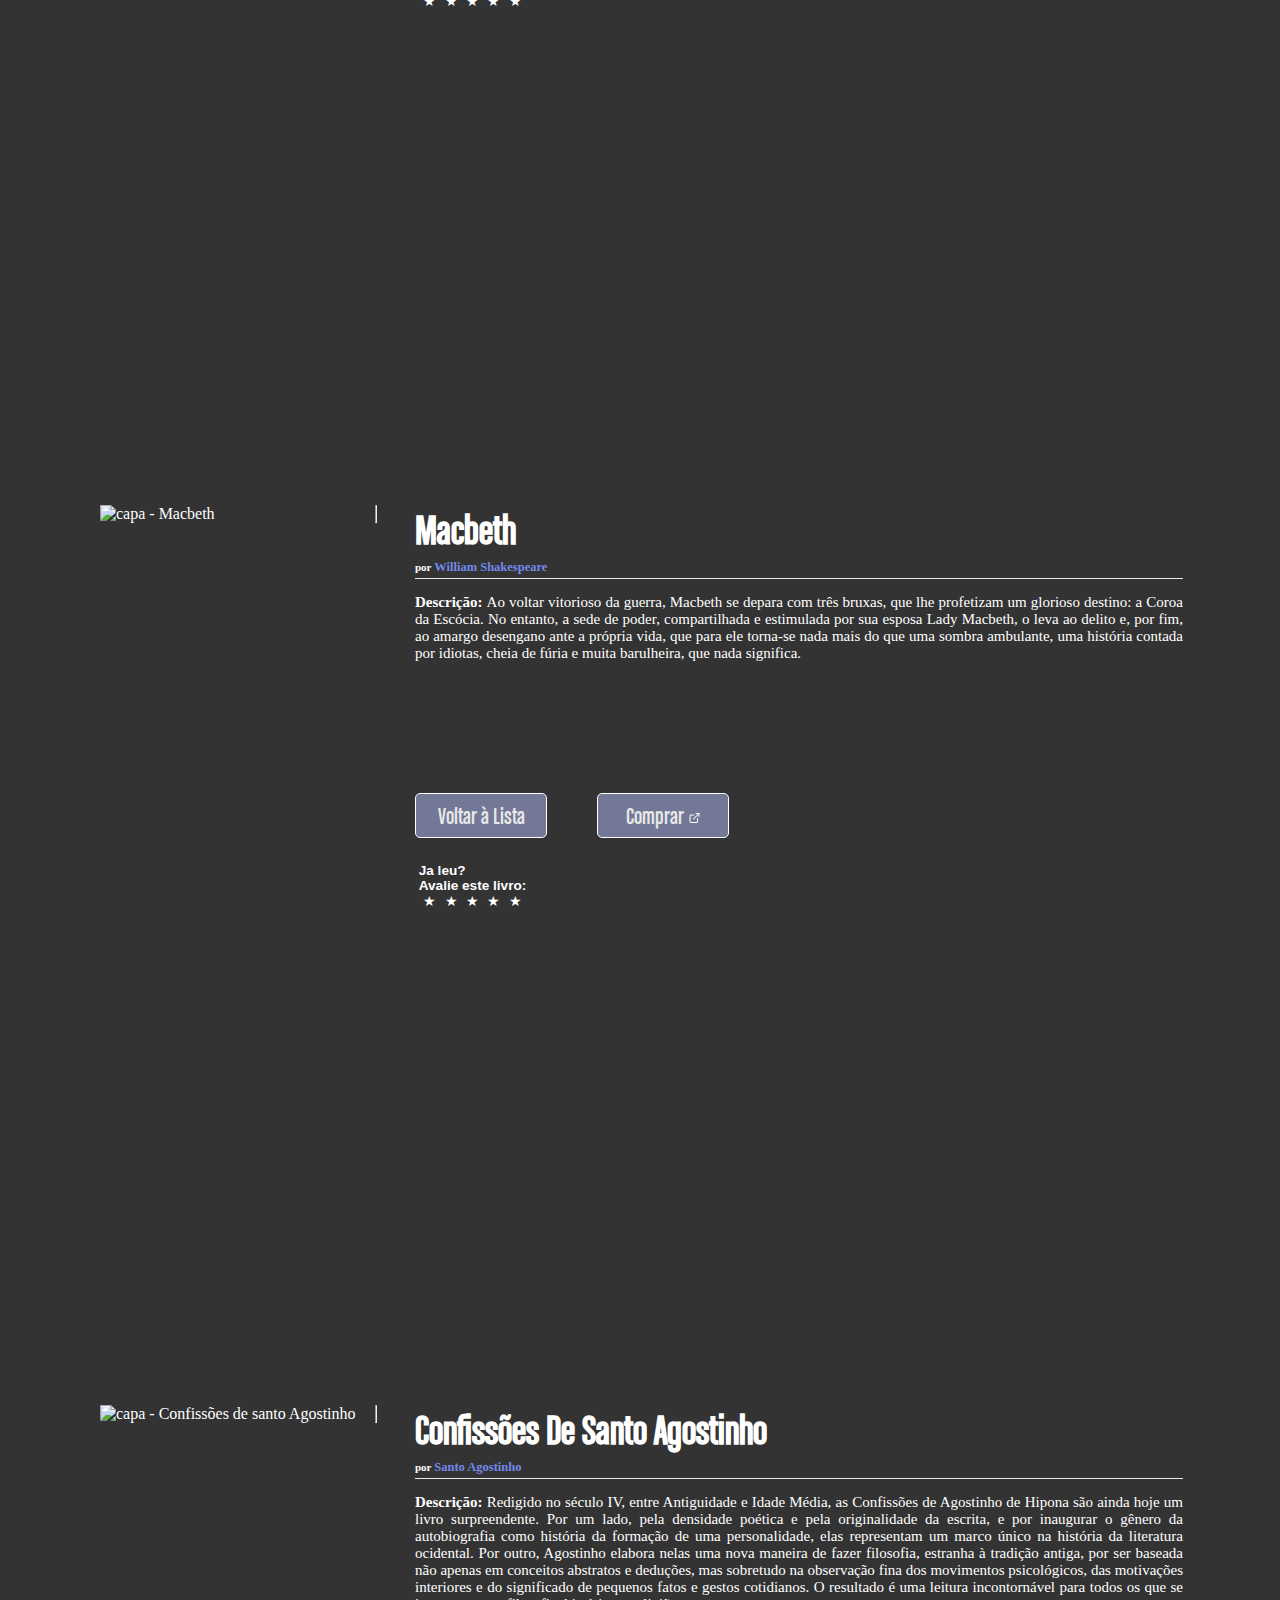
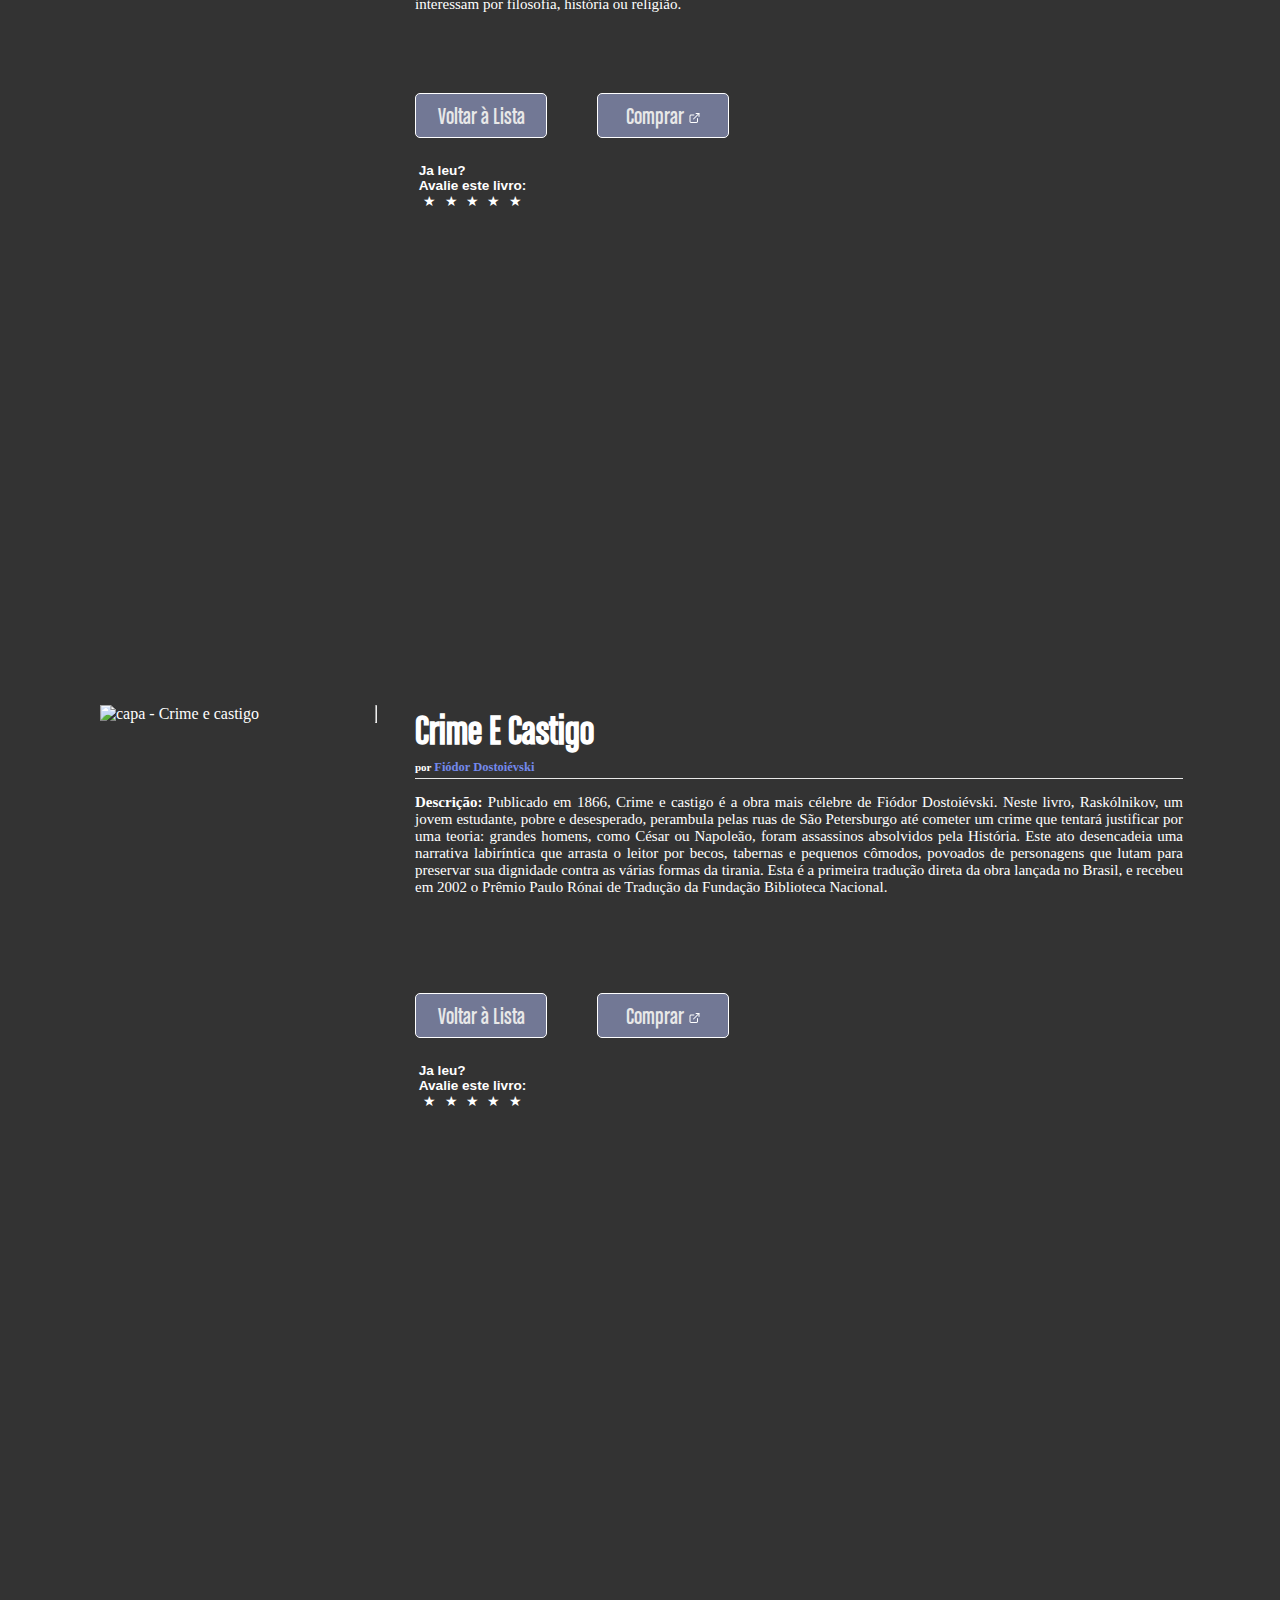
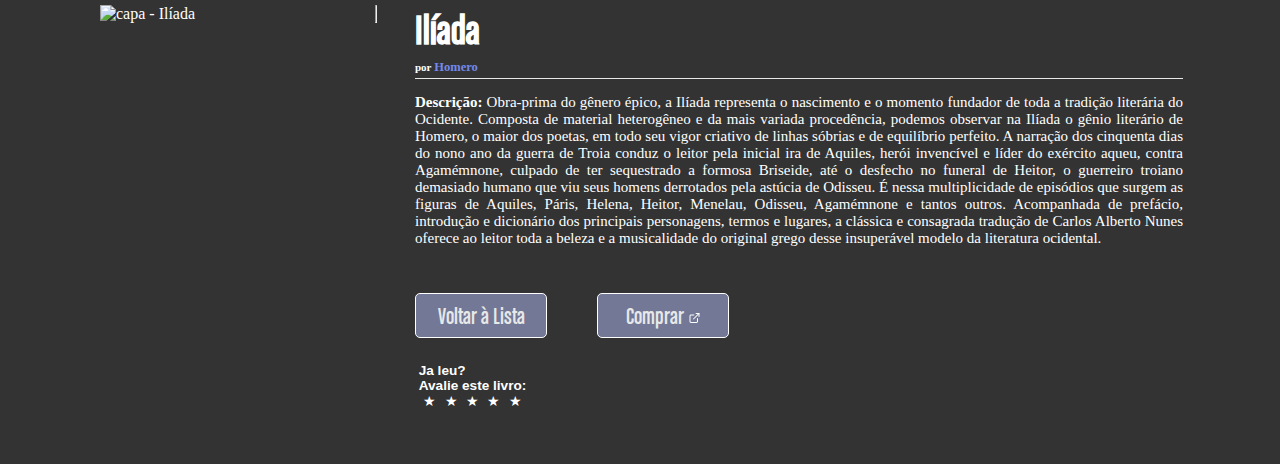
==== commit 574bb2ab: "Update" ====
--- a/index.html
+++ b/index.html
@@ -35,7 +35,9 @@
     <main class="home" id="home">
         <!-- <img class="imagem-fundo" src="./src/images/homem-erudito-lendo-e-meditando.jpeg"> -->
 
-        <img class="imagem-fundo" src="https://raw.githubusercontent.com/VictorMSSLira/Lista-de-Classicos/main/src/images/homem-erudito-lendo-e-meditando.jpeg" alt="imagem de fundo com homem erudito moderno">
+        <img class="imagem-fundo"
+            src="https://raw.githubusercontent.com/VictorMSSLira/Lista-de-Classicos/main/src/images/homem-erudito-lendo-e-meditando.jpeg"
+            alt="imagem de fundo com homem erudito moderno">
 
         <!-- Ilustração gerada por Microsoft Copilot e modificada para adequar-se ao site, para fins de estudo -->
 
@@ -104,7 +106,20 @@
                         target="_blank" class="bt-comprar">Comprar <img src="./src/images/icone-link.svg"
                             alt="Icone abrir em nova guia"></a>
                 </div>
-            </div>
+                <div class="avaliacao">
+                    <div style="margin-top: 25px;">
+                        <h4>Ja leu? <br> Avalie este livro:</h4>
+                    </div>
+                    <div>
+                        <span class="estrela" onclick="avaliacaoLivro(1)">&#9733;</span>
+                        <span class="estrela" onclick="avaliacaoLivro(2)">&#9733;</span>
+                        <span class="estrela" onclick="avaliacaoLivro(3)">&#9733;</span>
+                        <span class="estrela" onclick="avaliacaoLivro(4)">&#9733;</span>
+                        <span class="estrela" onclick="avaliacaoLivro(5)">&#9733;</span>
+                    </div>
+                </div>
+            </div>
+        </div>
         </div>
     </section>
     <section class="livro" id="livro2">
@@ -128,7 +143,20 @@
                         target="_blank" class="bt-comprar">Comprar <img src="./src/images/icone-link.svg"
                             alt="Icone abrir em nova guia"></a>
                 </div>
-            </div>
+                <div class="avaliacao">
+                    <div style="margin-top: 25px;">
+                        <h4>Ja leu? <br> Avalie este livro:</h4>
+                    </div>
+                    <div>
+                        <span class="estrela" onclick="avaliacaoLivro(1)">&#9733;</span>
+                        <span class="estrela" onclick="avaliacaoLivro(2)">&#9733;</span>
+                        <span class="estrela" onclick="avaliacaoLivro(3)">&#9733;</span>
+                        <span class="estrela" onclick="avaliacaoLivro(4)">&#9733;</span>
+                        <span class="estrela" onclick="avaliacaoLivro(5)">&#9733;</span>
+                    </div>
+                </div>
+            </div>
+        </div>
         </div>
     </section>
     <section class="livro" id="livro3">
@@ -154,7 +182,20 @@
                         target="_blank" class="bt-comprar">Comprar <img src="./src/images/icone-link.svg"
                             alt="Icone abrir em nova guia"></a>
                 </div>
-            </div>
+                <div class="avaliacao">
+                    <div style="margin-top: 25px;">
+                        <h4>Ja leu? <br> Avalie este livro:</h4>
+                    </div>
+                    <div>
+                        <span class="estrela" onclick="avaliacaoLivro(1)">&#9733;</span>
+                        <span class="estrela" onclick="avaliacaoLivro(2)">&#9733;</span>
+                        <span class="estrela" onclick="avaliacaoLivro(3)">&#9733;</span>
+                        <span class="estrela" onclick="avaliacaoLivro(4)">&#9733;</span>
+                        <span class="estrela" onclick="avaliacaoLivro(5)">&#9733;</span>
+                    </div>
+                </div>
+            </div>
+        </div>
         </div>
     </section>
     <section class="livro" id="livro4">
@@ -177,7 +218,20 @@
                         target="_blank" class="bt-comprar">Comprar <img src="./src/images/icone-link.svg"
                             alt="Icone abrir em nova guia"></a>
                 </div>
-            </div>
+                <div class="avaliacao">
+                    <div style="margin-top: 25px;">
+                        <h4>Ja leu? <br> Avalie este livro:</h4>
+                    </div>
+                    <div>
+                        <span class="estrela" onclick="avaliacaoLivro(1)">&#9733;</span>
+                        <span class="estrela" onclick="avaliacaoLivro(2)">&#9733;</span>
+                        <span class="estrela" onclick="avaliacaoLivro(3)">&#9733;</span>
+                        <span class="estrela" onclick="avaliacaoLivro(4)">&#9733;</span>
+                        <span class="estrela" onclick="avaliacaoLivro(5)">&#9733;</span>
+                    </div>
+                </div>
+            </div>
+        </div>
         </div>
     </section>
     <section class="livro" id="livro5">
@@ -203,7 +257,20 @@
                         target="_blank" class="bt-comprar">Comprar <img src="./src/images/icone-link.svg"
                             alt="Icone abrir em nova guia"></a>
                 </div>
-            </div>
+                <div class="avaliacao">
+                    <div style="margin-top: 25px;">
+                        <h4>Ja leu? <br> Avalie este livro:</h4>
+                    </div>
+                    <div>
+                        <span class="estrela" onclick="avaliacaoLivro(1)">&#9733;</span>
+                        <span class="estrela" onclick="avaliacaoLivro(2)">&#9733;</span>
+                        <span class="estrela" onclick="avaliacaoLivro(3)">&#9733;</span>
+                        <span class="estrela" onclick="avaliacaoLivro(4)">&#9733;</span>
+                        <span class="estrela" onclick="avaliacaoLivro(5)">&#9733;</span>
+                    </div>
+                </div>
+            </div>
+        </div>
         </div>
     </section>
     <section class="livro" id="livro6">
@@ -226,7 +293,20 @@
                         target="_blank" class="bt-comprar">Comprar <img src="./src/images/icone-link.svg"
                             alt="Icone abrir em nova guia"></a>
                 </div>
-            </div>
+                <div class="avaliacao">
+                    <div style="margin-top: 25px;">
+                        <h4>Ja leu? <br> Avalie este livro:</h4>
+                    </div>
+                    <div>
+                        <span class="estrela" onclick="avaliacaoLivro(1)">&#9733;</span>
+                        <span class="estrela" onclick="avaliacaoLivro(2)">&#9733;</span>
+                        <span class="estrela" onclick="avaliacaoLivro(3)">&#9733;</span>
+                        <span class="estrela" onclick="avaliacaoLivro(4)">&#9733;</span>
+                        <span class="estrela" onclick="avaliacaoLivro(5)">&#9733;</span>
+                    </div>
+                </div>
+            </div>
+        </div>
         </div>
     </section>
     <section class="livro" id="livro7">
@@ -250,7 +330,20 @@
                         target="_blank" class="bt-comprar">Comprar <img src="./src/images/icone-link.svg"
                             alt="Icone abrir em nova guia"></a>
                 </div>
-            </div>
+                <div class="avaliacao">
+                    <div style="margin-top: 25px;">
+                        <h4>Ja leu? <br> Avalie este livro:</h4>
+                    </div>
+                    <div>
+                        <span class="estrela" onclick="avaliacaoLivro(1)">&#9733;</span>
+                        <span class="estrela" onclick="avaliacaoLivro(2)">&#9733;</span>
+                        <span class="estrela" onclick="avaliacaoLivro(3)">&#9733;</span>
+                        <span class="estrela" onclick="avaliacaoLivro(4)">&#9733;</span>
+                        <span class="estrela" onclick="avaliacaoLivro(5)">&#9733;</span>
+                    </div>
+                </div>
+            </div>
+        </div>
         </div>
     </section>
     <section class="livro" id="livro8">
@@ -278,7 +371,20 @@
                         target="_blank" class="bt-comprar">Comprar <img src="./src/images/icone-link.svg"
                             alt="Icone abrir em nova guia"></a>
                 </div>
-            </div>
+                <div class="avaliacao">
+                    <div style="margin-top: 25px;">
+                        <h4>Ja leu? <br> Avalie este livro:</h4>
+                    </div>
+                    <div>
+                        <span class="estrela" onclick="avaliacaoLivro(1)">&#9733;</span>
+                        <span class="estrela" onclick="avaliacaoLivro(2)">&#9733;</span>
+                        <span class="estrela" onclick="avaliacaoLivro(3)">&#9733;</span>
+                        <span class="estrela" onclick="avaliacaoLivro(4)">&#9733;</span>
+                        <span class="estrela" onclick="avaliacaoLivro(5)">&#9733;</span>
+                    </div>
+                </div>
+            </div>
+        </div>
         </div>
     </section>
     <section class="livro" id="livro9">
@@ -305,7 +411,20 @@
                         target="_blank" class="bt-comprar">Comprar <img src="./src/images/icone-link.svg"
                             alt="Icone abrir em nova guia"></a>
                 </div>
-            </div>
+                <div class="avaliacao">
+                    <div style="margin-top: 25px;">
+                        <h4>Ja leu? <br> Avalie este livro:</h4>
+                    </div>
+                    <div>
+                        <span class="estrela" onclick="avaliacaoLivro(1)">&#9733;</span>
+                        <span class="estrela" onclick="avaliacaoLivro(2)">&#9733;</span>
+                        <span class="estrela" onclick="avaliacaoLivro(3)">&#9733;</span>
+                        <span class="estrela" onclick="avaliacaoLivro(4)">&#9733;</span>
+                        <span class="estrela" onclick="avaliacaoLivro(5)">&#9733;</span>
+                    </div>
+                </div>
+            </div>
+        </div>
         </div>
     </section>
     <section class="livro" id="livro10">
@@ -336,9 +455,23 @@
                         target="_blank" class="bt-comprar">Comprar <img src="./src/images/icone-link.svg"
                             alt="Icone abrir em nova guia"></a>
                 </div>
-            </div>
-        </div>
-    </section>
+                <div class="avaliacao">
+                    <div style="margin-top: 25px;">
+                        <h4>Ja leu? <br> Avalie este livro:</h4>
+                    </div>
+                    <div>
+                        <span class="estrela" onclick="avaliacaoLivro(1)">&#9733;</span>
+                        <span class="estrela" onclick="avaliacaoLivro(2)">&#9733;</span>
+                        <span class="estrela" onclick="avaliacaoLivro(3)">&#9733;</span>
+                        <span class="estrela" onclick="avaliacaoLivro(4)">&#9733;</span>
+                        <span class="estrela" onclick="avaliacaoLivro(5)">&#9733;</span>
+                    </div>
+                </div>
+            </div>
+        </div>
+        </div>
+    </section>
+    <script src="./src/js/index.js"></script>
 </body>
 
 </html>--- a/src/css/style.css
+++ b/src/css/style.css
@@ -219,8 +219,23 @@
     font-size: 11px;
 }
 
+.informacoes h4{
+    font-family: 'Chalet', sans-serif;
+}
+
+.avaliacao div{
+    font-size: 85%;
+    width: 115px;
+}
+
 .informacoes h5 strong {
     color: #7389ec;
     font-size: 12.5px;
     font-weight: bolder;
+}
+
+.avaliacao div{
+    display: flex;
+    align-items: center;
+    justify-content: space-evenly;
 }--- a/src/css/responsivo.css
+++ b/src/css/responsivo.css
@@ -101,6 +101,14 @@
         justify-content: space-evenly;
         gap: 15px;
     }
+    
+    .avaliacao {
+        font-size: 125%;
+        display: flex;
+        align-items: center;
+        flex-direction: column;
+        justify-content: space-evenly;
+    }
 }
 
 @media (max-width: 750px) {
@@ -108,6 +116,7 @@
         background: linear-gradient(90deg, rgba(0, 0, 0, 0.70) 45%, rgba(0, 0, 0, 0.12) 85%, rgba(0, 0, 0, 0.05) 100%);
     }
 }
+
 
 @media (max-width: 490px) {
     .logo h1 {
@@ -158,4 +167,6 @@
     .informacoes p {
         font-size: 13px;
     }
+
+   
 }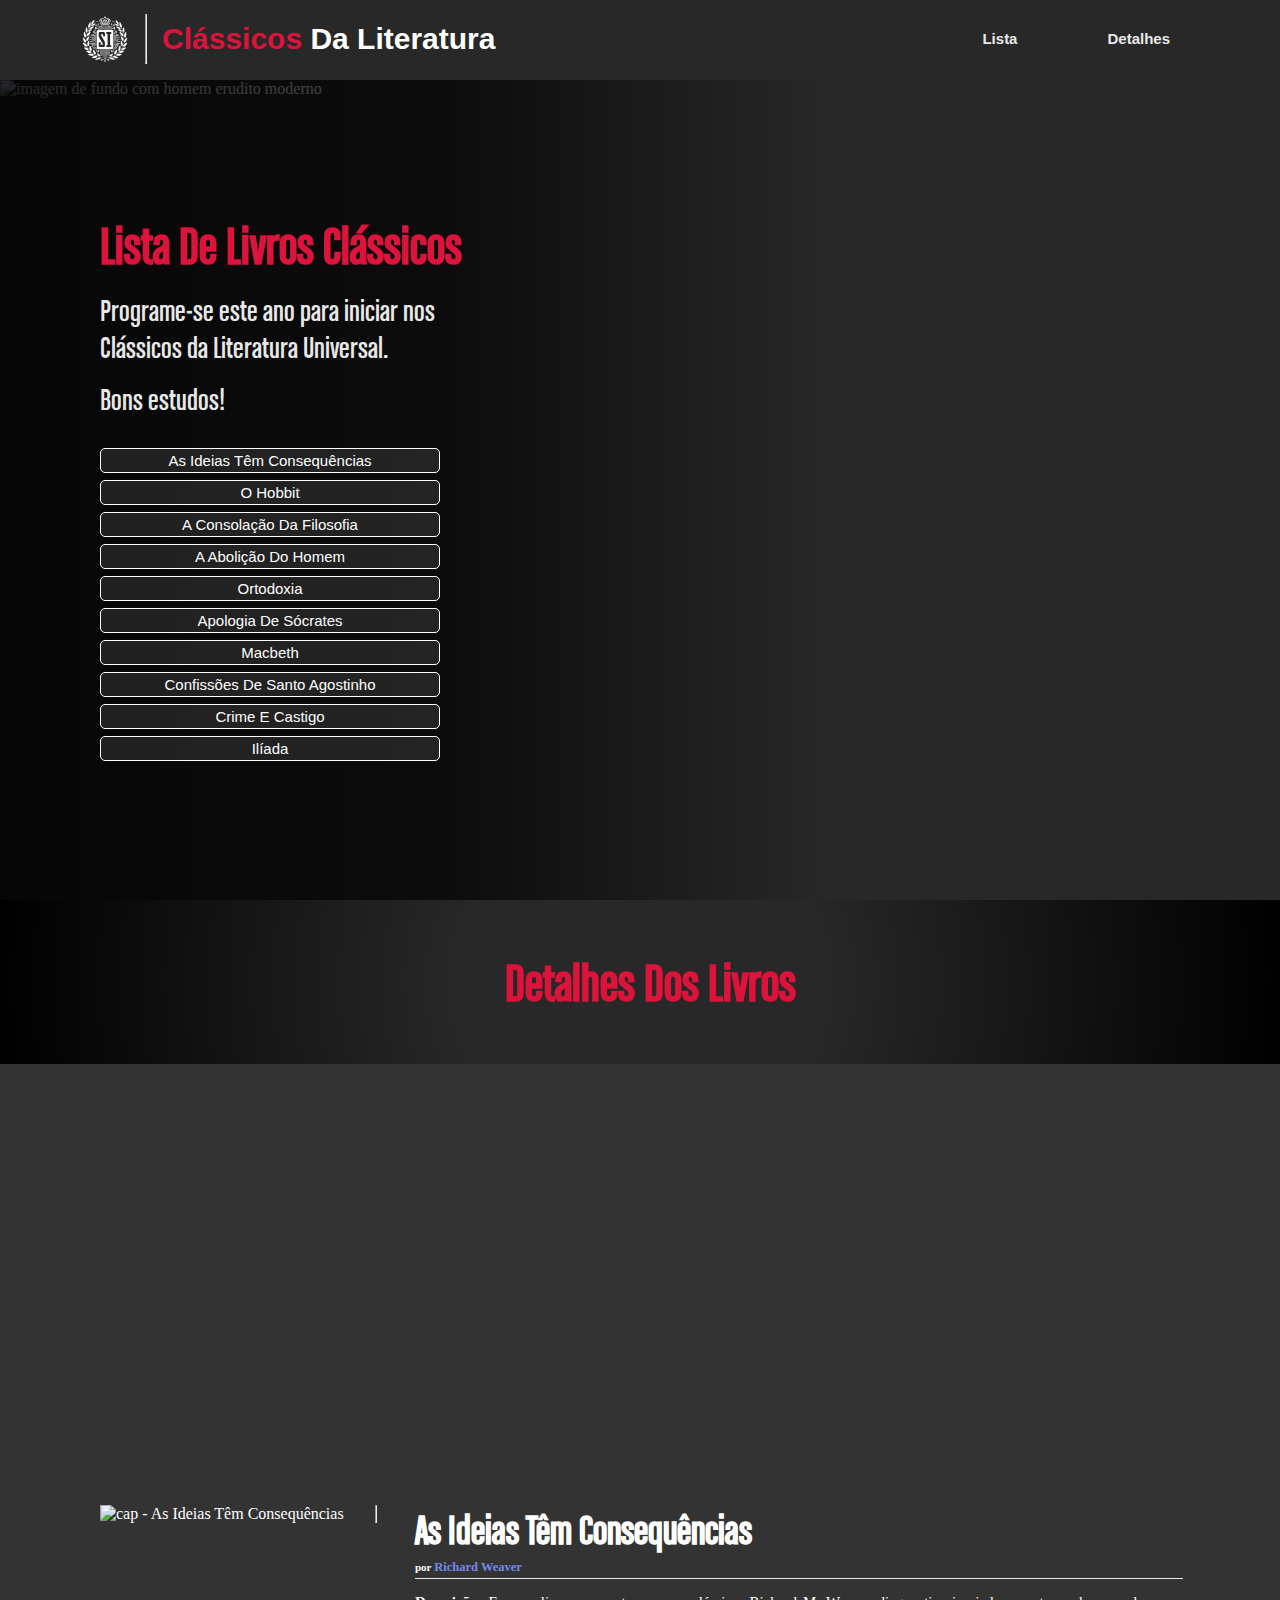
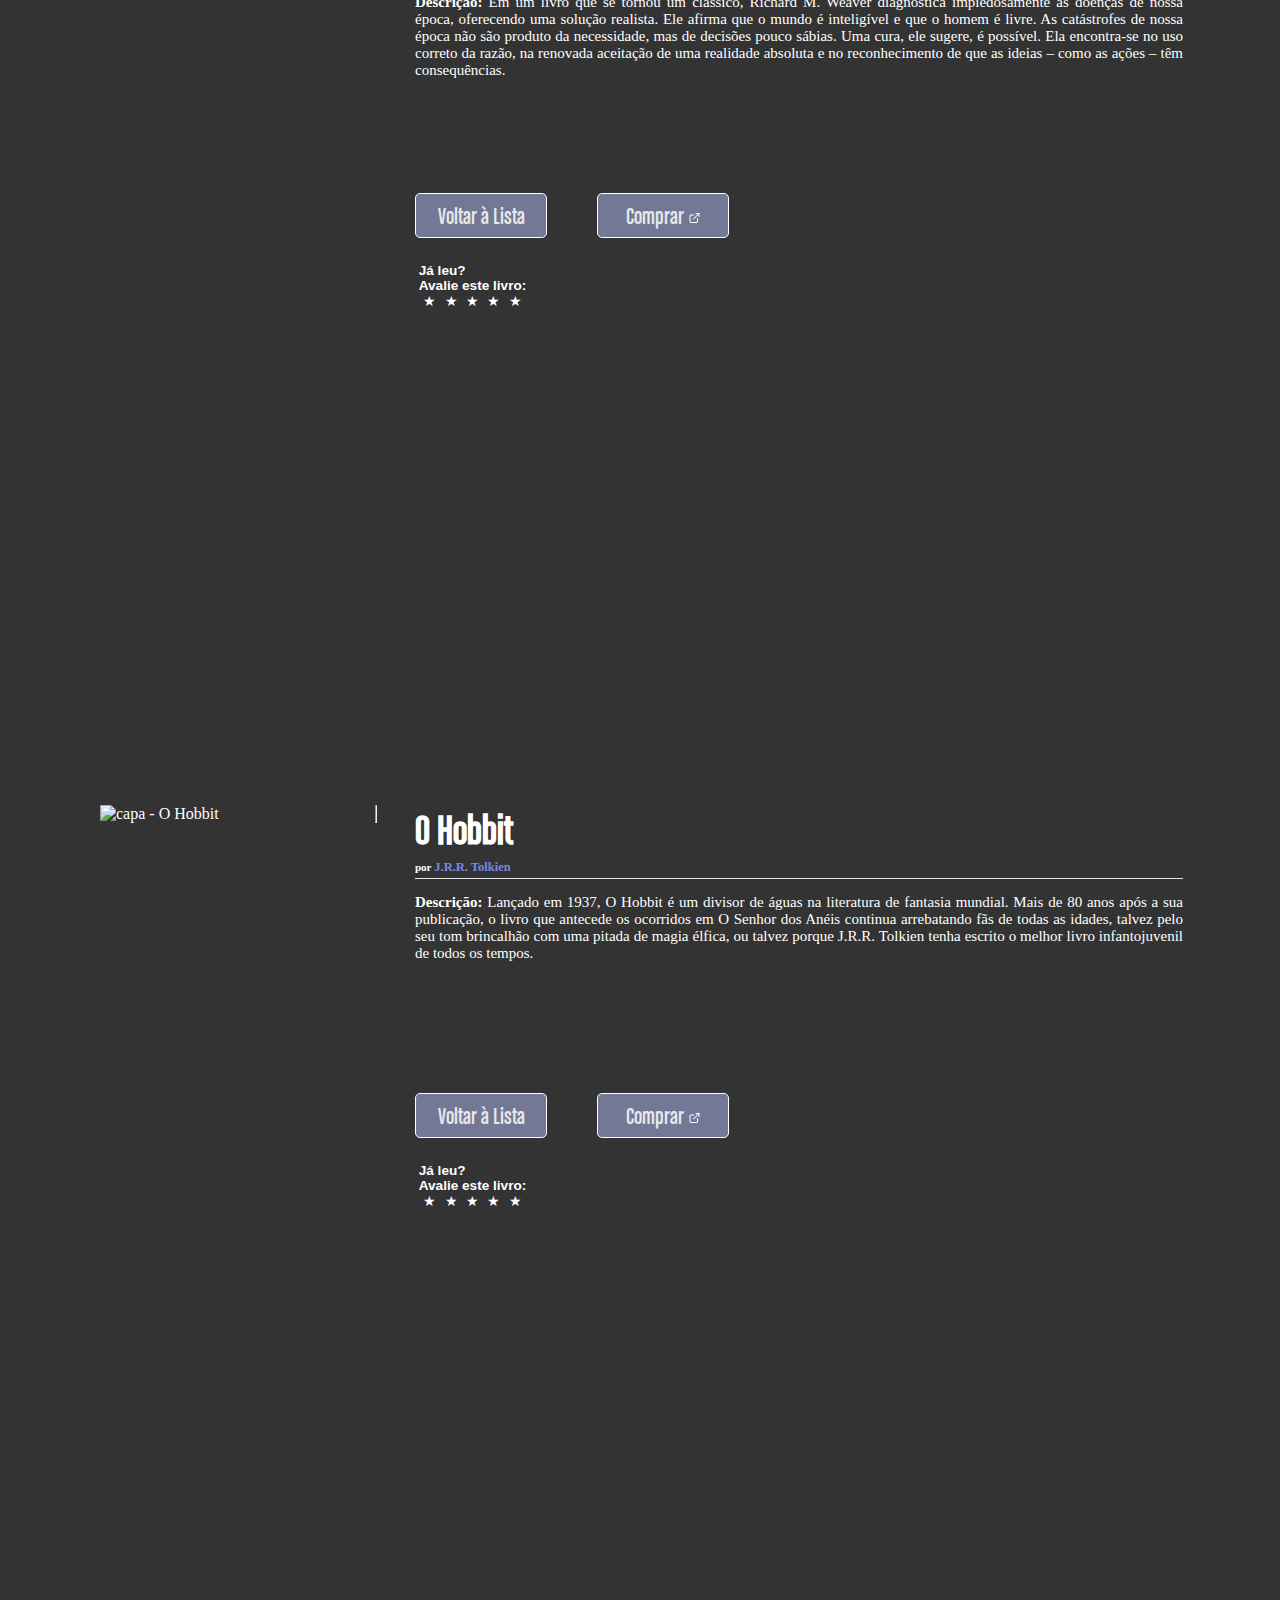
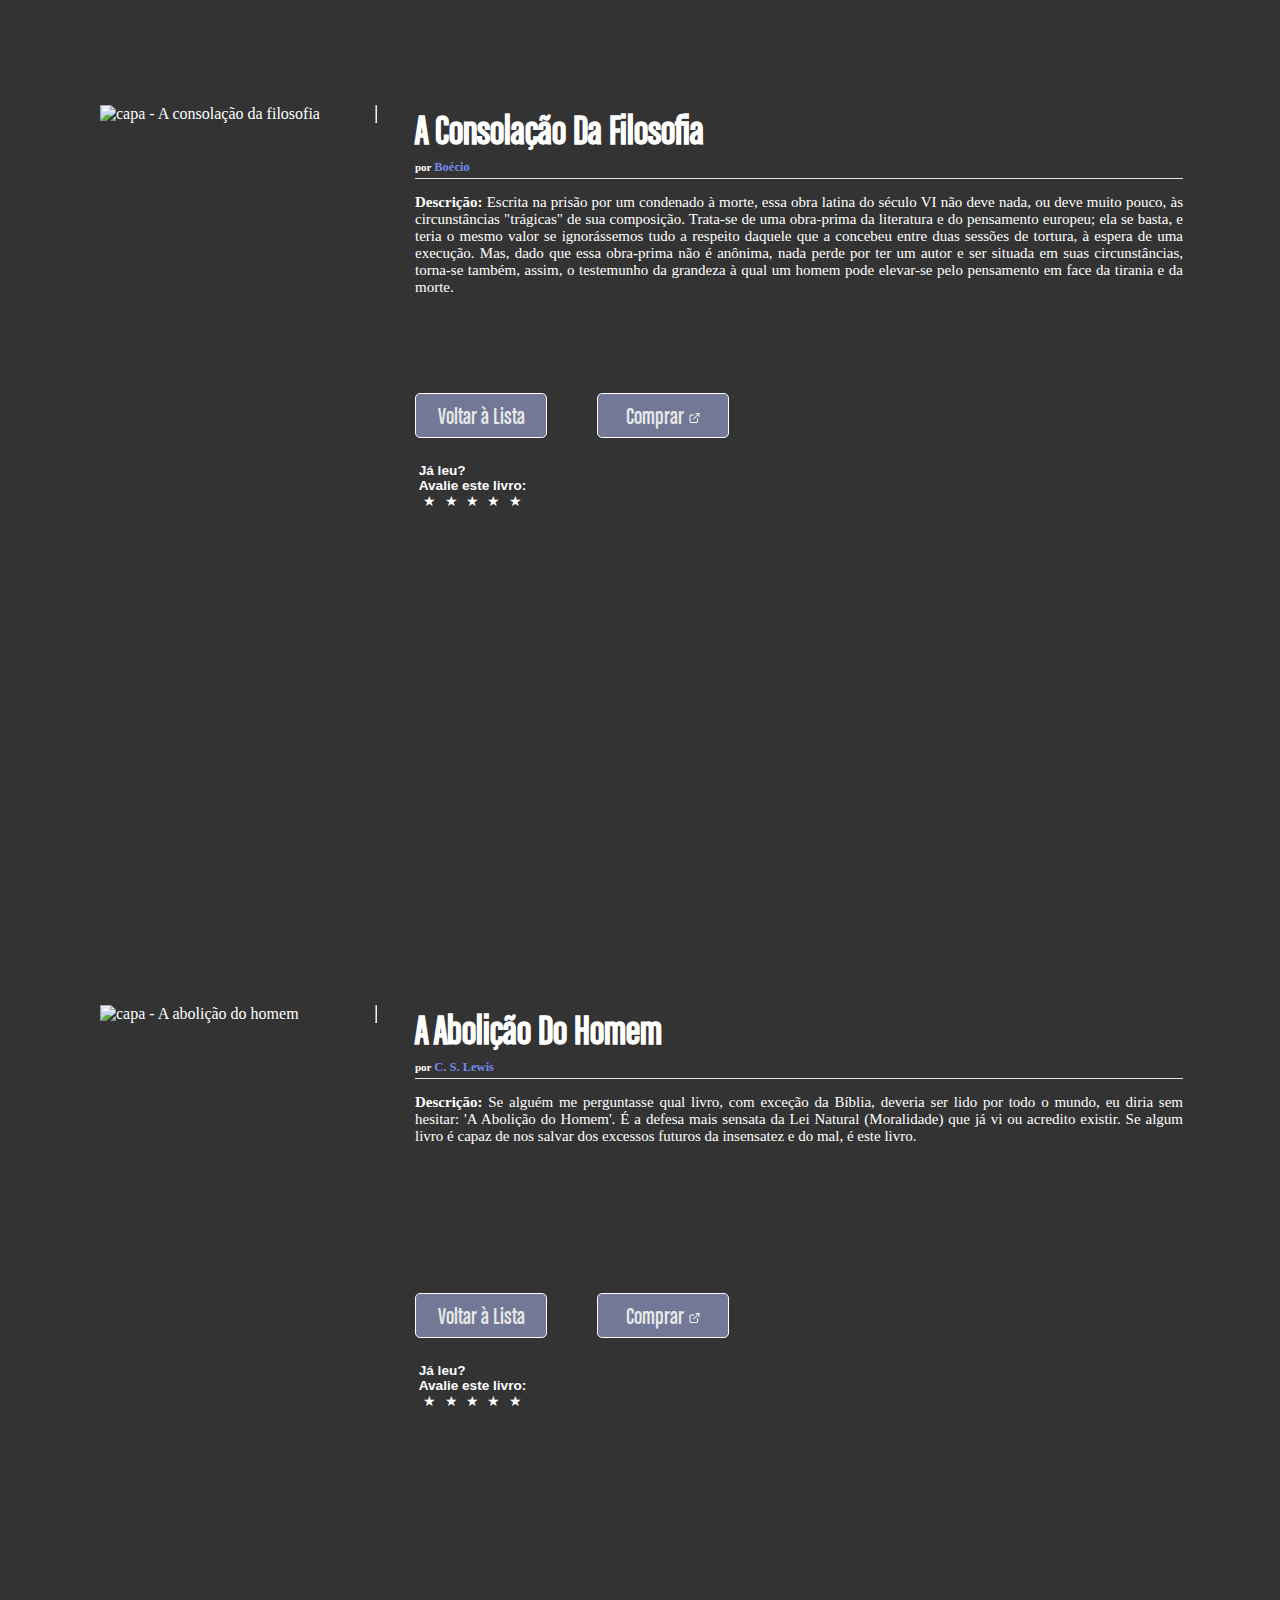
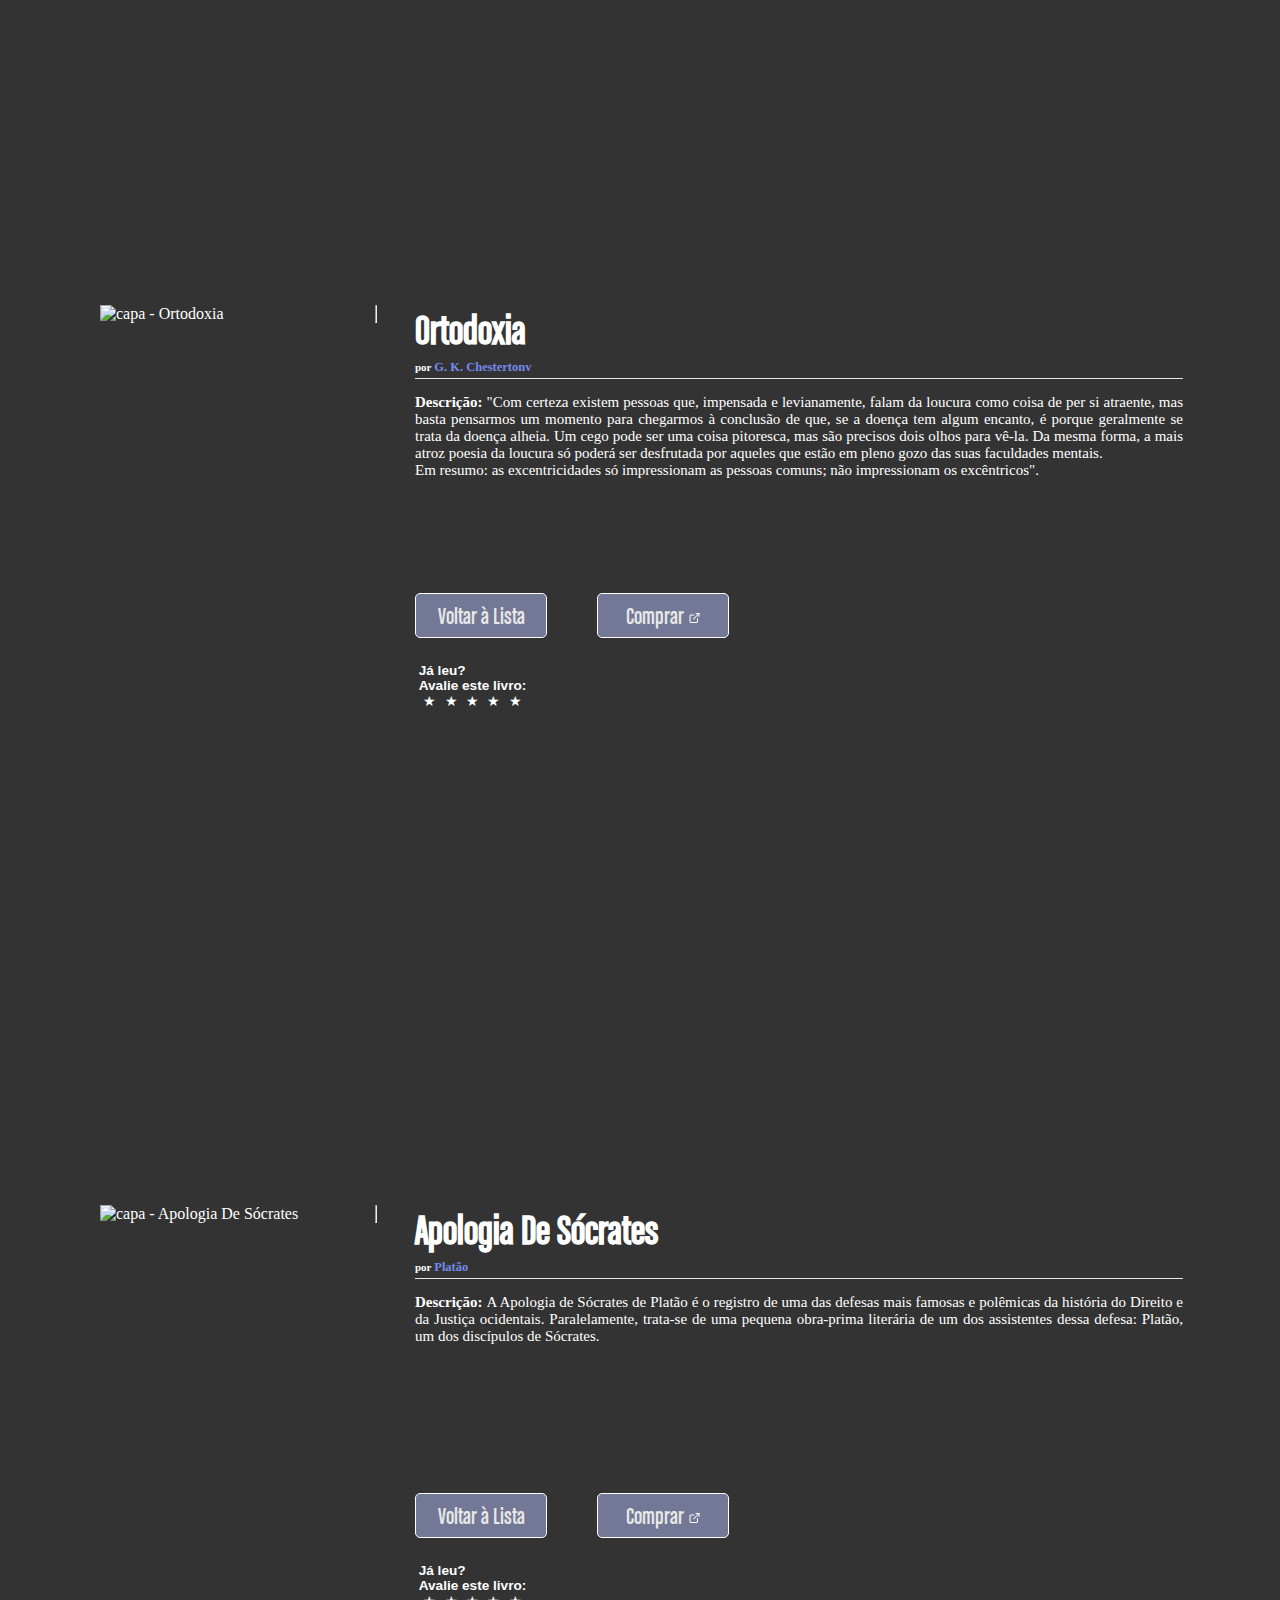
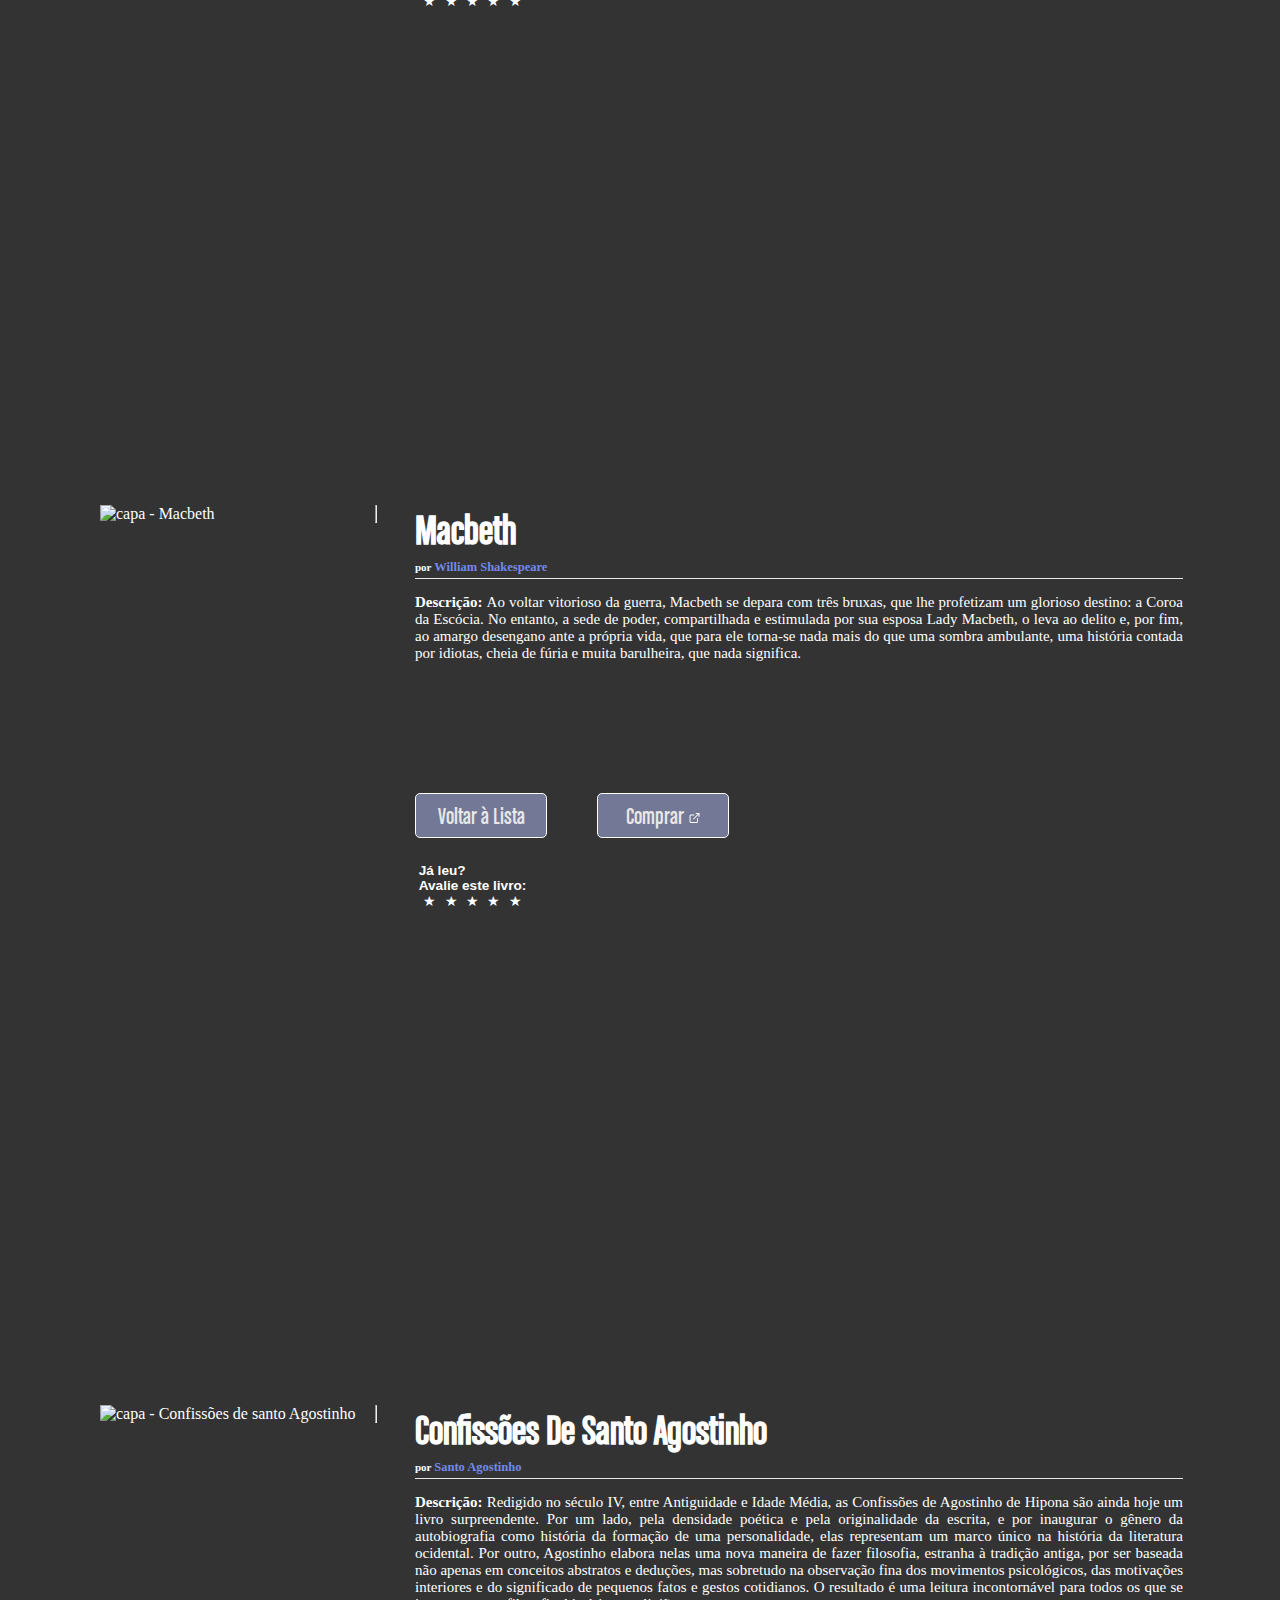
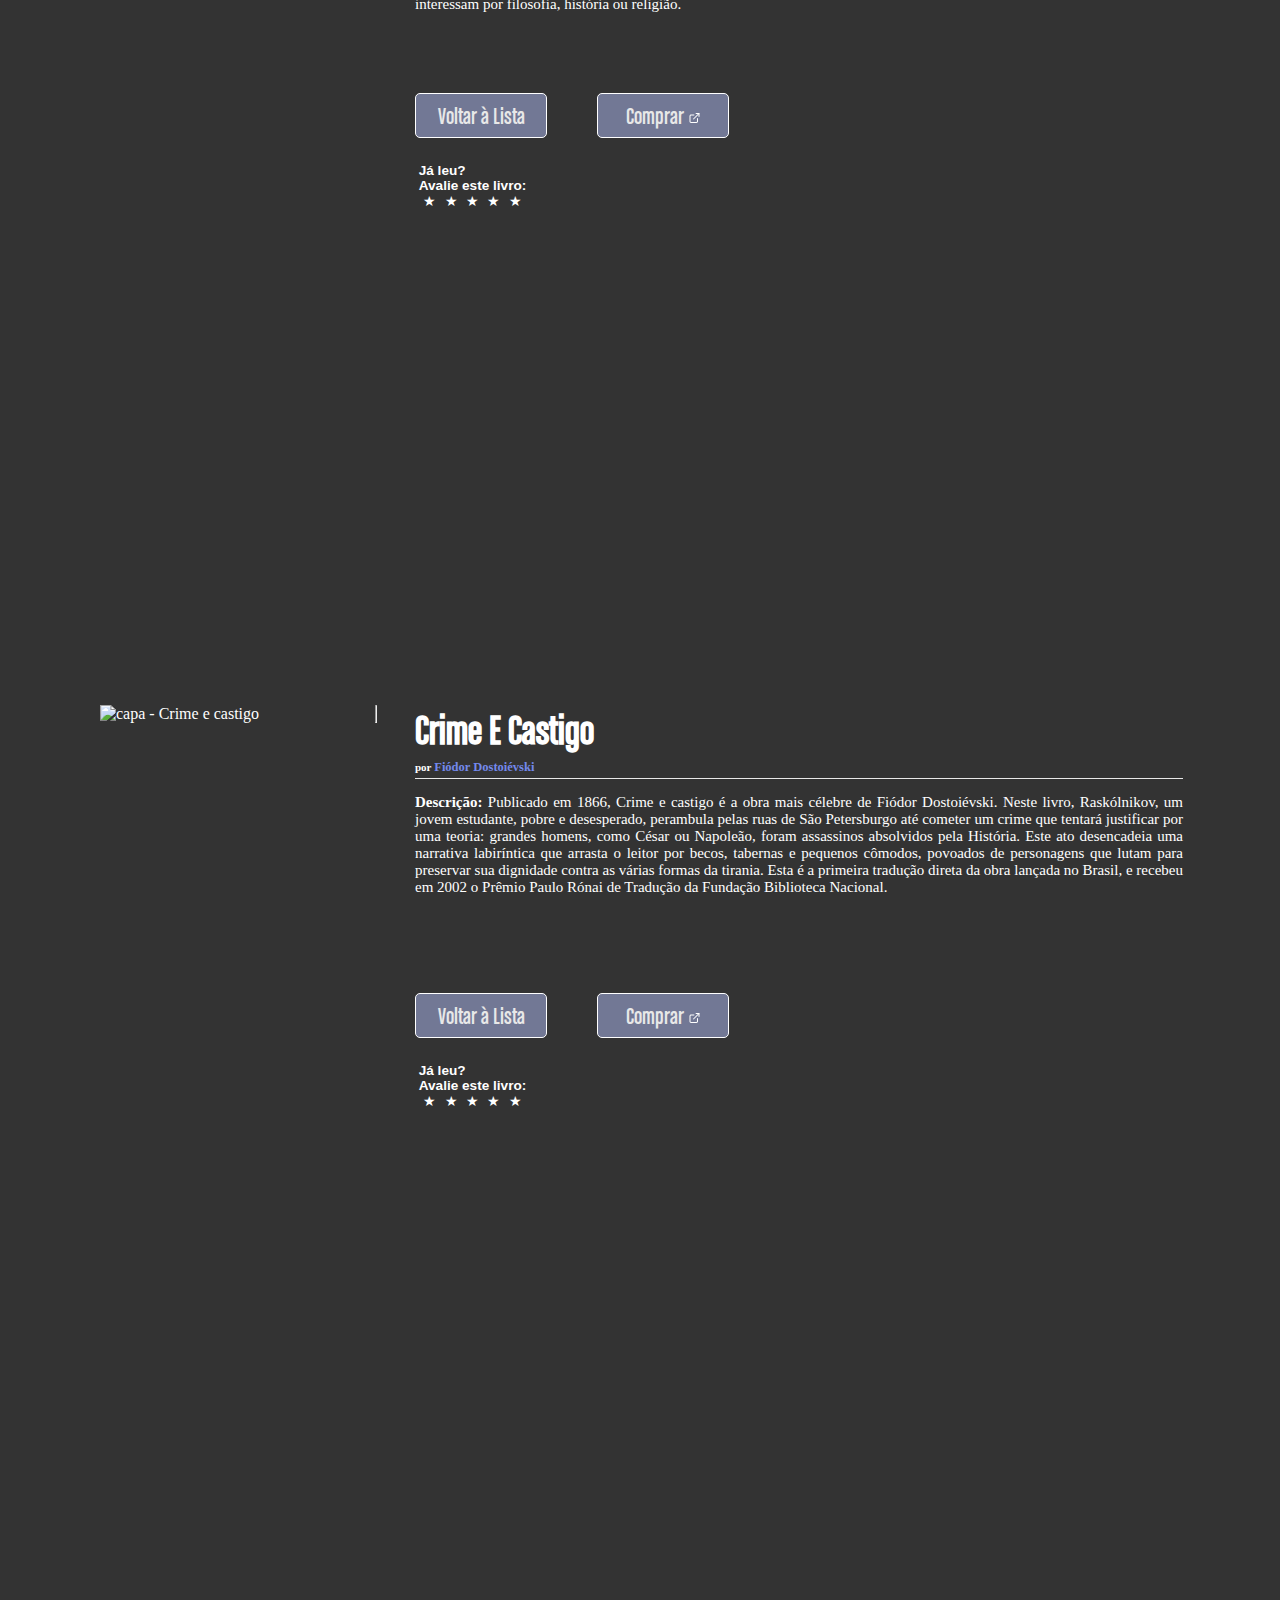
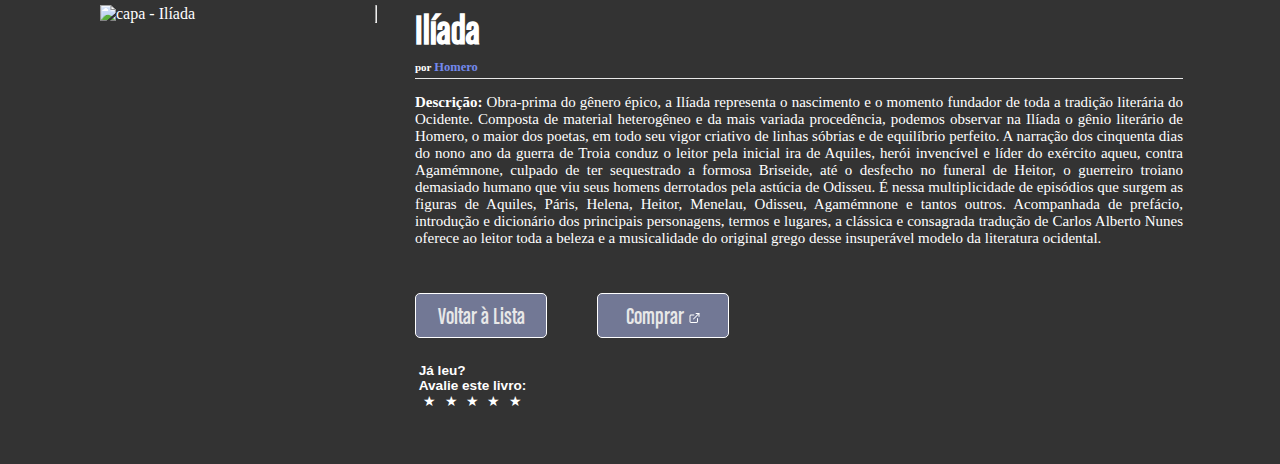
==== commit 8e41d6c4: "Update" ====
--- a/index.html
+++ b/index.html
@@ -108,7 +108,7 @@
                 </div>
                 <div class="avaliacao">
                     <div style="margin-top: 25px;">
-                        <h4>Ja leu? <br> Avalie este livro:</h4>
+                        <h4>Já leu? <br> Avalie este livro:</h4>
                     </div>
                     <div>
                         <span class="estrela" onclick="avaliacaoLivro(1)">&#9733;</span>
@@ -145,7 +145,7 @@
                 </div>
                 <div class="avaliacao">
                     <div style="margin-top: 25px;">
-                        <h4>Ja leu? <br> Avalie este livro:</h4>
+                        <h4>Já leu? <br> Avalie este livro:</h4>
                     </div>
                     <div>
                         <span class="estrela" onclick="avaliacaoLivro(1)">&#9733;</span>
@@ -184,7 +184,7 @@
                 </div>
                 <div class="avaliacao">
                     <div style="margin-top: 25px;">
-                        <h4>Ja leu? <br> Avalie este livro:</h4>
+                        <h4>Já leu? <br> Avalie este livro:</h4>
                     </div>
                     <div>
                         <span class="estrela" onclick="avaliacaoLivro(1)">&#9733;</span>
@@ -220,7 +220,7 @@
                 </div>
                 <div class="avaliacao">
                     <div style="margin-top: 25px;">
-                        <h4>Ja leu? <br> Avalie este livro:</h4>
+                        <h4>Já leu? <br> Avalie este livro:</h4>
                     </div>
                     <div>
                         <span class="estrela" onclick="avaliacaoLivro(1)">&#9733;</span>
@@ -259,7 +259,7 @@
                 </div>
                 <div class="avaliacao">
                     <div style="margin-top: 25px;">
-                        <h4>Ja leu? <br> Avalie este livro:</h4>
+                        <h4>Já leu? <br> Avalie este livro:</h4>
                     </div>
                     <div>
                         <span class="estrela" onclick="avaliacaoLivro(1)">&#9733;</span>
@@ -295,7 +295,7 @@
                 </div>
                 <div class="avaliacao">
                     <div style="margin-top: 25px;">
-                        <h4>Ja leu? <br> Avalie este livro:</h4>
+                        <h4>Já leu? <br> Avalie este livro:</h4>
                     </div>
                     <div>
                         <span class="estrela" onclick="avaliacaoLivro(1)">&#9733;</span>
@@ -332,7 +332,7 @@
                 </div>
                 <div class="avaliacao">
                     <div style="margin-top: 25px;">
-                        <h4>Ja leu? <br> Avalie este livro:</h4>
+                        <h4>Já leu? <br> Avalie este livro:</h4>
                     </div>
                     <div>
                         <span class="estrela" onclick="avaliacaoLivro(1)">&#9733;</span>
@@ -373,7 +373,7 @@
                 </div>
                 <div class="avaliacao">
                     <div style="margin-top: 25px;">
-                        <h4>Ja leu? <br> Avalie este livro:</h4>
+                        <h4>Já leu? <br> Avalie este livro:</h4>
                     </div>
                     <div>
                         <span class="estrela" onclick="avaliacaoLivro(1)">&#9733;</span>
@@ -413,7 +413,7 @@
                 </div>
                 <div class="avaliacao">
                     <div style="margin-top: 25px;">
-                        <h4>Ja leu? <br> Avalie este livro:</h4>
+                        <h4>Já leu? <br> Avalie este livro:</h4>
                     </div>
                     <div>
                         <span class="estrela" onclick="avaliacaoLivro(1)">&#9733;</span>
@@ -457,7 +457,7 @@
                 </div>
                 <div class="avaliacao">
                     <div style="margin-top: 25px;">
-                        <h4>Ja leu? <br> Avalie este livro:</h4>
+                        <h4>Já leu? <br> Avalie este livro:</h4>
                     </div>
                     <div>
                         <span class="estrela" onclick="avaliacaoLivro(1)">&#9733;</span>
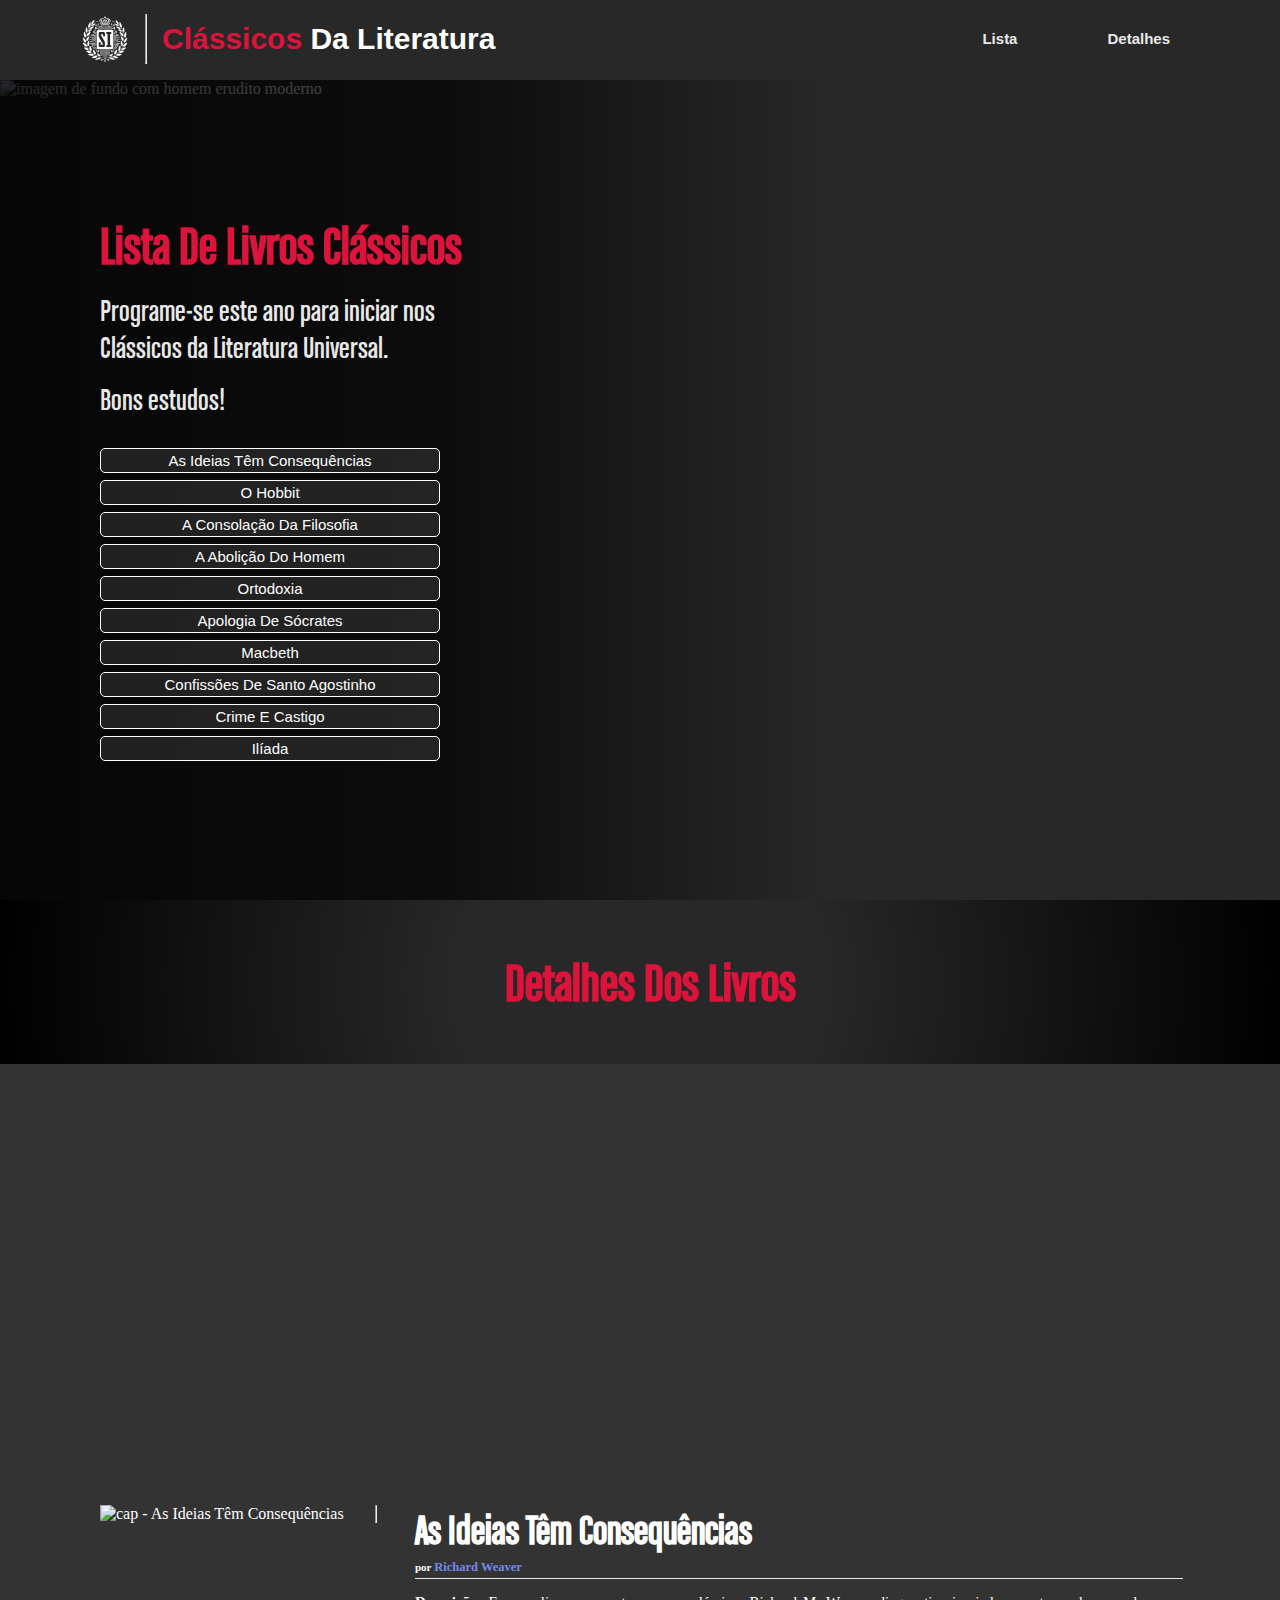
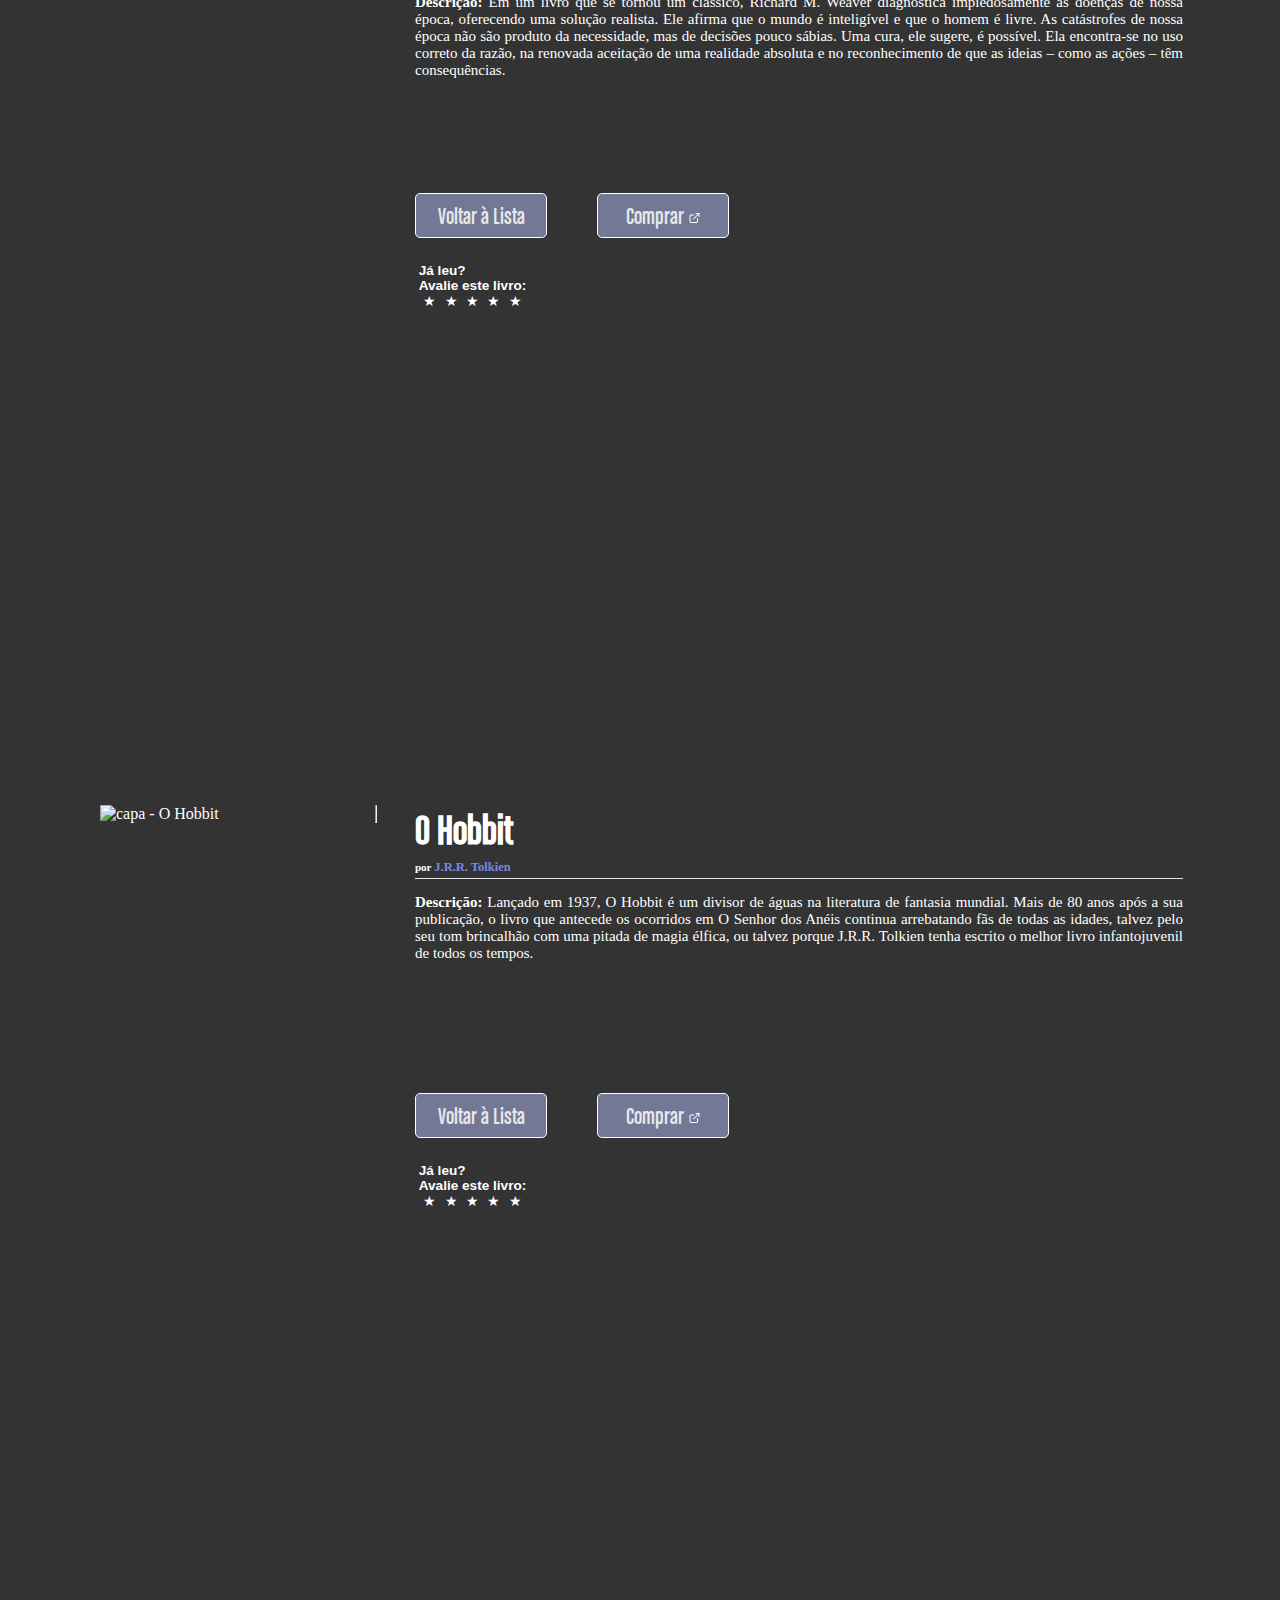
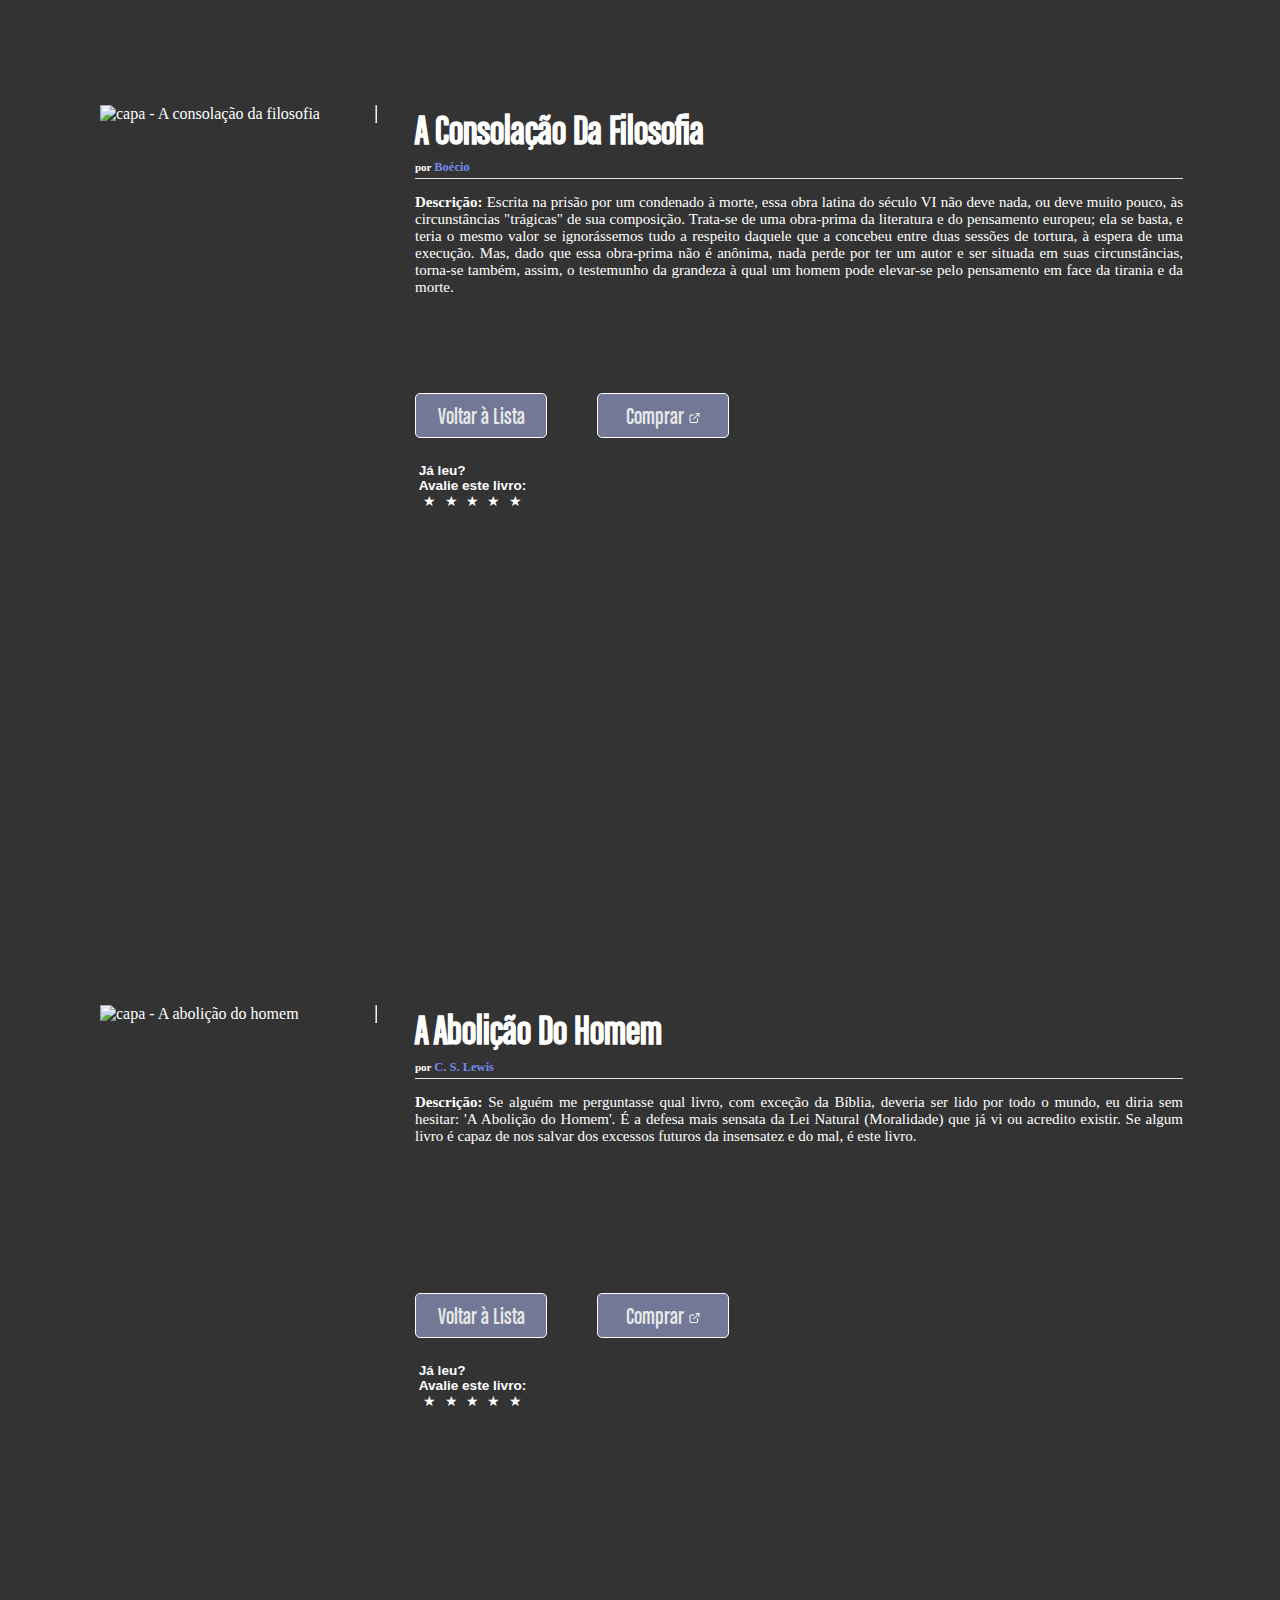
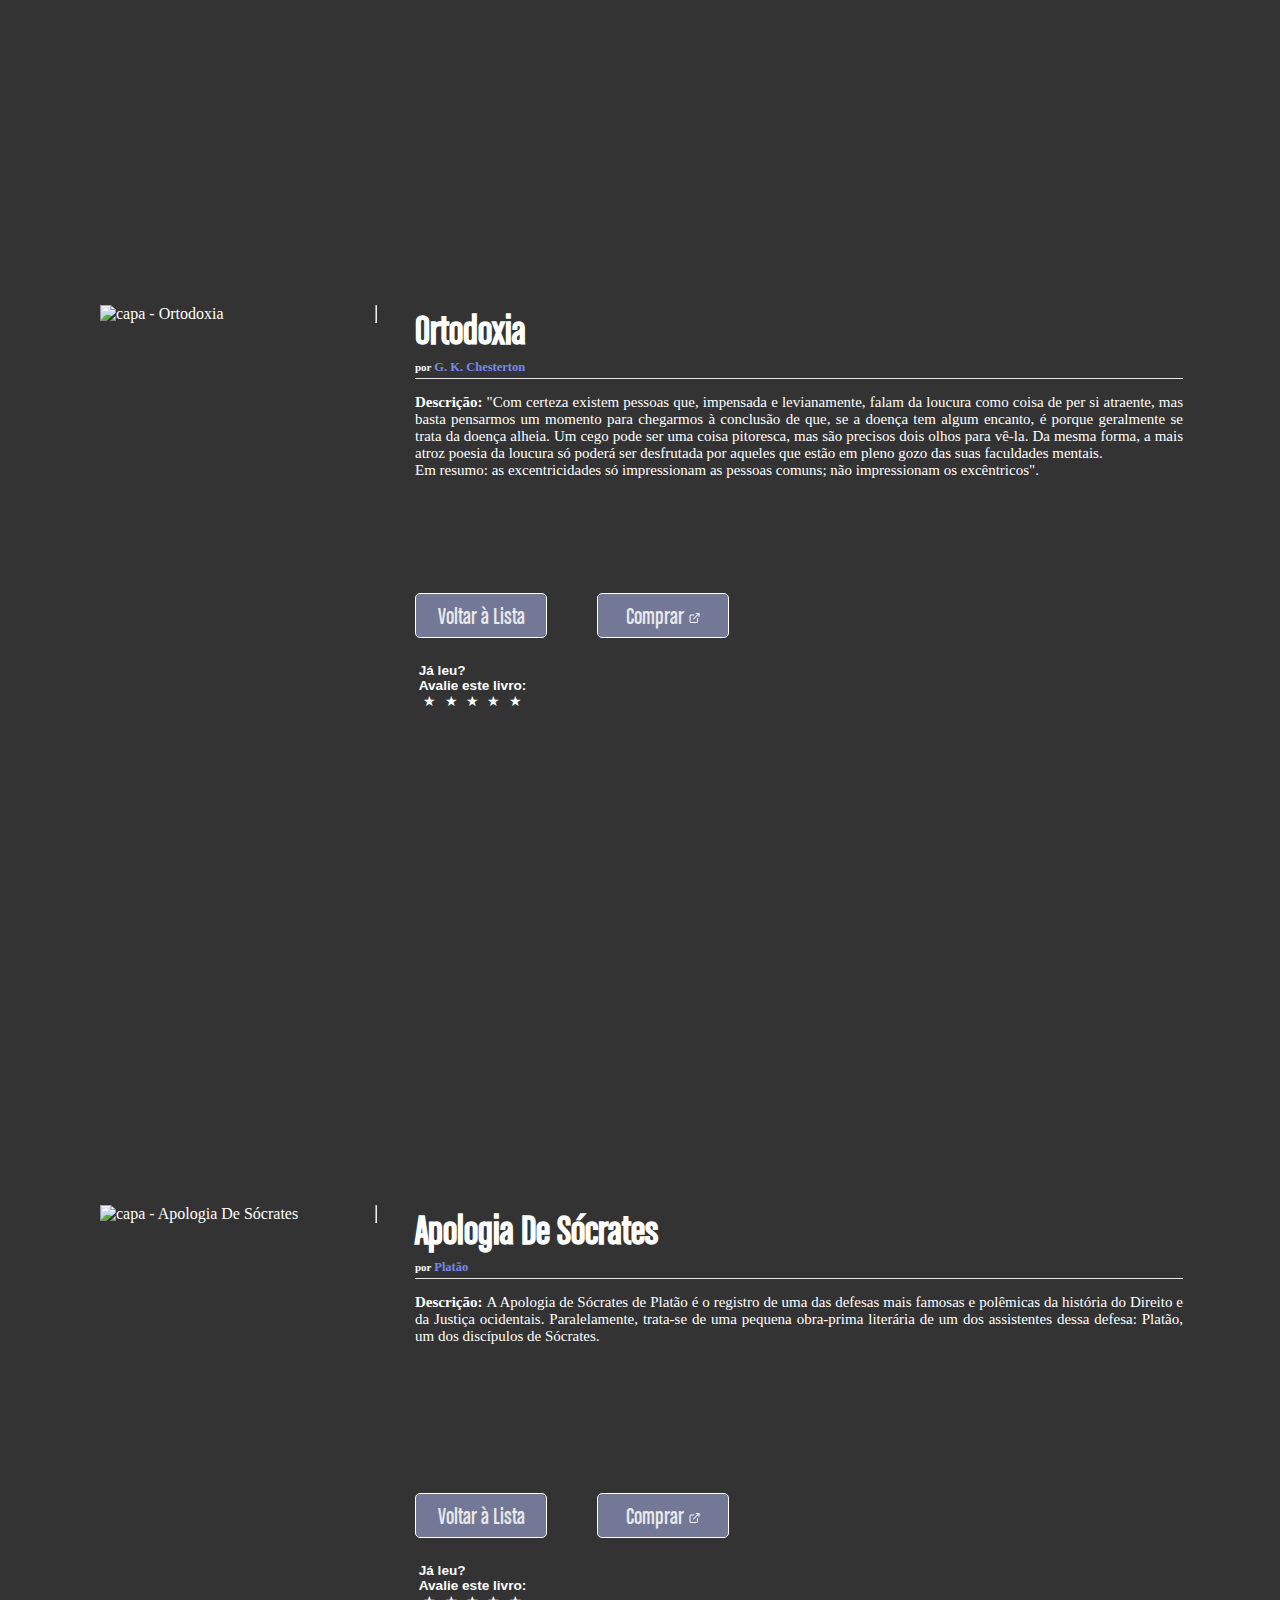
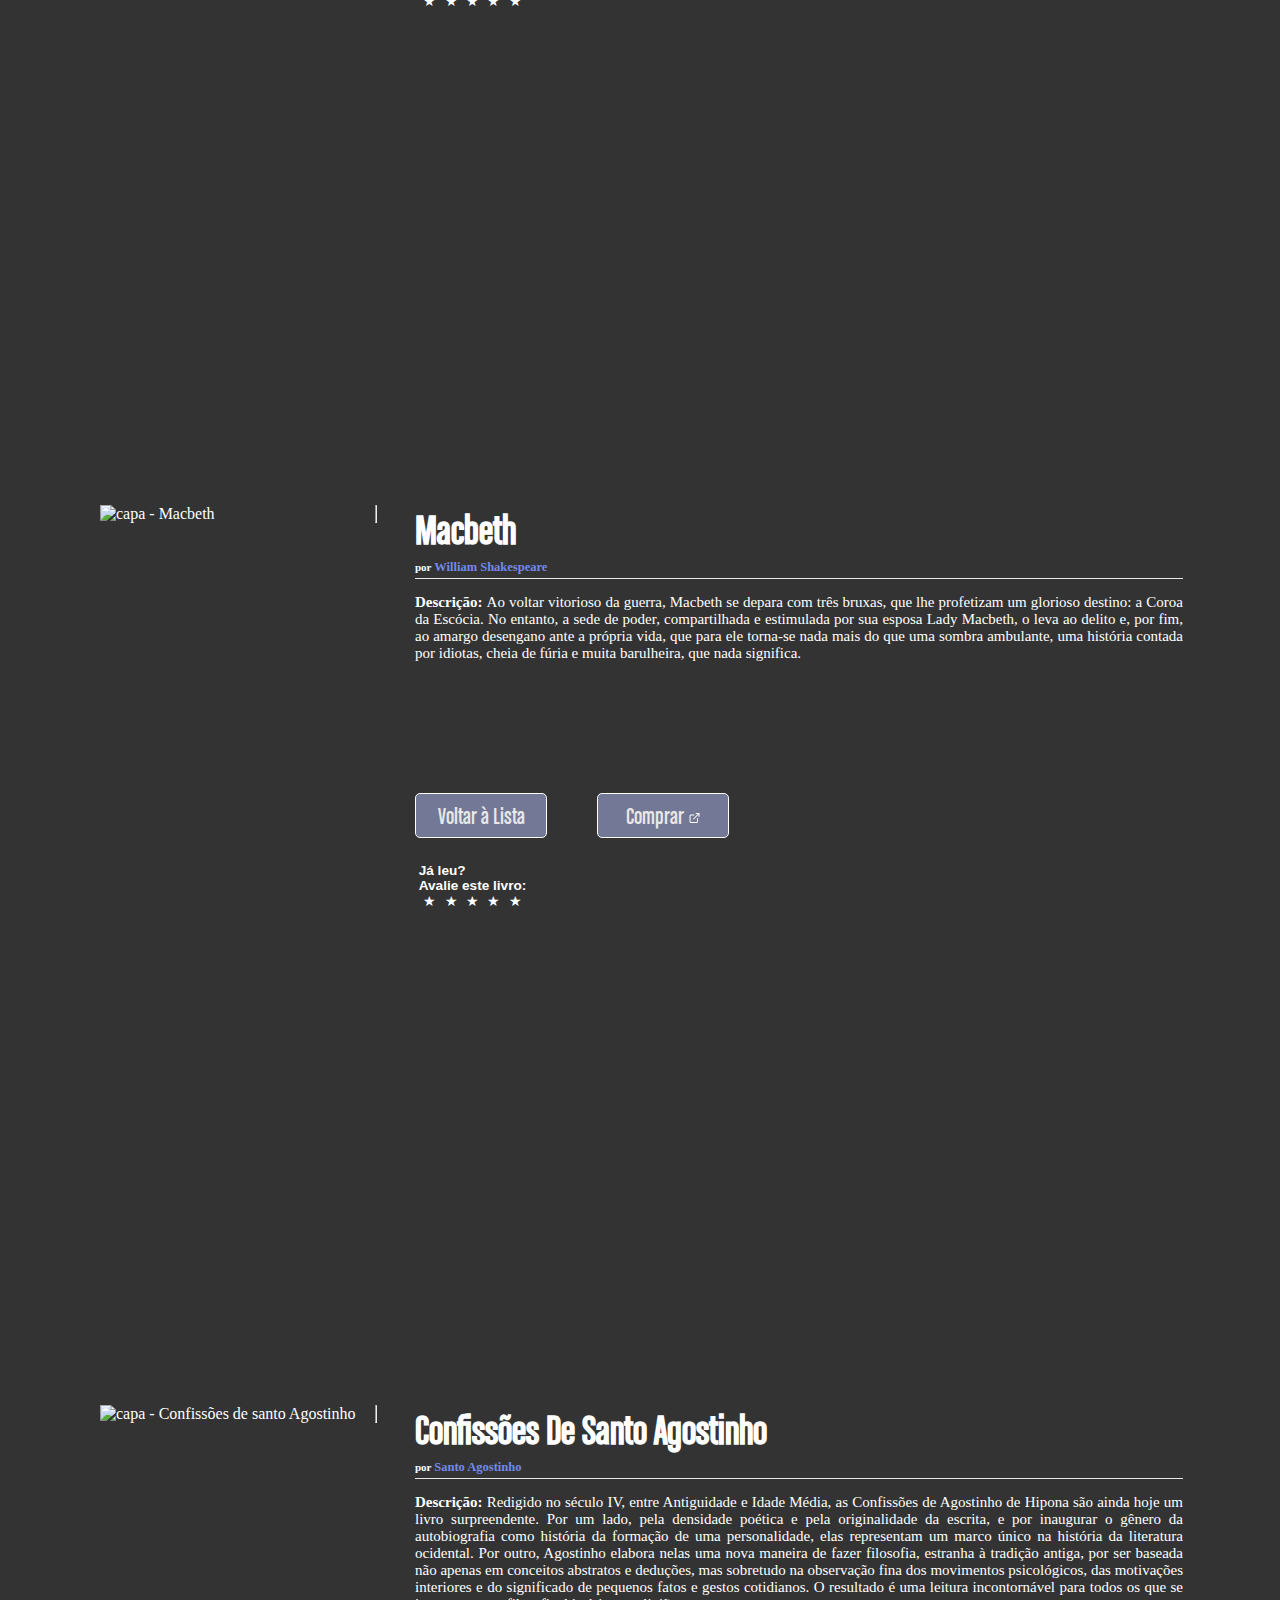
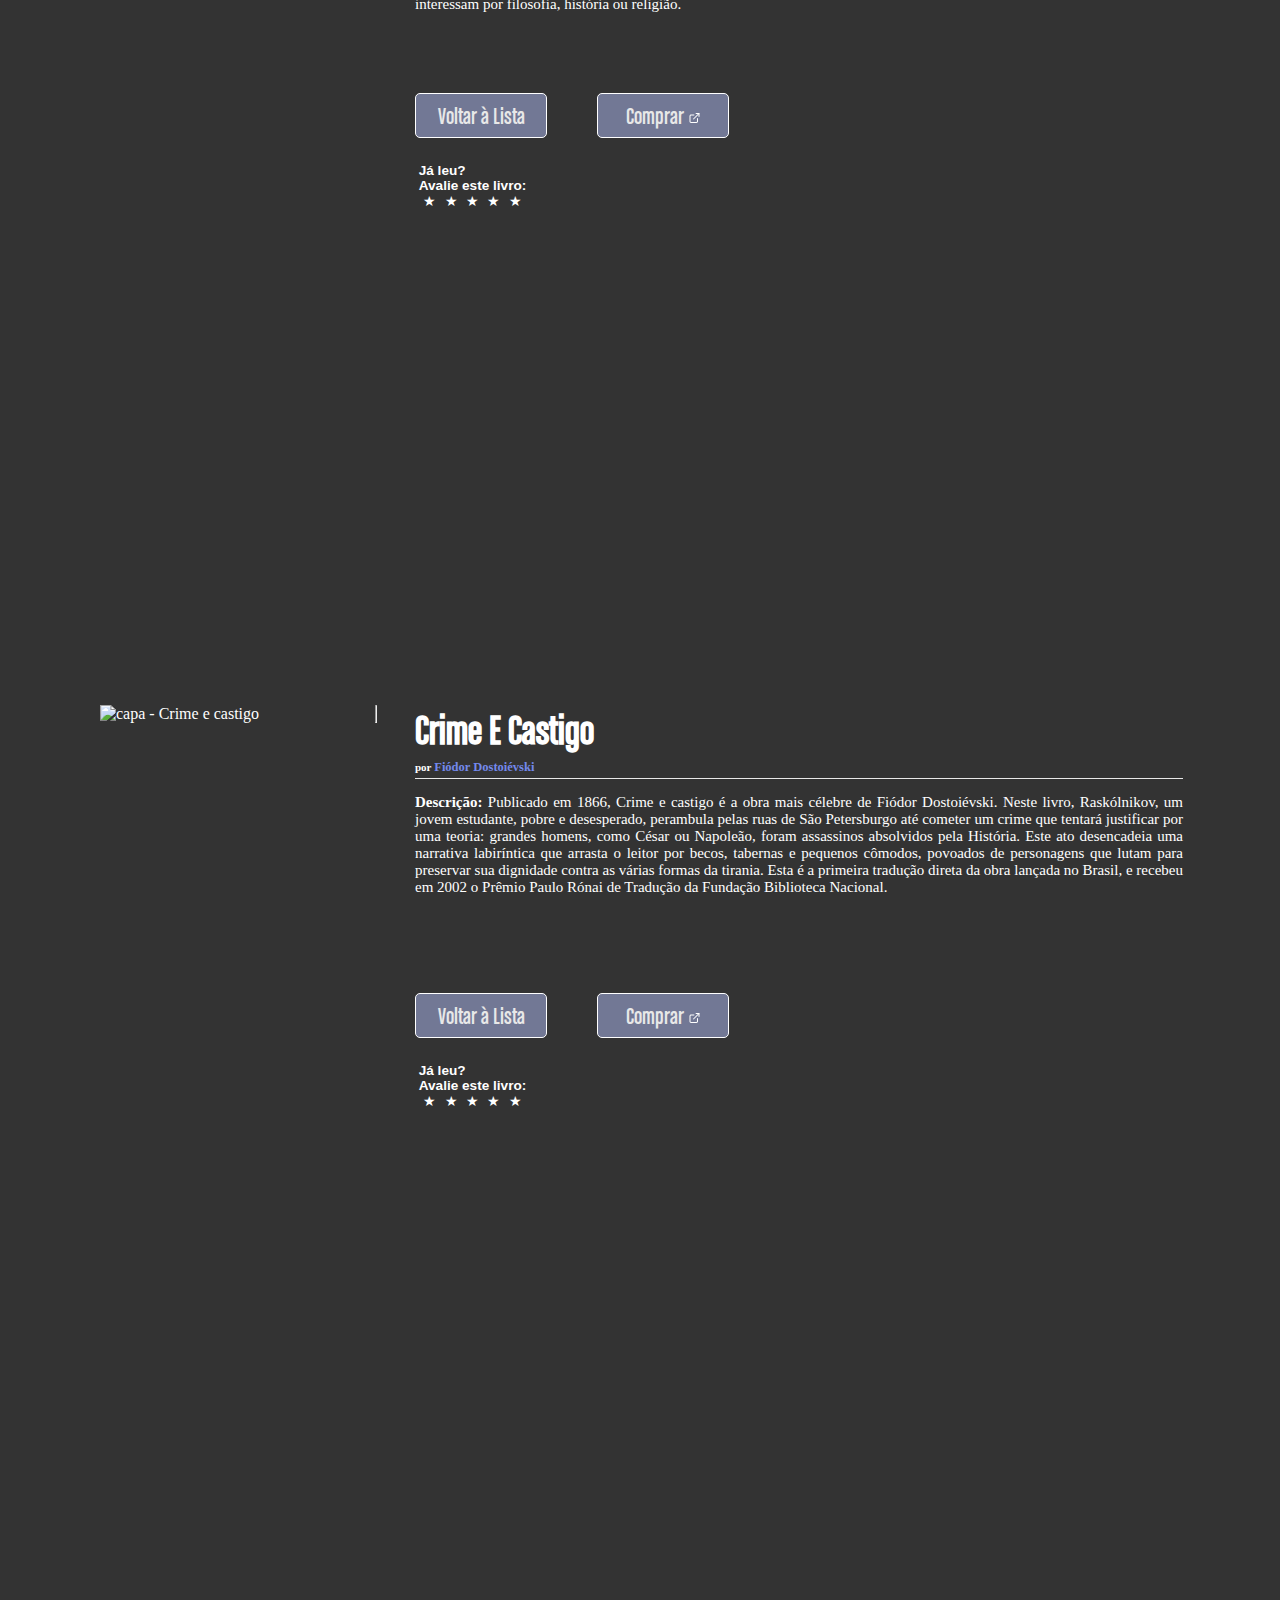
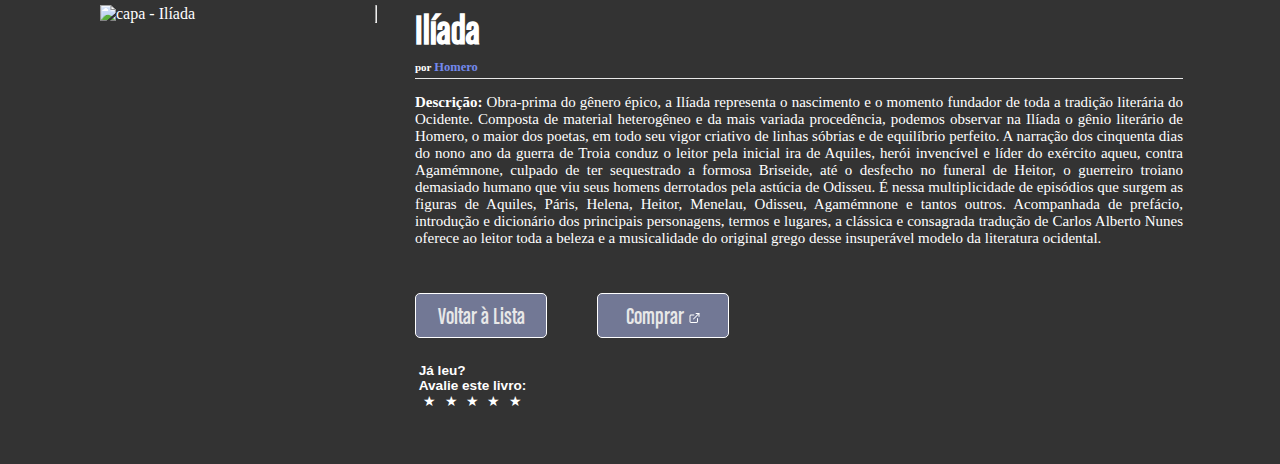
==== commit 0e70671c: "update" ====
--- a/index.html
+++ b/index.html
@@ -104,7 +104,7 @@
                     <a href="#lista" class="bt-lista">Voltar à Lista</a>
                     <a href="https://www.amazon.com.br/Ideias-T%C3%AAm-Consequ%C3%AAncias-Richard-Weaver/dp/8580332648/ref=sr_1_1?sr=8-1"
                         target="_blank" class="bt-comprar">Comprar <img src="./src/images/icone-link.svg"
-                            alt="Icone abrir em nova guia"></a>
+                            alt="Ícone abrir em nova guia"></a>
                 </div>
                 <div class="avaliacao">
                     <div style="margin-top: 25px;">
@@ -141,7 +141,7 @@
                     <a href="#lista" class="bt-lista">Voltar à Lista</a>
                     <a href="https://www.amazon.com.br/Hobbit-p%C3%B4ster-J-R-R-Tolkien/dp/8595084742/ref=sr_1_3?sr=8-3"
                         target="_blank" class="bt-comprar">Comprar <img src="./src/images/icone-link.svg"
-                            alt="Icone abrir em nova guia"></a>
+                            alt="Ícone abrir em nova guia"></a>
                 </div>
                 <div class="avaliacao">
                     <div style="margin-top: 25px;">
@@ -180,7 +180,7 @@
                     <a href="#lista" class="bt-lista">Voltar à Lista</a>
                     <a href="https://www.amazon.com.br/consola%C3%A7%C3%A3o-filosofia-Cl%C3%A1ssicos-WMF-ebook/dp/B01ETP79PU/ref=sr_1_3?sr=8-3"
                         target="_blank" class="bt-comprar">Comprar <img src="./src/images/icone-link.svg"
-                            alt="Icone abrir em nova guia"></a>
+                            alt="Ícone abrir em nova guia"></a>
                 </div>
                 <div class="avaliacao">
                     <div style="margin-top: 25px;">
@@ -216,7 +216,7 @@
                     <a href="#lista" class="bt-lista">Voltar à Lista</a>
                     <a href="https://www.amazon.com.br/aboli%C3%A7%C3%A3o-do-homem-Gabriele-Greggersen/dp/8578601890/ref=sr_1_1?sr=8-1"
                         target="_blank" class="bt-comprar">Comprar <img src="./src/images/icone-link.svg"
-                            alt="Icone abrir em nova guia"></a>
+                            alt="Ícone abrir em nova guia"></a>
                 </div>
                 <div class="avaliacao">
                     <div style="margin-top: 25px;">
@@ -243,7 +243,7 @@
             </div>
             <div class="informacoes">
                 <h2>Ortodoxia</h2>
-                <h5>por&nbsp;<strong>G. K. Chestertonv</strong></h5>
+                <h5>por&nbsp;<strong>G. K. Chesterton</strong></h5>
                 <p><strong>Descrição:&nbsp;</strong>"Com certeza existem pessoas que, impensada e levianamente, falam da
                     loucura como coisa de per si atraente, mas basta pensarmos um momento para chegarmos à conclusão de
                     que, se a doença tem algum encanto, é porque geralmente se trata da doença alheia. Um cego pode ser
@@ -255,7 +255,7 @@
                     <a href="#lista" class="bt-lista">Voltar à Lista</a>
                     <a href="https://www.amazon.com.br/Ortodoxia-G-K-Chesterton/dp/8584910867/ref=sr_1_1?sr=8-1"
                         target="_blank" class="bt-comprar">Comprar <img src="./src/images/icone-link.svg"
-                            alt="Icone abrir em nova guia"></a>
+                            alt="Ícone abrir em nova guia"></a>
                 </div>
                 <div class="avaliacao">
                     <div style="margin-top: 25px;">
@@ -291,7 +291,7 @@
                     <a href="#lista" class="bt-lista">Voltar à Lista</a>
                     <a href="https://www.amazon.com.br/Apologia-S%C3%B3crates-Plat%C3%A3o/dp/8552100665/ref=sr_1_1?sr=8-1"
                         target="_blank" class="bt-comprar">Comprar <img src="./src/images/icone-link.svg"
-                            alt="Icone abrir em nova guia"></a>
+                            alt="Ícone abrir em nova guia"></a>
                 </div>
                 <div class="avaliacao">
                     <div style="margin-top: 25px;">
@@ -328,7 +328,7 @@
                     <a href="#lista" class="bt-lista">Voltar à Lista</a>
                     <a href="https://www.amazon.com.br/Macbeth-William-Shakespeare/dp/8592852420/ref=sr_1_4?sr=8-4"
                         target="_blank" class="bt-comprar">Comprar <img src="./src/images/icone-link.svg"
-                            alt="Icone abrir em nova guia"></a>
+                            alt="Ícone abrir em nova guia"></a>
                 </div>
                 <div class="avaliacao">
                     <div style="margin-top: 25px;">
@@ -369,7 +369,7 @@
                     <a href="#lista" class="bt-lista">Voltar à Lista</a>
                     <a href="https://www.amazon.com.br/Confiss%C3%B5es-santo-Agostinho-Santo/dp/8582850476/ref=sr_1_3?sr=8-3"
                         target="_blank" class="bt-comprar">Comprar <img src="./src/images/icone-link.svg"
-                            alt="Icone abrir em nova guia"></a>
+                            alt="Ícone abrir em nova guia"></a>
                 </div>
                 <div class="avaliacao">
                     <div style="margin-top: 25px;">
@@ -409,7 +409,7 @@
                     <a href="#lista" class="bt-lista">Voltar à Lista</a>
                     <a href="https://www.amazon.com.br/Crime-castigo-Fi%C3%B3dor-Dostoi%C3%A9vski/dp/8573266465/ref=sr_1_2?sr=8-2"
                         target="_blank" class="bt-comprar">Comprar <img src="./src/images/icone-link.svg"
-                            alt="Icone abrir em nova guia"></a>
+                            alt="Ícone abrir em nova guia"></a>
                 </div>
                 <div class="avaliacao">
                     <div style="margin-top: 25px;">
@@ -453,7 +453,7 @@
                     <a href="#lista" class="bt-lista">Voltar à Lista</a>
                     <a href="https://www.amazon.com.br/Il%C3%ADada-Homero/dp/6588732287/ref=sr_1_7?sr=8-7"
                         target="_blank" class="bt-comprar">Comprar <img src="./src/images/icone-link.svg"
-                            alt="Icone abrir em nova guia"></a>
+                            alt="Ícone abrir em nova guia"></a>
                 </div>
                 <div class="avaliacao">
                     <div style="margin-top: 25px;">
